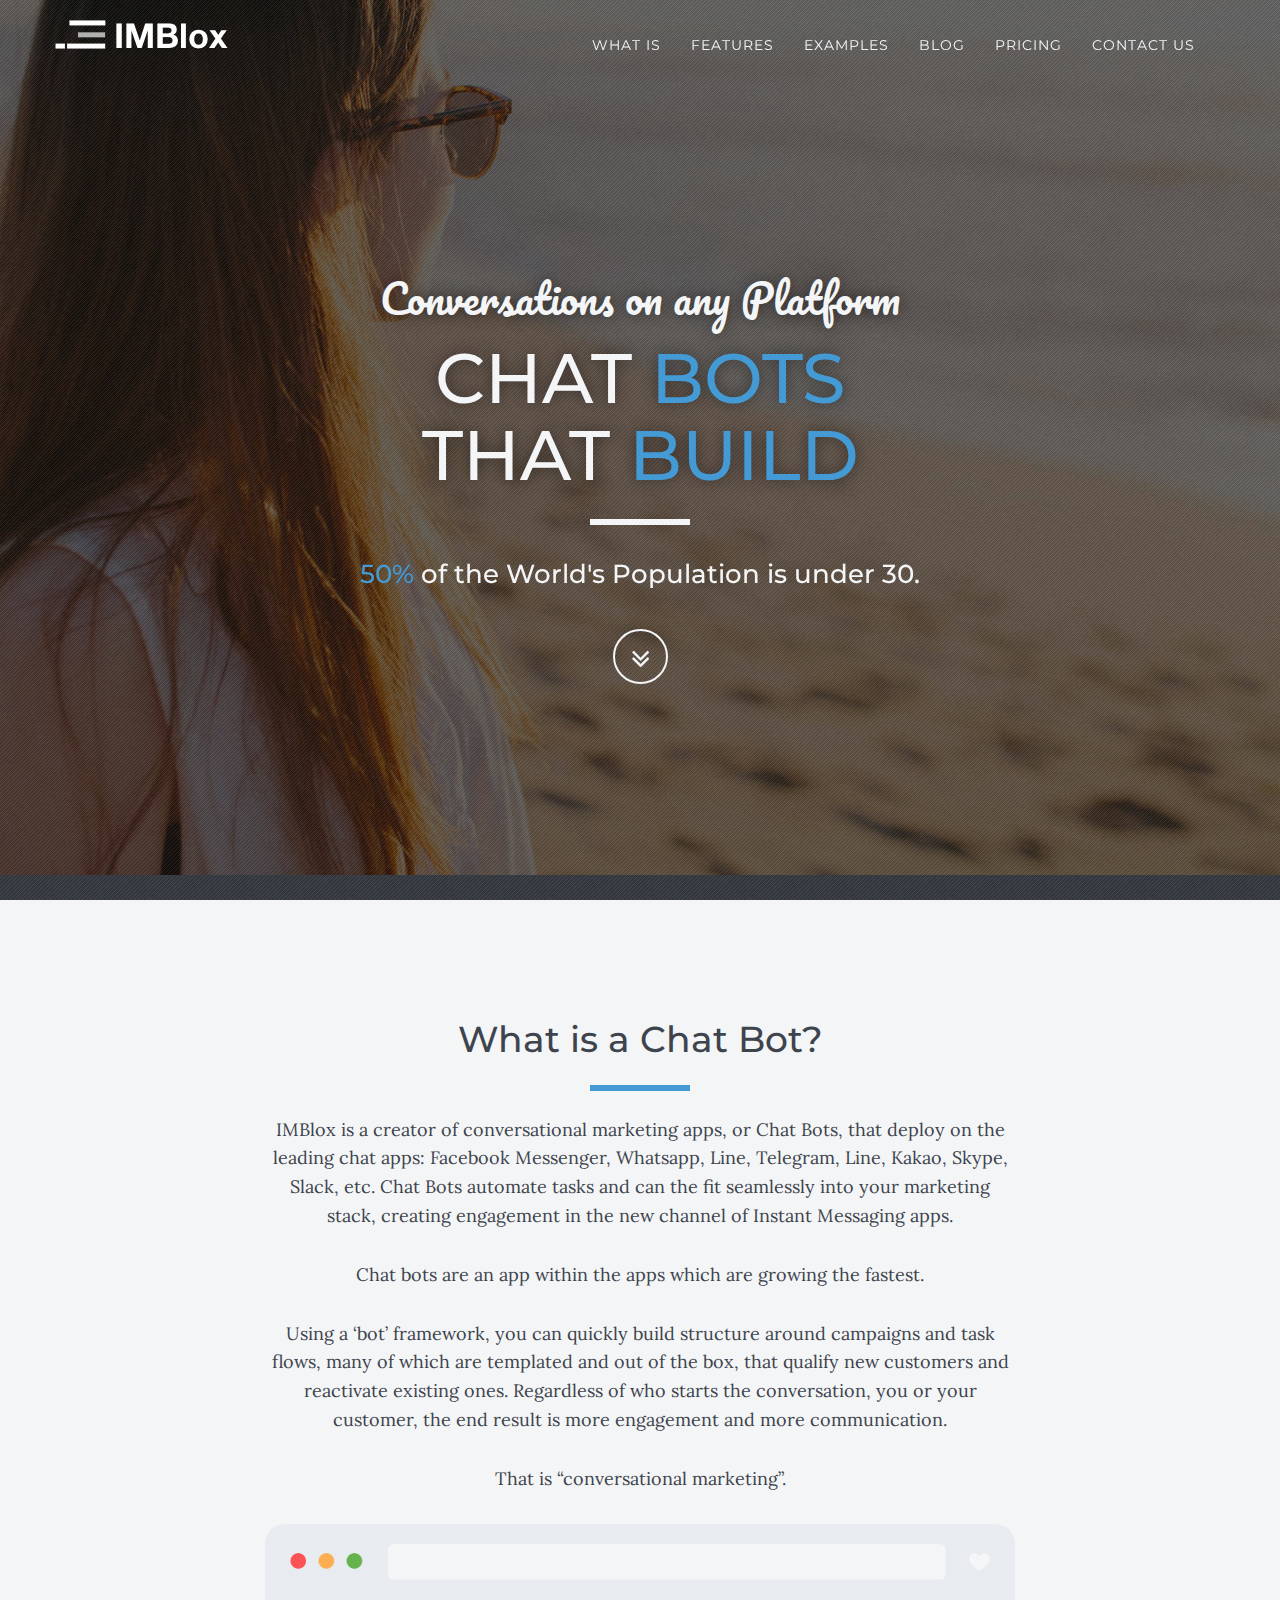
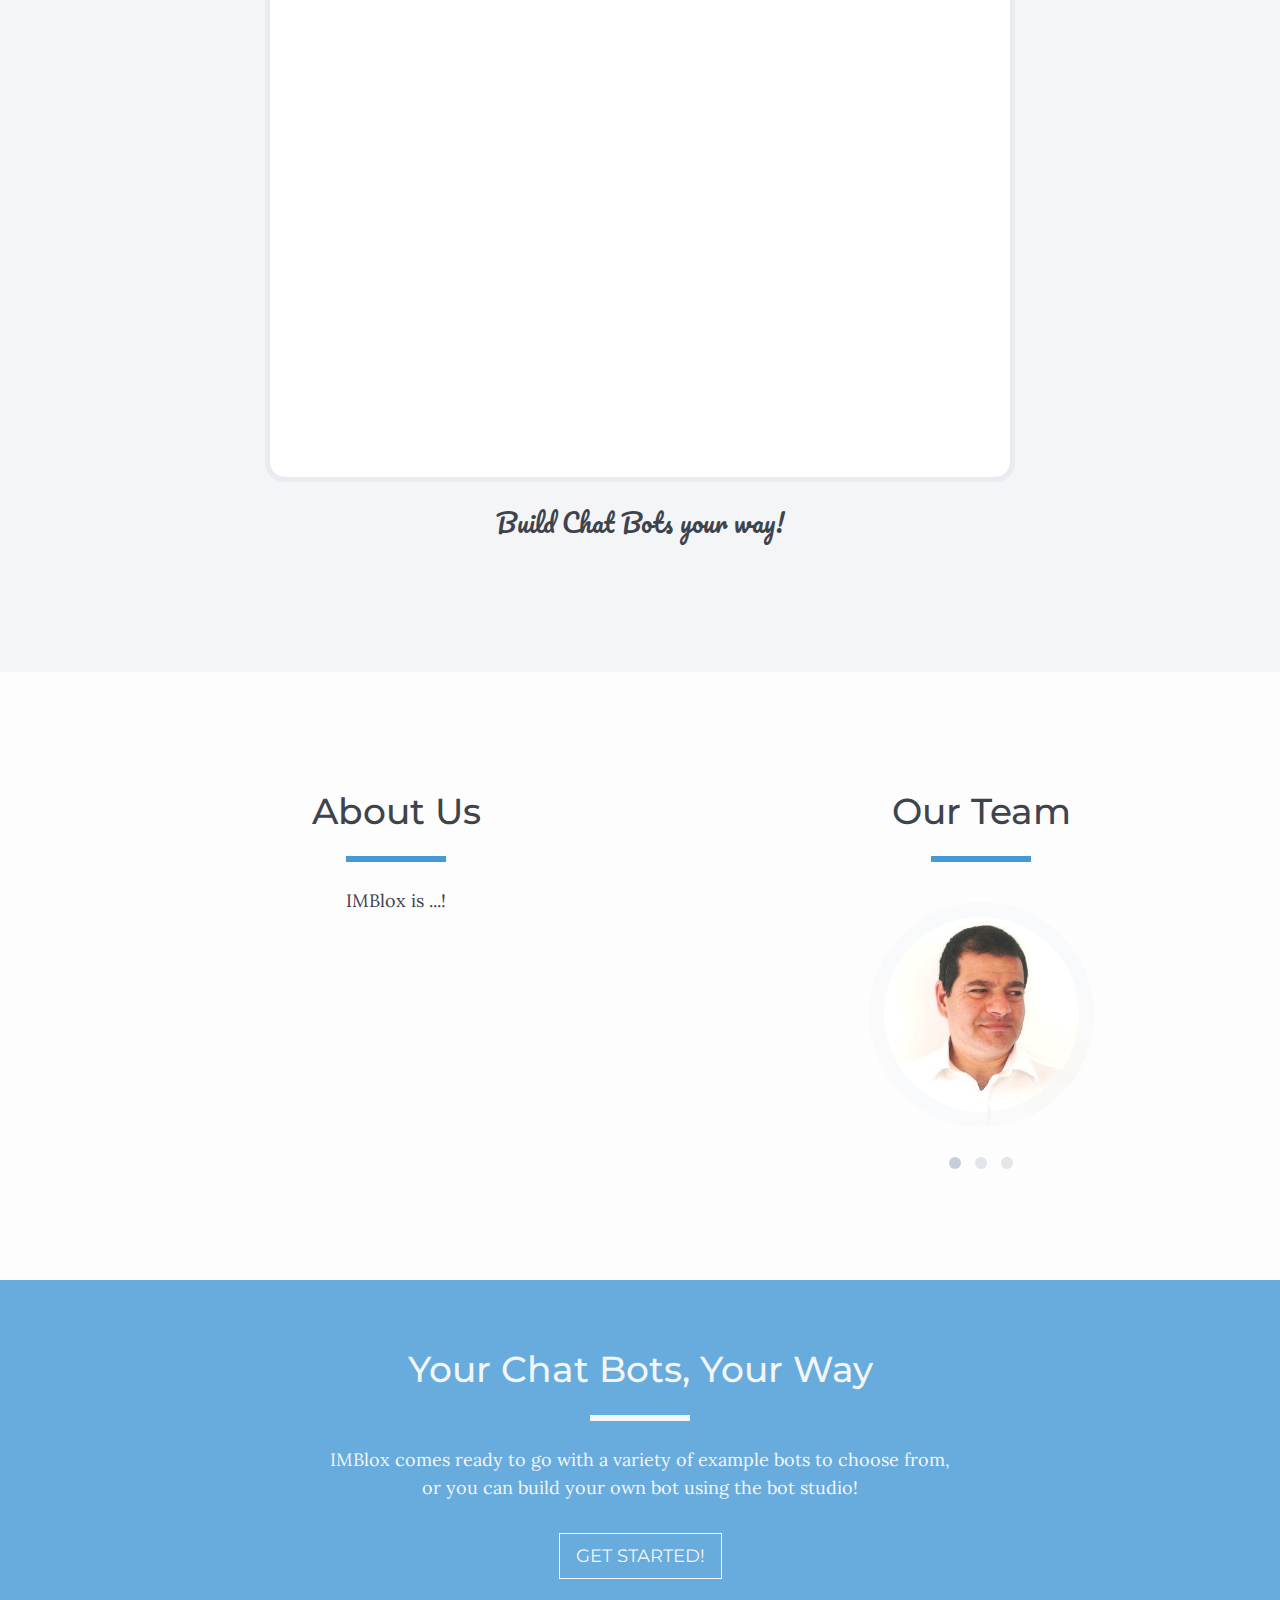
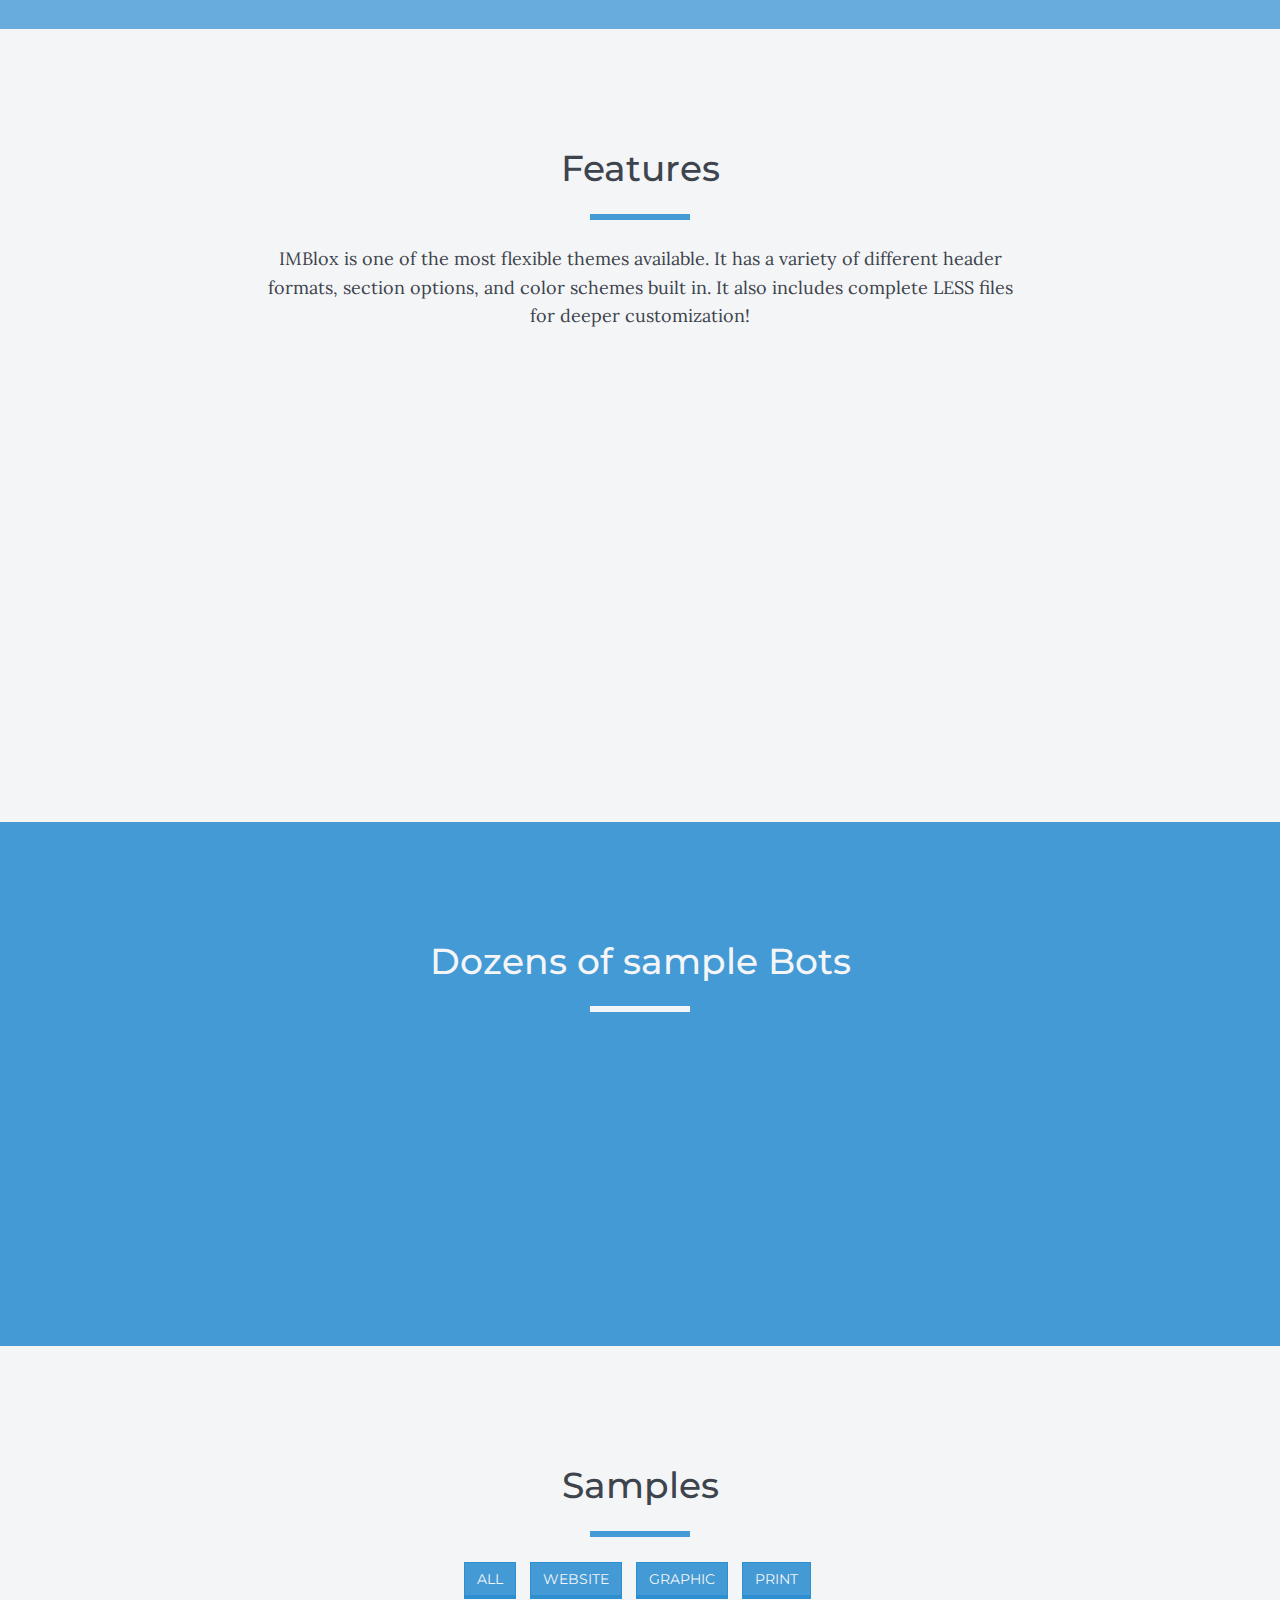
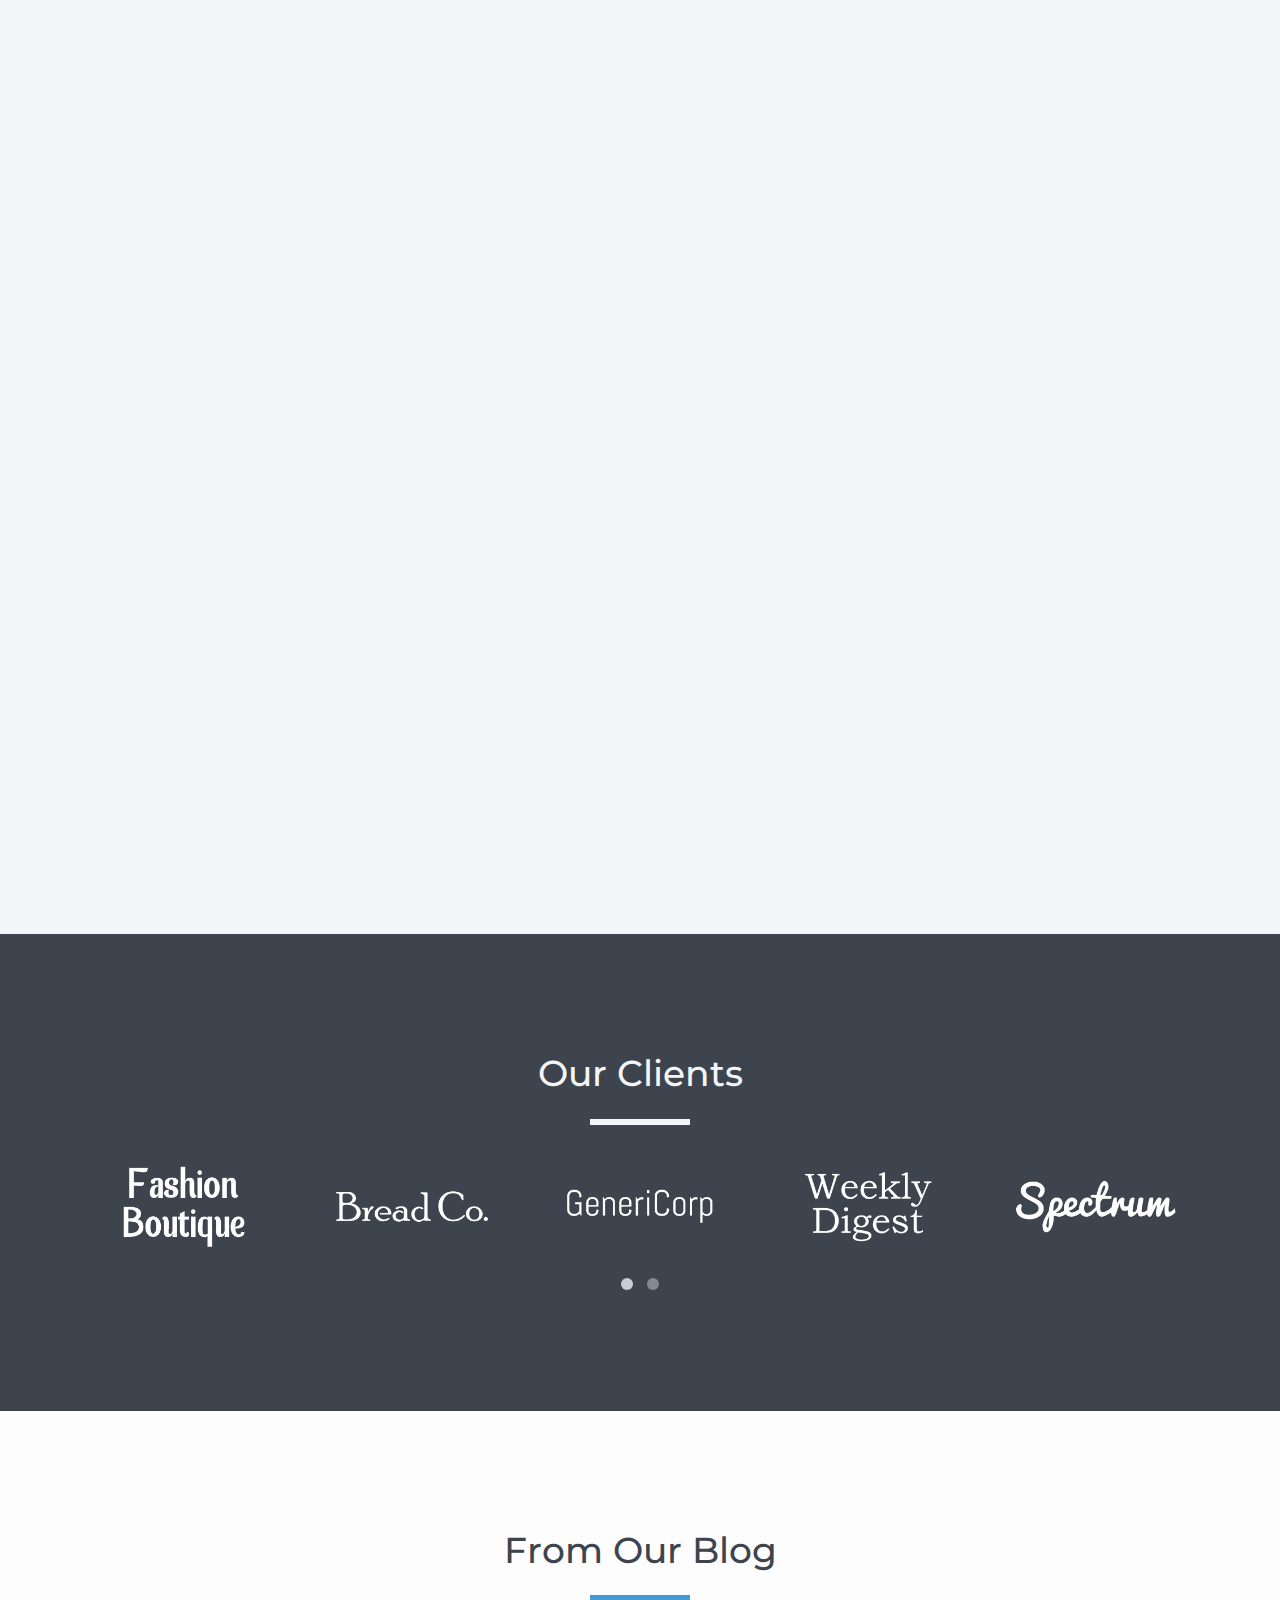
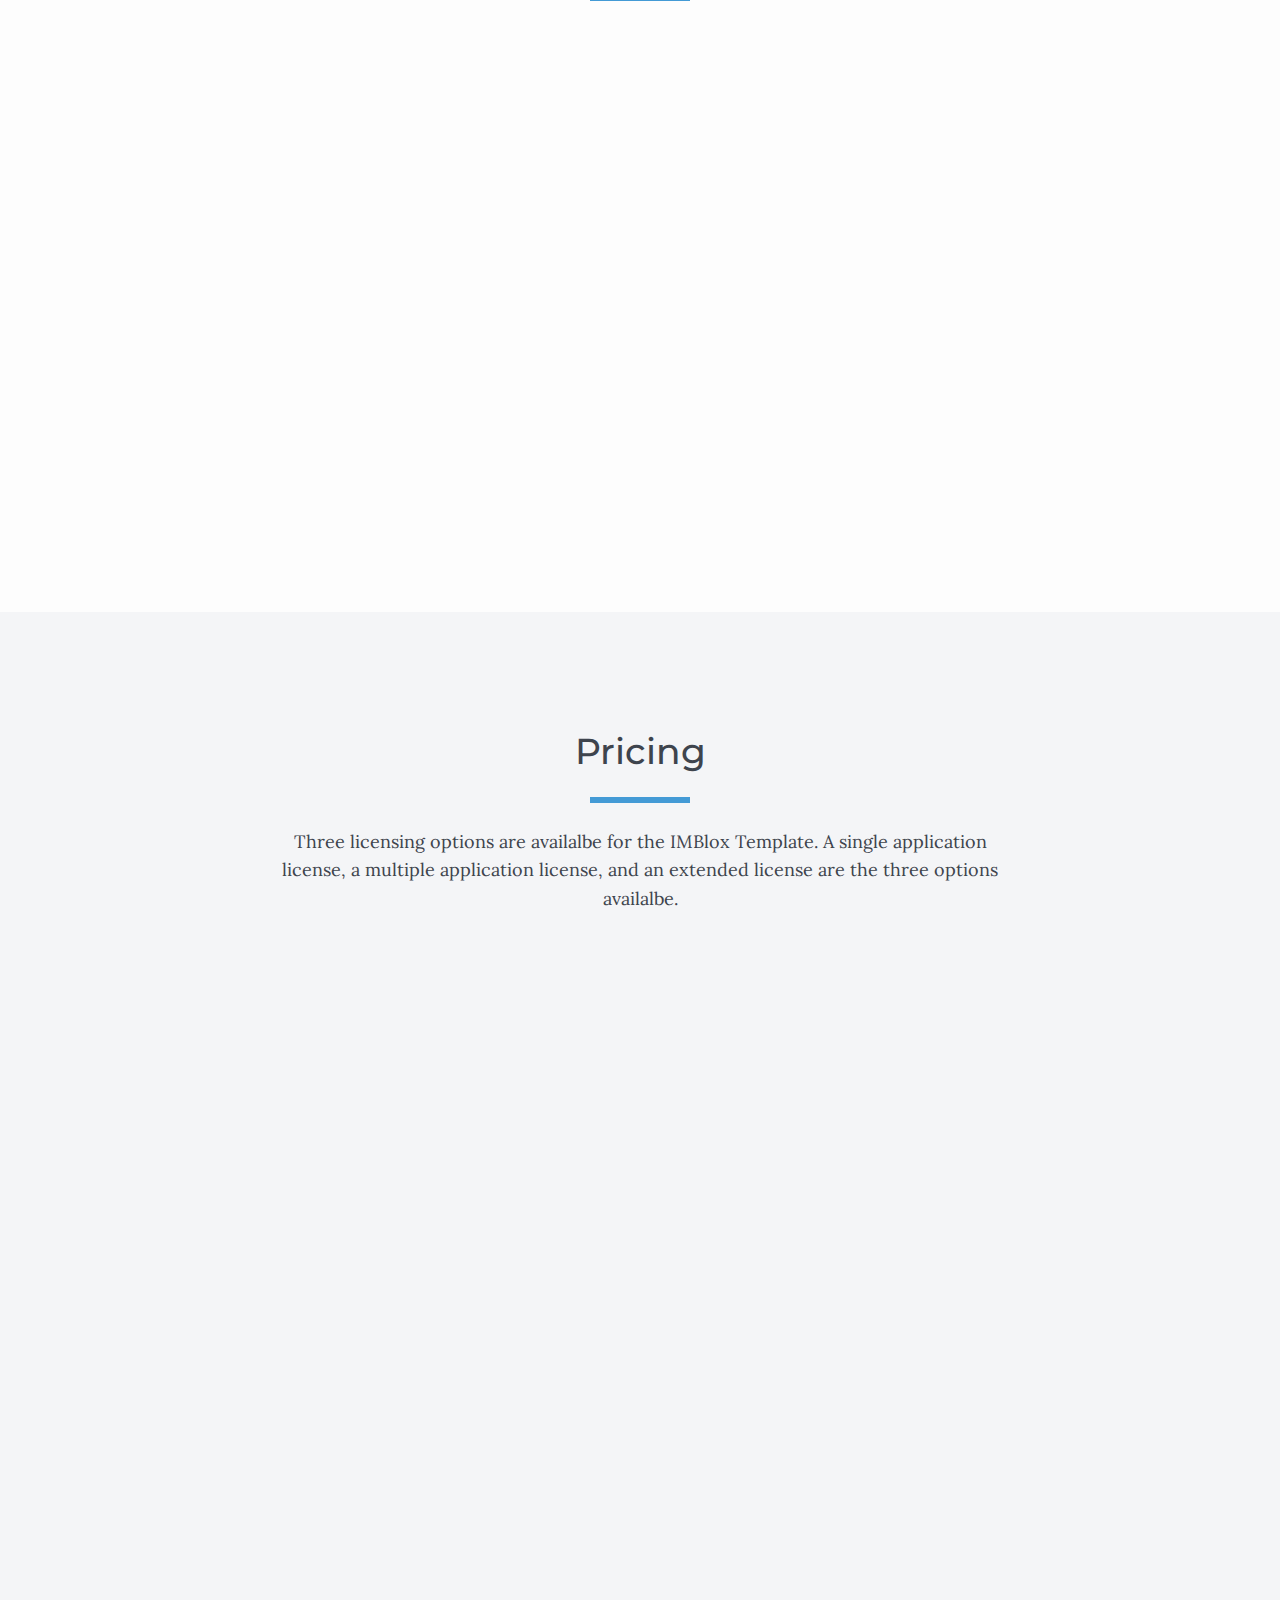
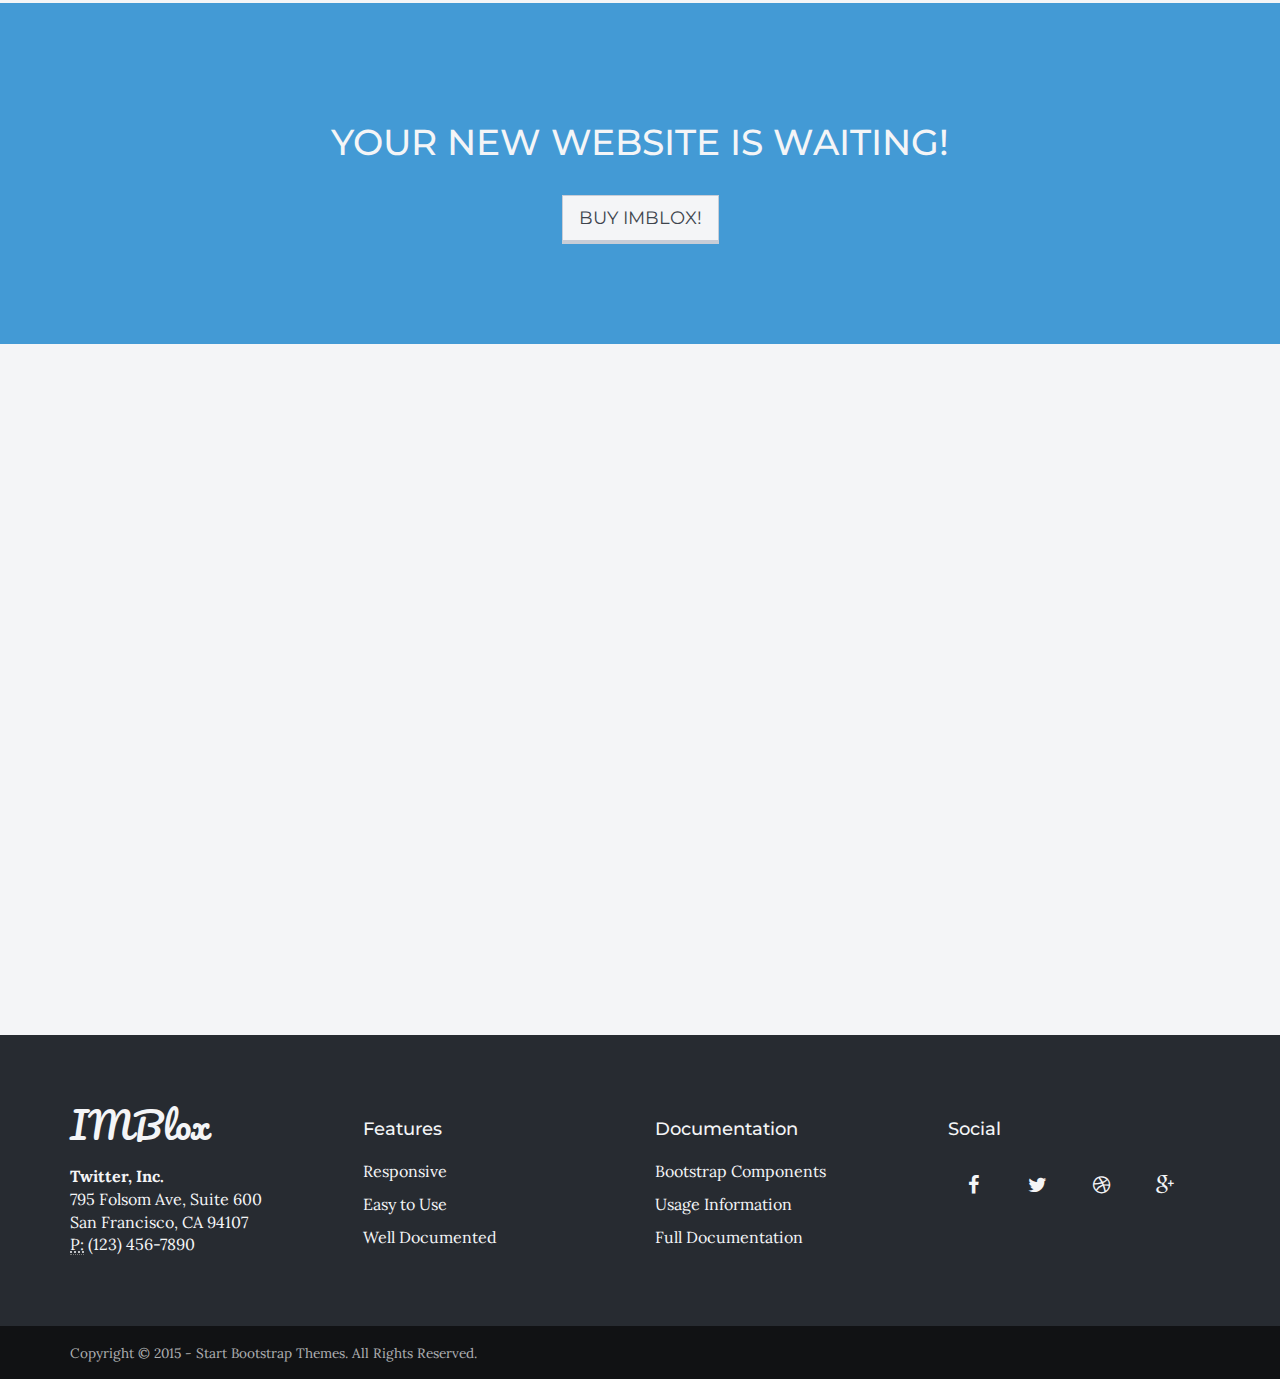
==== sample-01-full-image-parallax.html @ 072bf1d8 "Next gen changes" ====
<!DOCTYPE html>
<html lang="en">

<head>

    <meta charset="utf-8">
    <meta name="viewport" content="width=device-width, initial-scale=1, maximum-scale=1, user-scalable=no">
    <meta name="description" content="">
    <meta name="author" content="">

    <title>IMBlox</title>

    <!-- Bootstrap Core CSS -->
    <link href="assets/css/bootstrap/bootstrap.min.css" rel="stylesheet" type="text/css">

    <!-- Fonts -->
    <link href="assets/css/plugins/font-awesome/css/font-awesome.min.css" rel="stylesheet" type="text/css">
    <link href='http://fonts.googleapis.com/css?family=Lora:400,700,400italic,700italic' rel='stylesheet' type='text/css'>
    <link href='http://fonts.googleapis.com/css?family=Montserrat:400,700' rel='stylesheet' type='text/css'>
    <link href='http://fonts.googleapis.com/css?family=Pacifico' rel='stylesheet' type='text/css'>

    <!-- Retina Images Plugin -->
    <script src="assets/js/plugins/retina/retina.min.js"></script>

    <!-- Plugin CSS -->
    <link href="assets/css/plugins/hover/hover.min.css" rel="stylesheet">
    <link href="assets/css/plugins/owl.carousel/owl.carousel.css" rel="stylesheet">
    <link href="assets/css/plugins/owl.carousel/owl.theme.css" rel="stylesheet">
    <link href="assets/css/plugins/owl.carousel/owl.transitions.css" rel="stylesheet">
    <link href="assets/css/plugins/jquery.fs.wallpaper/jquery.fs.wallpaper.css" rel="stylesheet">
    <link href="assets/css/plugins/magnific-popup/magnific-popup.css" rel="stylesheet">

    <!-- Spectrum CSS -->
    <!-- Note: spectrum.css is the default blue theme. To use another theme, uncomment the one you want and delete the rest, including the default spectrum.css! -->
    <link href="assets/css/spectrum.css" rel="stylesheet">
    <!-- <link href="assets/css/spectrum-aqua.css" rel="stylesheet"> -->
    <!-- <link href="assets/css/spectrum-coffee.css" rel="stylesheet"> -->
    <!-- <link href="assets/css/spectrum-coral.css" rel="stylesheet"> -->
    <!-- <link href="assets/css/spectrum-lavender.css" rel="stylesheet"> -->
    <!-- <link href="assets/css/spectrum-olive.css" rel="stylesheet"> -->
    <!-- <link href="assets/css/spectrum-orange.css" rel="stylesheet"> -->
    <!-- <link href="assets/css/spectrum-peach.css" rel="stylesheet"> -->
    <!-- <link href="assets/css/spectrum-pink.css" rel="stylesheet"> -->
    <!-- <link href="assets/css/spectrum-purple.css" rel="stylesheet"> -->
    <!-- <link href="assets/css/spectrum-rust.css" rel="stylesheet"> -->
    <!-- <link href="assets/css/spectrum-seafoam.css" rel="stylesheet"> -->
    <!-- <link href="assets/css/spectrum-slate.css" rel="stylesheet"> -->
    <!-- <link href="assets/css/spectrum-turquoise.css" rel="stylesheet"> -->
    <!-- <link href="assets/css/spectrum-yellow.css" rel="stylesheet"> -->

    <!-- HTML5 shim and Respond.js IE8 support of HTML5 elements and media queries -->
    <!--[if lt IE 9]>
      <script src="assets/js/html5shiv.js"></script>
      <script src="assets/js/respond.min.js"></script>
    <![endif]-->

</head>

<body id="page-top" data-spy="scroll" data-target=".navbar-fixed-top">

    <div id="wrapper">

        <nav class="navbar navbar-dark navbar-fixed-top" role="navigation">
            <div class="container">
                <div class="navbar-header page-scroll">
                    <button type="button" class="navbar-toggle" data-toggle="collapse" data-target=".navbar-main-collapse">
                        <i class="fa fa-bars"></i>
                    </button>
                    <a class="navbar-brand" href="#page-top">
                        <span class="logo">
                            <img src="assets/img/logo.png" alt="">
                        </span>
                    </a>
                </div>

                <!-- Collect the nav links, forms, and other content for toggling -->
                <div class="collapse navbar-collapse navbar-right navbar-main-collapse">
                    <ul class="nav navbar-nav">
                        <!-- Hidden li included to remove active class from about link when scrolled up past about section -->
                        <li class="hidden">
                            <a href="#page-top"></a>
                        </li>
                        <li class="page-scroll">
                            <a href="#about">What is</a>
                        </li>
                        <li class="page-scroll">
                            <a href="#features">Features</a>
                        </li>
                        <li class="page-scroll">
                            <a href="#work">Examples</a>
                        </li>
                        <li class="page-scroll">
                            <a href="#blog">Blog</a>
                        </li>
                        <li class="page-scroll">
                            <a href="#pricing">Pricing</a>
                        </li>
                        <li class="page-scroll">
                            <a href="#contact">Contact US</a>
                        </li>
                    </ul>
                </div>
                <!-- /.navbar-collapse -->
            </div>
            <!-- /.container -->
        </nav>

        <header class="intro-img intro-dark-bg" style="background-image: url(assets/img/demo-bgs/demo-bg-1.jpg)" data-stellar-background-ratio="0.5">
            <div class="overlay"></div>
            <div class="intro-body" data-scrollreveal="move 0 over 1.5s">
                <div class="container">
                    <div class="intro-welcome">Conversations on any Platform</div>
                    <br>
                    <h1 class="brand-heading">
                        Chat <span class="text-primary">Bots </span><br>that <span class="text-primary">Build</span>
                    </h1>
                    <hr class="light">
                    <div class="carousel slide" data-ride="carousel">
                        <div class="carousel-inner">
                            <div class="item active">
                                <h4><span class="text-primary">50%</span> of the World's Population is under 30.</h4>
                            </div>
                            <div class="item">
                                <h4>More people own a mobile device, than own a <span class="text-primary">toothbrush</span>.</h4>
                            </div>
                            <div class="item">
                                <h4>Last month, <span class="text-primary">2.8 Billion</span> people used Chat Apps.</h4>
                            </div>
                            <div class="item">
                                <h4>They Chat with Friends, why not with <span class="text-primary">Businesses</span>?</h4>
                            </div>
                            <div class="item">
                                <h4>Social and Chat Apps aren't emerging...They're <span class="text-primary">MERGING</span>.</h4>
                            </div>
                            <div class="item">
                                <h4>Businesses don't have a choice of <span class="text-primary">whether</span> to do Chat Apps...</h4>
                            </div>
                            <div class="item">
                                <h4>The choice is <span class="text-primary">HOW WELL</span> you will do them.</h4>
                            </div>
                        </div>
                    </div>
                    <div class="page-scroll" data-scrollreveal="enter bottom after .6s">
                        <a href="#about" class="btn btn-scroll-light sink">
                            <i class="fa fa-angle-double-down"></i>
                        </a>
                    </div>
                </div>
            </div>
        </header>

        <section id="about" class="text-center">
            <div class="container">
                <div class="row">
                    <div class="col-md-8 col-md-offset-2">
                        <h2>What is a Chat Bot?</h2>
                        <hr class="primary">
                        <p>IMBlox is a creator of conversational marketing apps, or Chat Bots, that deploy on the leading chat apps: Facebook Messenger, Whatsapp, Line, Telegram, Line, Kakao, Skype, Slack, etc.  Chat Bots automate tasks and can the fit seamlessly into your marketing stack, creating engagement
                          in the new channel of Instant Messaging apps. </p><p> Chat bots are an app within the apps which are growing the fastest.</p><p>  Using a ‘bot’ framework, you can quickly build structure around campaigns and task flows,
                          many of which are templated and out of the box, that qualify new customers and reactivate existing ones.
                          Regardless of who starts the conversation, you or your customer, the end result is more engagement and more communication.
                          </p><p> That is “conversational marketing”.</p>
                        <div class="browser-demo">
                            <img class="img-responsive img-demo-bar" src="assets/demo/browser-bar.png" alt="">
                            <div class="inner">
                                <div class="fly-in nav" data-scrollreveal="enter right over 1.5s">
                                    <div class="fly-in-name">
                                        <h5>What would you like from our Restaurant?</h5>
                                    </div>
                                </div>
                                <div class="fly-in " data-scrollreveal="enter left over 1.5s">
                                    <div class="fly-in-name">
                                        <h5>Make a reservation.</h5>
                                    </div>
                                </div>
                                <div class="fly-in " data-scrollreveal="enter right over 1.5s">
                                    <div class="fly-in-name">
                                        <h5>Order food.</h5>
                                    </div>
                                </div>
                                <div class="fly-in " data-scrollreveal="enter left over 1.5s">
                                    <div class="fly-in-name">
                                        <h5>Talk to you.</h5>
                                    </div>
                                </div>
                                <div class="fly-in " data-scrollreveal="enter right over 1.5s">
                                    <div class="fly-in-name">
                                        <h5>Your Answer</h5>
                                    </div>
                                </div>
                            </div>
                        </div>
                        <p class="demo-text">Build Chat Bots your way!</p>
                    </div>
                </div>
            </div>
        </section>

        <section class="about-3 bg-lighter text-center">
            <div class="container">
                <div class="row">
                    <div class="col-lg-7 col-md-6">
                        <h2>About Us</h2>
                        <hr class="primary">
                        <p>IMBlox is ...!</p>
                        <p></p>
                    </div>
                    <div class="col-lg-3 col-lg-offset-1 col-md-6">
                        <h2>Our Team</h2>
                        <hr class="primary">
                        <div id="about-3-carousel" class="text-center">
                            <div class="item about-img-1">
                                <div class="info">
                                    <!-- Mobile Fallback Image -->
                                    <img class="img-responsive img-circle visible-xs" src="assets/img/demo-portraits/portrait-1.jpg" alt="">
                                    <!-- Name / Position / Social Links -->
                                    <h3>Dan Goren</h3>
                                    <p>CEO &amp; Founder</p>
                                    <ul class="list-inline">
                                        <li><a class="light-text" href="#"><i class="fa fa-facebook fa-fw"></i></a>
                                        </li>
                                        <li><a class="light-text" href="#"><i class="fa fa-linkedin fa-fw"></i></a>
                                        </li>
                                        <li><a class="light-text" href="#"><i class="fa fa-twitter fa-fw"></i></a>
                                        </li>
                                    </ul>
                                </div>
                            </div>
                            <div class="item about-img-2">
                                <div class="info">
                                    <!-- Mobile Fallback Image -->
                                    <img class="img-responsive img-circle visible-xs" src="assets/img/demo-portraits/portrait-2.jpg" alt="">
                                    <!-- Name / Position / Social Links -->
                                    <h3>Marc Parrish</h3>
                                    <p>Managing Director</p>
                                    <ul class="list-inline">
                                        <li><a class="light-text" href="#"><i class="fa fa-facebook fa-fw"></i></a>
                                        </li>
                                        <li><a class="light-text" href="#"><i class="fa fa-linkedin fa-fw"></i></a>
                                        </li>
                                        <li><a class="light-text" href="#"><i class="fa fa-twitter fa-fw"></i></a>
                                        </li>
                                    </ul>
                                </div>
                            </div>
                            <div class="item about-img-3">
                                <div class="info">
                                    <!-- Mobile Fallback Image -->
                                    <img class="img-responsive img-circle visible-xs" src="assets/img/demo-portraits/portrait-3.jpg" alt="">
                                    <!-- Name / Position / Social Links -->
                                    <h3>You!</h3>
                                    <p>Future Employee</p>
                                    <ul class="list-inline">
                                        <li><a class="light-text" href="#"><i class="fa fa-facebook fa-fw"></i></a>
                                        </li>
                                        <li><a class="light-text" href="#"><i class="fa fa-linkedin fa-fw"></i></a>
                                        </li>
                                        <li><a class="light-text" href="#"><i class="fa fa-twitter fa-fw"></i></a>
                                        </li>
                                    </ul>
                                </div>
                            </div>



                        </div>
                    </div>
                </div>
            </div>
        </section>

        <aside class="bg-parallax-dark nopadding" style="background-image: url(assets/img/demo-bgs/faces-demo.jpg);" data-stellar-background-ratio="0.5">
            <div class="aside-overlay">
                <div class="container">
                    <div class="row text-center">
                        <div class="col-lg-8 col-lg-offset-2">
                            <h2>Your Chat Bots, Your Way</h2>
                            <hr class="light">
                            <p>IMBlox comes ready to go with a variety of example bots to choose from,<br> or you can build your own bot using the bot studio!</p>
                            <a href="#" class="btn btn-outline btn-light btn-lg btn-square">Get Started!</a>
                        </div>
                    </div>
                </div>
            </div>
        </aside>

        <section id="features" class="services-1">
            <div class="container">
                <div class="row">
                    <div class="col-lg-8 col-lg-offset-2 text-center">
                        <h2>Features</h2>
                        <hr class="primary">
                        <p>IMBlox is one of the most flexible themes available. It has a variety of different header formats, section options, and color schemes built in. It also includes complete LESS files for deeper customization!</p>
                    </div>
                    <div class="col-lg-12 text-center" data-scrollreveal="enter bottom over 1.5s">
                        <ul id="services-1-carousel" class="icon-effect list-inline">
                            <!-- ICON USAGE: The icons in this example are generated using Font Awesome unicodes. To use different icons you will need to create a custom CSS class like the ones used below (ex. icon-code, or icon-envelope-o). -->
                            <li class="item">
                                <span class="icon icon-code"></span>
                                <h3>Easy to Use</h3>
                                <p>IMBlox's code is written in easy to use, HTML code blocks.</p>
                            </li>
                            <li class="item">
                                <span class="icon icon-envelope-o"></span>
                                <h3>Support</h3>
                                <p>We also provide email support just in case you get lost.</p>
                            </li>
                            <li class="item">
                                <span class="icon icon-mobile"></span>
                                <h3>Responsive</h3>
                                <p>IMBlox is 100% responsive and looks great on any screen.</p>
                            </li>
                            <li class="item">
                                <span class="icon icon-info-circle"></span>
                                <h3>Documented</h3>
                                <p>Includes complete documentation and usage instructions.</p>
                            </li>
                            <li class="item">
                                <span class="icon icon-pencil"></span>
                                <h3>Themes</h3>
                                <p>IMBlox includes a variety of ready to use color schemes.</p>
                            </li>
                            <li class="item">
                                <span class="icon icon-wrench"></span>
                                <h3>Plugins</h3>
                                <p>Well documented jQuery plugins bring special features to IMBlox.</p>
                            </li>
                            <li class="item">
                                <span class="icon icon-rocket"></span>
                                <h3>Ready to Launch</h3>
                                <p>Pick your sections, add your content, and your site is ready to launch!</p>
                            </li>
                            <li class="item">
                                <span class="icon icon-flag"></span>
                                <h3>Unique</h3>
                                <p>The the amount of customization available, IMBlox is one of a kind!</p>
                            </li>
                        </ul>
                    </div>
                </div>
            </div>
        </section>

        <section class="screen-cta text-center bg-primary">
            <div class="container">
                <div class="row">
                    <div class="col-lg-12">
                        <h2>Dozens of sample Bots</h2>
                        <hr class="light">
                        <div data-scrollreveal="enter bottom move 200px over 1.5s">
                            <img src="assets/img/call-to-action/screen.png" alt="">
                        </div>
                    </div>
                </div>
            </div>
        </section>

        <section id="work" class="portfolio-1">
            <div class="container">
                <div class="row">
                    <div class="col-lg-12 text-center">
                        <h2>Samples</h2>
                        <hr class="primary">
                        <ul class="list-inline hidden-xs" id="filters">
                            <li>
                                <button data-filter="*" type="button" class="btn btn-primary btn-square btn-raised">All</button>
                            </li>
                            <li>
                                <button data-filter=".web" type="button" class="btn btn-primary btn-square btn-raised">Website</button>
                            </li>
                            <li>
                                <button data-filter=".graphic" type="button" class="btn btn-primary btn-square btn-raised">Graphic</button>
                            </li>
                            <li>
                                <button data-filter=".print" type="button" class="btn btn-primary btn-square btn-raised">Print</button>
                            </li>
                        </ul>
                    </div>
                </div>
                <div class="row" data-scrollreveal="enter bottom over 1.5s">
                    <div class="isotope">
                        <div class="col-sm-4 portfolio-item web">
                            <a href="#portfolio-modal-1" class="portfolio-link" data-toggle="modal">
                                <div class="caption">
                                    <div class="caption-content">
                                        <h3><i class="fa fa-search fa-2x"></i>
                                        </h3>
                                    </div>
                                </div>
                                <img src="assets/img/demo-portfolio/1.jpg" class="img-centered" alt="">
                            </a>
                        </div>
                        <div class="col-sm-4 portfolio-item graphic">
                            <a href="#portfolio-modal-2" class="portfolio-link" data-toggle="modal">
                                <div class="caption">
                                    <div class="caption-content">
                                        <h3><i class="fa fa-search fa-2x"></i>
                                        </h3>
                                    </div>
                                </div>
                                <img src="assets/img/demo-portfolio/2.jpg" class="img-centered" alt="">
                            </a>
                        </div>
                        <div class="col-sm-4 portfolio-item print">
                            <a href="#portfolio-modal-1" class="portfolio-link" data-toggle="modal">
                                <div class="caption">
                                    <div class="caption-content">
                                        <h3><i class="fa fa-search fa-2x"></i>
                                        </h3>
                                    </div>
                                </div>
                                <img src="assets/img/demo-portfolio/3.jpg" class="img-centered" alt="">
                            </a>
                        </div>
                        <div class="col-sm-4 portfolio-item web">
                            <a href="#portfolio-modal-2" class="portfolio-link" data-toggle="modal">
                                <div class="caption">
                                    <div class="caption-content">
                                        <h3><i class="fa fa-search fa-2x"></i>
                                        </h3>
                                    </div>
                                </div>
                                <img src="assets/img/demo-portfolio/4.jpg" class="img-centered" alt="">
                            </a>
                        </div>
                        <div class="col-sm-4 portfolio-item graphic">
                            <a href="#portfolio-modal-1" class="portfolio-link" data-toggle="modal">
                                <div class="caption">
                                    <div class="caption-content">
                                        <h3><i class="fa fa-search fa-2x"></i>
                                        </h3>
                                    </div>
                                </div>
                                <img src="assets/img/demo-portfolio/5.jpg" class="img-centered" alt="">
                            </a>
                        </div>
                        <div class="col-sm-4 portfolio-item print">
                            <a href="#portfolio-modal-2" class="portfolio-link" data-toggle="modal">
                                <div class="caption">
                                    <div class="caption-content">
                                        <h3><i class="fa fa-search fa-2x"></i>
                                        </h3>
                                    </div>
                                </div>
                                <img src="assets/img/demo-portfolio/6.jpg" class="img-centered" alt="">
                            </a>
                        </div>
                        <div class="col-sm-4 portfolio-item web">
                            <a href="#portfolio-modal-2" class="portfolio-link" data-toggle="modal">
                                <div class="caption">
                                    <div class="caption-content">
                                        <h3><i class="fa fa-search fa-2x"></i>
                                        </h3>
                                    </div>
                                </div>
                                <img src="assets/img/demo-portfolio/7.jpg" class="img-centered" alt="">
                            </a>
                        </div>
                        <div class="col-sm-4 portfolio-item graphic">
                            <a href="#portfolio-modal-1" class="portfolio-link" data-toggle="modal">
                                <div class="caption">
                                    <div class="caption-content">
                                        <h3><i class="fa fa-search fa-2x"></i>
                                        </h3>
                                    </div>
                                </div>
                                <img src="assets/img/demo-portfolio/8.jpg" class="img-centered" alt="">
                            </a>
                        </div>
                        <div class="col-sm-4 portfolio-item print">
                            <a href="#portfolio-modal-2" class="portfolio-link" data-toggle="modal">
                                <div class="caption">
                                    <div class="caption-content">
                                        <h3><i class="fa fa-search fa-2x"></i>
                                        </h3>
                                    </div>
                                </div>
                                <img src="assets/img/demo-portfolio/9.jpg" class="img-centered" alt="">
                            </a>
                        </div>
                    </div>
                </div>
            </div>
        </section>

        <section class="clients bg-dark">
            <div class="container">
                <div class="row text-center">
                    <div class="col-lg-12">
                        <h2>Our Clients</h2>
                        <hr class="light">
                    </div>
                    <div class="col-lg-12">
                        <ul id="clients-carousel" class="text-center">
                            <li class="item">
                                <img class="img-responsive" src="assets/img/demo-clients/1.png" alt="">
                            </li>
                            <li class="item">
                                <img class="img-responsive" src="assets/img/demo-clients/2.png" alt="">
                            </li>
                            <li class="item">
                                <img class="img-responsive" src="assets/img/demo-clients/3.png" alt="">
                            </li>
                            <li class="item">
                                <img class="img-responsive" src="assets/img/demo-clients/4.png" alt="">
                            </li>
                            <li class="item">
                                <img class="img-responsive" src="assets/img/demo-clients/5.png" alt="">
                            </li>
                            <li class="item">
                                <img class="img-responsive" src="assets/img/demo-clients/6.png" alt="">
                            </li>
                            <li class="item">
                                <img class="img-responsive" src="assets/img/demo-clients/7.png" alt="">
                            </li>
                            <li class="item">
                                <img class="img-responsive" src="assets/img/demo-clients/8.png" alt="">
                            </li>
                            <li class="item">
                                <img class="img-responsive" src="assets/img/demo-clients/9.png" alt="">
                            </li>
                            <li class="item">
                                <img class="img-responsive" src="assets/img/demo-clients/10.png" alt="">
                            </li>
                        </ul>
                    </div>
                </div>
            </div>
        </section>

        <section id="blog" class="blog-1 bg-lighter">
            <div class="container">
                <div class="row">
                    <div class="col-lg-12 text-center">
                        <h2>From Our Blog</h2>
                        <hr class="primary mb">
                    </div>
                </div>
                <div class="row blog-row">
                    <div class="col-md-4 blog-col" data-scrollreveal="enter left over 1.5s">
                        <a href="#" class="blog-preview-img">
                            <div class="caption">
                                <div class="caption-content">
                                    <i class="fa fa-search fa-3x"></i>
                                </div>
                            </div>
                            <img src="assets/img/demo-blog/1.jpg" class="img-responsive" alt="">
                        </a>
                        <div class="blog-preview-content">
                            <h3>
                                <a href="#">Blog Post Title</a>
                            </h3>
                            <p>Lorem ipsum dolor sit amet, consectetur adipisicing elit. Nam, quisquam, sunt, corporis.</p>
                            <div class="continue"><a href="#">Continue Reading &rarr;</a>
                            </div>
                            <ul class="meta list-inline">
                                <li>February 31, 2015</li>
                                <li>9 Comments</li>
                                <li><i class="fa fa-heart text-primary"></i> 12</li>
                            </ul>
                        </div>
                    </div>
                    <div class="col-md-4 blog-col" data-scrollreveal="enter bottom over 1.5s">
                        <a href="#" class="blog-preview-img">
                            <div class="caption">
                                <div class="caption-content">
                                    <i class="fa fa-search fa-3x"></i>
                                </div>
                            </div>
                            <img src="assets/img/demo-blog/2.jpg" class="img-responsive" alt="">
                        </a>
                        <div class="blog-preview-content">
                            <h3>
                                <a href="#">Blog Post Title</a>
                            </h3>
                            <p>Lorem ipsum dolor sit amet, consectetur adipisicing elit. Nam, quisquam, sunt, corporis.</p>
                            <div class="continue"><a href="#">Continue Reading &rarr;</a>
                            </div>
                            <ul class="meta list-inline">
                                <li>February 31, 2015</li>
                                <li>9 Comments</li>
                                <li><i class="fa fa-heart text-primary"></i> 12</li>
                            </ul>
                        </div>
                    </div>
                    <div class="col-md-4 blog-col" data-scrollreveal="enter right over 1.5s">
                        <a href="#" class="blog-preview-img">
                            <div class="caption">
                                <div class="caption-content">
                                    <i class="fa fa-search fa-3x"></i>
                                </div>
                            </div>
                            <img src="assets/img/demo-blog/3.jpg" class="img-responsive" alt="">
                        </a>
                        <div class="blog-preview-content">
                            <h3>
                                <a href="#">Blog Post Title</a>
                            </h3>
                            <p>Lorem ipsum dolor sit amet, consectetur adipisicing elit. Nam, quisquam, sunt, corporis.</p>
                            <div class="continue"><a href="#">Continue Reading &rarr;</a>
                            </div>
                            <ul class="meta list-inline">
                                <li>February 31, 2015</li>
                                <li>9 Comments</li>
                                <li><i class="fa fa-heart text-primary"></i> 12</li>
                            </ul>
                        </div>
                    </div>
                </div>
            </div>
        </section>

        <section id="pricing" class="pricing-1">
            <div class="container">
                <div class="row text-center">
                    <div class="col-md-8 col-md-offset-2">
                        <h2>Pricing</h2>
                        <hr class="primary">
                        <p>Three licensing options are availalbe for the IMBlox Template. A single application license, a multiple application license, and an extended license are the three options availalbe.</p>
                    </div>
                </div>
                <div class="row">
                    <div class="col-md-4 pricing-col" data-scrollreveal="enter left over 1.5s">
                        <div class="pricing-table">
                            <div class="pricing-heading" style="background-image: url('assets/img/demo-pricing/1.jpg')">
                                <h2>Single</h2>
                            </div>
                            <div class="content">
                                <div class="price">
                                    <span class="amount">$15</span>
                                    <span class="period">one time</span>
                                </div>
                                <ul class="pricing-items list-unstyled text-center">
                                    <li class="item">Single Installation</li>
                                    <li class="item">
                                        <span class="text-primary">Fully Responsive</span> Design</li>
                                    <li class="item">Dedicated Email Support</li>
                                    <li class="item">Complete
                                        <span class="text-primary">CSS and LESS</span> Files Included</li>
                                    <li class="item">Full Documentation and Usage Instructions</li>
                                    <li class="pricing-button">
                                        <a href="#" class="btn btn-primary btn-square btn-raised">Buy Now</a>
                                    </li>
                                </ul>
                            </div>
                        </div>
                    </div>
                    <div class="col-md-4 pricing-col" data-scrollreveal="enter bottom over 1.5s">
                        <div class="pricing-table featured">
                            <div class="pricing-heading" style="background-image: url('assets/img/demo-pricing/2.jpg')">
                                <h2>Multiple</h2>
                            </div>
                            <div class="content">
                                <div class="price">
                                    <span class="amount">$55</span>
                                    <span class="period">one time</span>
                                </div>
                                <ul class="pricing-items list-unstyled text-center">
                                    <li class="item">Multiple Installations</li>
                                    <li class="item">
                                        <span class="text-primary">Fully Responsive</span> Design</li>
                                    <li class="item">Dedicated Email Support</li>
                                    <li class="item">Complete
                                        <span class="text-primary">CSS and LESS</span> Files Included</li>
                                    <li class="item">Full Documentation and Usage Instructions</li>
                                    <li class="pricing-button">
                                        <a href="#" class="btn btn-primary btn-square btn-raised">Buy Now</a>
                                    </li>
                                </ul>
                            </div>
                        </div>
                    </div>
                    <div class="col-md-4 pricing-col" data-scrollreveal="enter right over 1.5s">
                        <div class="pricing-table">
                            <div class="pricing-heading" style="background-image: url('assets/img/demo-pricing/1.jpg')">
                                <h2>Extended</h2>
                            </div>
                            <div class="content">
                                <div class="price">
                                    <span class="amount">$650</span>
                                    <span class="period">one time</span>
                                </div>
                                <ul class="pricing-items list-unstyled text-center">
                                    <li class="item">Multiple Installations, Sublicense, or Resell</li>
                                    <li class="item">
                                        <span class="text-primary">Fully Responsive</span> Design</li>
                                    <li class="item">Dedicated Email Support</li>
                                    <li class="item">Complete
                                        <span class="text-primary">CSS and LESS</span> Files Included</li>
                                    <li class="item">Full Documentation and Usage Instructions</li>
                                    <li class="pricing-button">
                                        <a href="#" class="btn btn-primary btn-square btn-raised">Buy Now</a>
                                    </li>
                                </ul>
                            </div>
                        </div>
                    </div>
                </div>
            </div>
        </section>

        <section class="bg-primary">
            <div class="container">
                <div class="row text-center">
                    <div class="col-lg-8 col-lg-offset-2">
                        <h2 class="allcaps">Your New Website is Waiting!</h2>
                        <br>
                        <a href="#" class="btn btn-default btn-lg btn-square btn-raised">Buy IMBlox!</a>
                    </div>
                </div>
            </div>
        </section>

        <section id="contact" class="contact-1">
            <div class="container">
                <div class="row">
                    <div class="col-lg-6" data-scrollreveal="enter left over 1.5s">
                        <h2>Contact Us</h2>
                        <p>IMBlox comes loaded with a working contact form! Just follow the instructions in the documentation to get your form working. All you need to do is change an email address, no code writing required!</p>
                        <p>The contact form to the right is a demo form and will not send email to Start Bootstrap. If you have a question about the theme, please contact us through our WrapBootstrap profile.</p>
                    </div>
                    <div class="col-lg-5 col-lg-offset-1" data-scrollreveal="enter right over 1.5s">
                        <br>
                        <form name="sentMessage" id="contactForm" novalidate>
                            <div class="row control-group">
                                <div class="form-group col-xs-12 floating-label-form-group controls">
                                    <label>Name</label>
                                    <input type="text" class="form-control" placeholder="Name" id="name" required data-validation-required-message="Please enter your name.">
                                    <p class="help-block text-danger"></p>
                                </div>
                            </div>
                            <div class="row control-group">
                                <div class="form-group col-xs-12 floating-label-form-group controls">
                                    <label>Email Address</label>
                                    <input type="email" class="form-control" placeholder="Email Address" id="email" required data-validation-required-message="Please enter your email address.">
                                    <p class="help-block text-danger"></p>
                                </div>
                            </div>
                            <div class="row control-group">
                                <div class="form-group col-xs-12 floating-label-form-group controls">
                                    <label>Message</label>
                                    <textarea rows="5" class="form-control" placeholder="Message" id="message" required data-validation-required-message="Please enter a message."></textarea>
                                    <p class="help-block text-danger"></p>
                                </div>
                            </div>
                            <br>
                            <div id="success"></div>
                            <div class="row">
                                <div class="form-group col-xs-12">
                                    <button type="submit" class="btn btn-lg btn-primary btn-square btn-raised">Send</button>
                                </div>
                            </div>
                        </form>
                    </div>
                </div>
            </div>
        </section>

        <footer class="footer-1">
            <div class="upper">
                <div class="container">
                    <div class="row">
                        <div class="col-md-3">
                            <h2 class="script">IMBlox</h2>
                            <address>
                                <strong>Twitter, Inc.</strong>
                                <br>795 Folsom Ave, Suite 600
                                <br>San Francisco, CA 94107
                                <br>
                                <abbr title="Phone">P:</abbr> (123) 456-7890
                            </address>
                        </div>
                        <div class="col-md-3">
                            <h4>Features</h4>
                            <ul class="list-unstyled footer-links">
                                <li>
                                    <a href="#">Responsive</a>
                                </li>
                                <li>
                                    <a href="#">Easy to Use</a>
                                </li>
                                <li>
                                    <a href="#">Well Documented</a>
                                </li>
                            </ul>
                        </div>
                        <div class="col-md-3">
                            <h4>Documentation</h4>
                            <ul class="list-unstyled footer-links">
                                <li>
                                    <a href="#">Bootstrap Components</a>
                                </li>
                                <li>
                                    <a href="#">Usage Information</a>
                                </li>
                                <li>
                                    <a href="#">Full Documentation</a>
                                </li>
                            </ul>
                        </div>
                        <div class="col-md-3">
                            <h4>Social</h4>
                            <ul class="list-inline">
                                <li>
                                    <a href="#" class="btn btn-social-light btn-facebook"><i class="fa fa-fw fa-facebook"></i></a>
                                </li>
                                <li>
                                    <a href="#" class="btn btn-social-light btn-twitter"><i class="fa fa-fw fa-twitter"></i></a>
                                </li>
                                <li>
                                    <a href="#" class="btn btn-social-light btn-dribbble"><i class="fa fa-fw fa-dribbble"></i></a>
                                </li>
                                <li>
                                    <a href="#" class="btn btn-social-light btn-google-plus"><i class="fa fa-fw fa-google-plus"></i></a>
                                </li>
                            </ul>
                        </div>
                    </div>
                </div>
            </div>
            <div class="lower">
                <div class="container">
                    <div class="row">
                        <div class="col-md-12">
                            <span class="small">Copyright &copy; 2015 - Start Bootstrap Themes. All Rights Reserved.</span>
                        </div>
                    </div>
                </div>
            </div>
        </footer>

    </div>

    <!-- Standard Portfolio Modal - Images and Text -->
    <div id="portfolio-modal-1" class="portfolio-modal modal fade" tabindex="-1" role="dialog" aria-hidden="true">
        <div class="modal-content">
            <div class="close-modal" data-dismiss="modal">
                <div class="lr">
                    <div class="rl">
                    </div>
                </div>
            </div>
            <div class="container">
                <div class="row first">
                    <div class="col-lg-12">
                        <h2 class="page-header">Project Name</h2>
                    </div>
                </div>
                <div class="row">
                    <div class="col-md-8">
                        <div id="project-details-carousel" class="owl-carousel owl-theme">

                            <div class="item">
                                <img src="assets/img/demo-portfolio/10.jpg" alt="">
                            </div>
                            <div class="item">
                                <img src="assets/img/demo-portfolio/11.jpg" alt="">
                            </div>
                            <div class="item">
                                <img src="assets/img/demo-portfolio/12.jpg" alt="">
                            </div>

                        </div>
                    </div>
                    <div class="col-md-4">
                        <h3>Project Description:</h3>
                        <p>Lorem ipsum dolor sit amet, consectetur adipisicing elit. Dicta, et, ea, accusantium reprehenderit aliquam numquam fuga natus fugiat odit distinctio illo at unde.</p>
                        <p>Lorem ipsum dolor sit amet, consectetur adipisicing elit. Incidunt, iusto molestiae possimus sint dignissimos! Laudantium, dolore, vel, sint, labore optio perferendis illo dolorum similique soluta eum cupiditate assumenda consequatur maiores.</p>
                    </div>
                </div>
                <div class="row">
                    <div class="col-md-8">
                        <h3>Project Details:</h3>
                        <ul class="list-unstyled project-details">
                            <li>
                                <strong>Client:</strong>Lorem Ipsum</li>
                            <li>
                                <strong>Services:</strong>Web Design, Photography</li>
                            <li>
                                <strong>Date:</strong>January 2015</li>
                        </ul>
                    </div>
                </div>
            </div>
        </div>
    </div>

    <!-- Standard Portfolio Modal - Video and Text -->
    <div id="portfolio-modal-2" class="portfolio-modal modal fade" tabindex="-1" role="dialog" aria-hidden="true">
        <div class="modal-content">
            <div class="close-modal" data-dismiss="modal">
                <div class="lr">
                    <div class="rl">
                    </div>
                </div>
            </div>
            <div class="container">
                <div class="row first">
                    <div class="col-lg-12">
                        <h2 class="page-header">Project Name</h2>
                    </div>
                </div>
                <div class="row">
                    <div class="col-md-8">
                        <iframe src="http://player.vimeo.com/video/87701971?title=0&amp;byline=0&amp;portrait=0" width="400" height="225" style="border: none;"></iframe>
                    </div>
                    <div class="col-md-4">
                        <h3>Project Description:</h3>
                        <p>Lorem ipsum dolor sit amet, consectetur adipisicing elit. Dicta, et, ea, accusantium reprehenderit aliquam numquam fuga natus fugiat odit distinctio illo at unde.</p>
                        <p>Lorem ipsum dolor sit amet, consectetur adipisicing elit. Incidunt, iusto molestiae possimus sint dignissimos! Laudantium, dolore, vel, sint, labore optio perferendis illo dolorum similique soluta eum cupiditate assumenda consequatur maiores.</p>
                    </div>
                </div>
                <div class="row">
                    <div class="col-md-8">
                        <h3>Project Details:</h3>
                        <ul class="list-unstyled project-details">
                            <li>
                                <strong>Client:</strong>Lorem Ipsum</li>
                            <li>
                                <strong>Services:</strong>Web Design, Photography</li>
                            <li>
                                <strong>Date:</strong>January 2015</li>
                        </ul>
                    </div>
                </div>
            </div>
        </div>
    </div>

    <!-- Core JavaScript Files -->
    <script src="assets/js/jquery-1.10.2.js"></script>
    <script src="assets/js/bootstrap/bootstrap.min.js"></script>
    <script src="assets/js/modernizr.custom.js"></script>

    <!-- Plugin JavaScript Files -->
    <script src="assets/js/plugins/jquery.easing/jquery.easing.1.3.js"></script>
    <script src="assets/js/plugins/jquery.fitvids/jquery.fitvids.js"></script>
    <script src="assets/js/plugins/jquery.fs.wallpaper/jquery.fs.wallpaper.min.js"></script>
    <script src="assets/js/plugins/jquery.magnific-popup/jquery.magnific-popup.min.js"></script>
    <script src="assets/js/plugins/jquery.tubular/jquery.tubular.1.0.js"></script>
    <script src="assets/js/plugins/owl.carousel/owl.carousel.min.js"></script>
    <script src="assets/js/plugins/scrollReveal/scrollReveal.js"></script>
    <script src="assets/js/plugins/stellar/stellar.js"></script>
    <script src="assets/js/plugins/SmoothScroll/SmoothScroll.js"></script>
    <script src="assets/js/plugins/jqBootstrapValidation/jqBootstrapValidation.js"></script>
    <script src="assets/js/contact_me.js"></script>
    <script src="assets/js/plugins/isotope/isotope.pkgd.min.js"></script>

    <!-- Spectrum JavaScript Files -->
    <script src="assets/js/spectrum.nav.js"></script>
    <script src="assets/js/spectrum.js"></script>

</body>

</html>
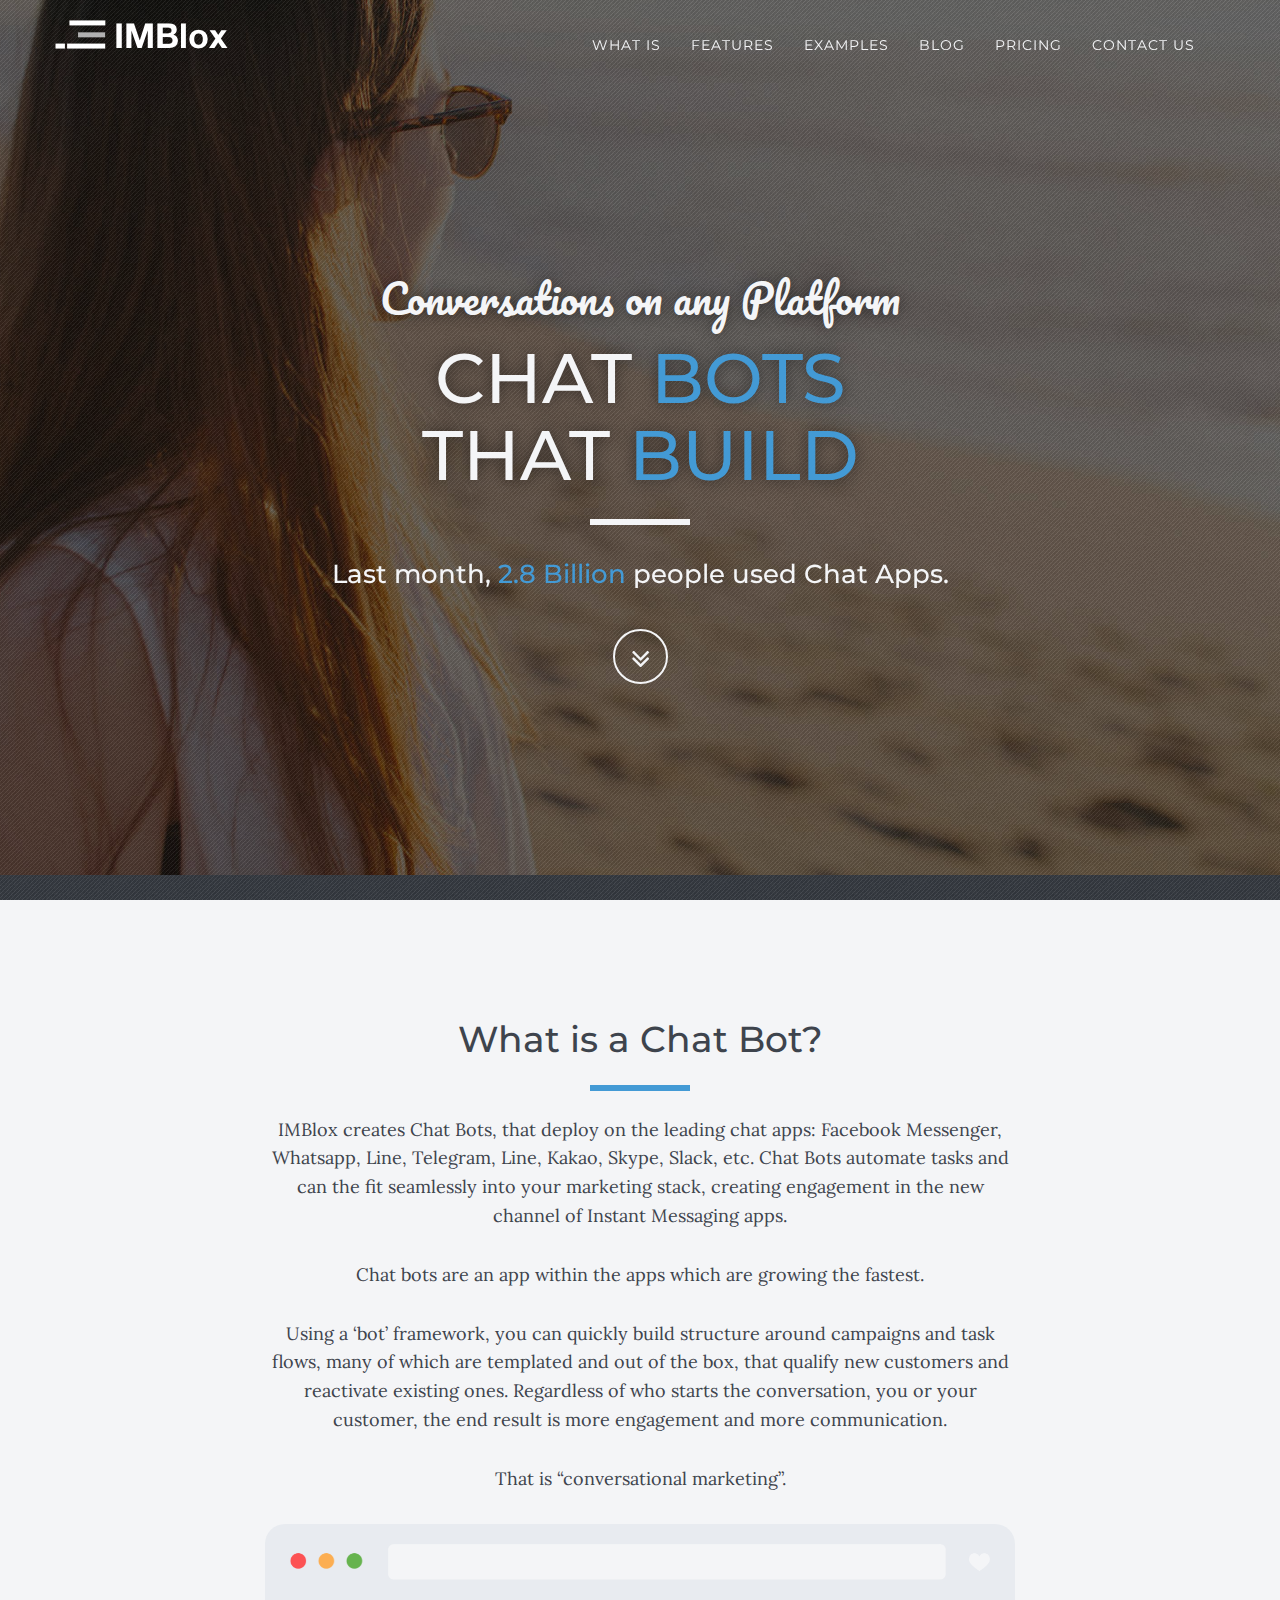
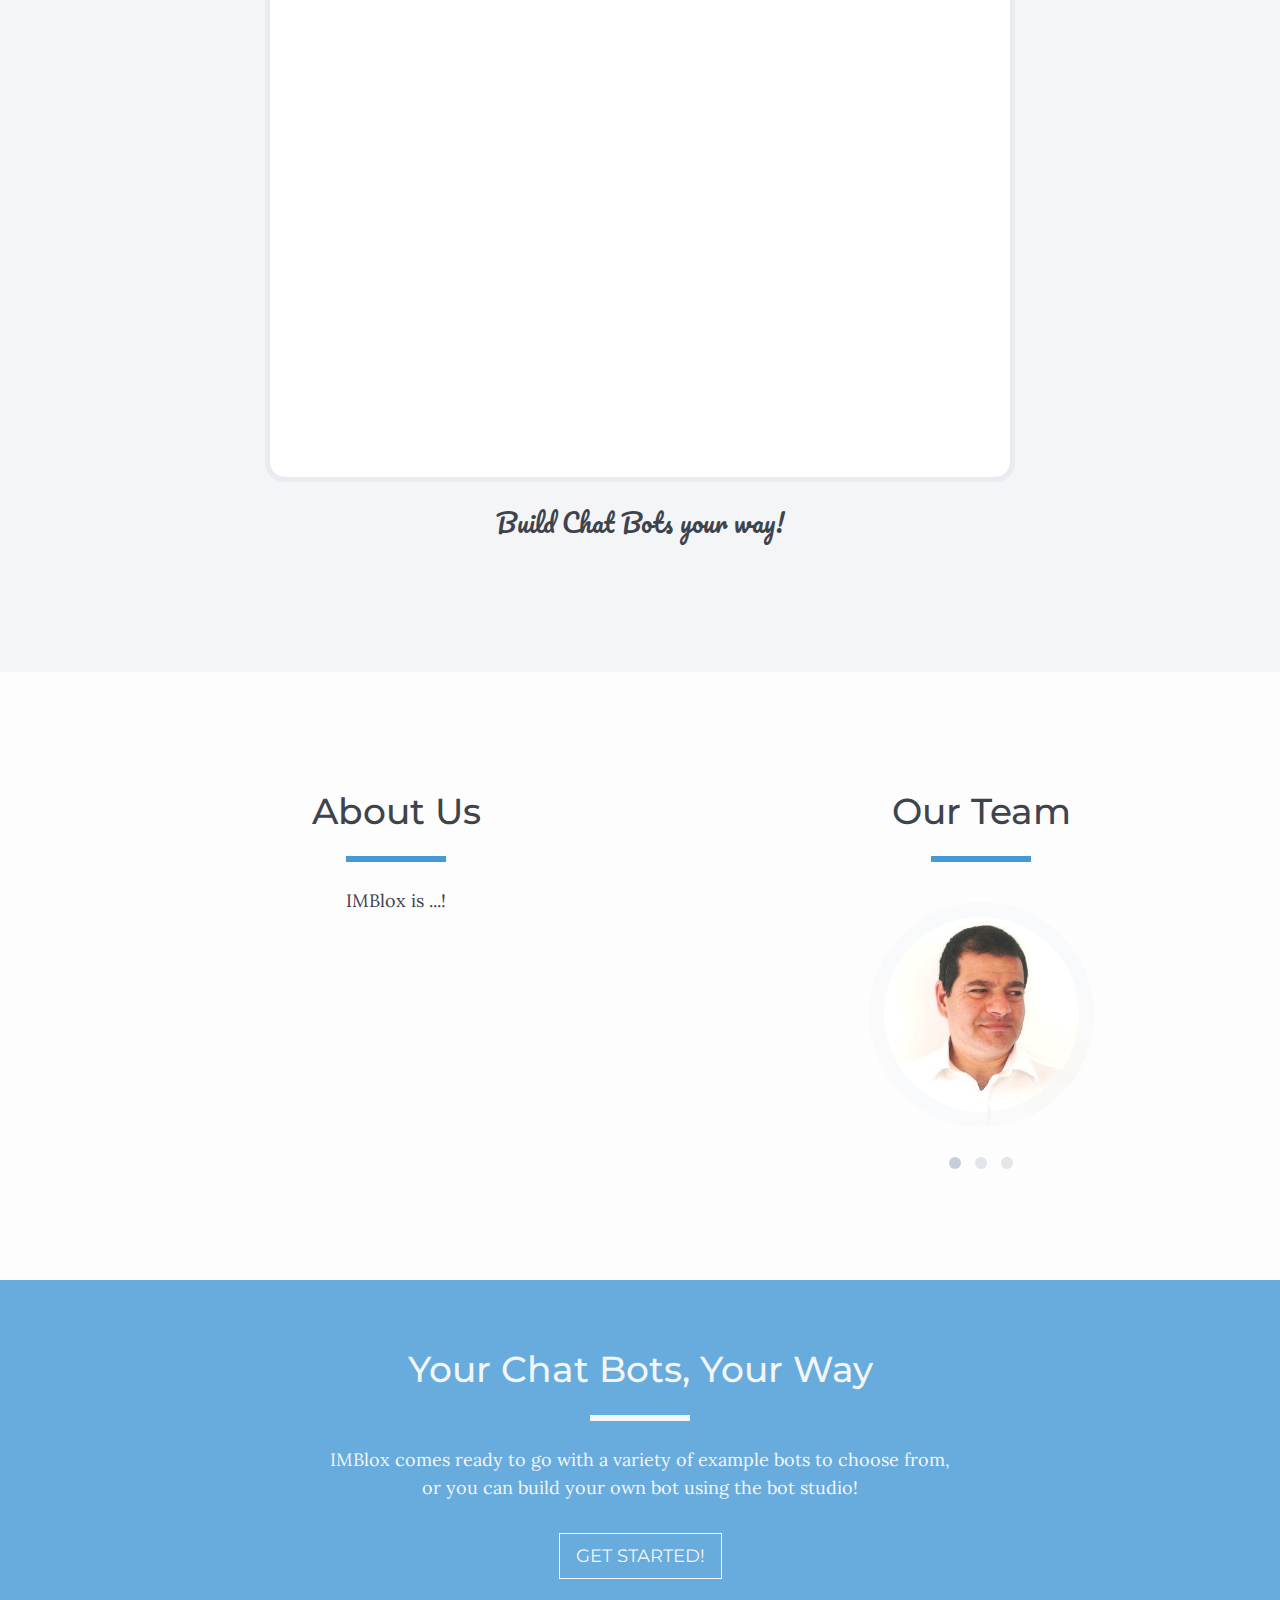
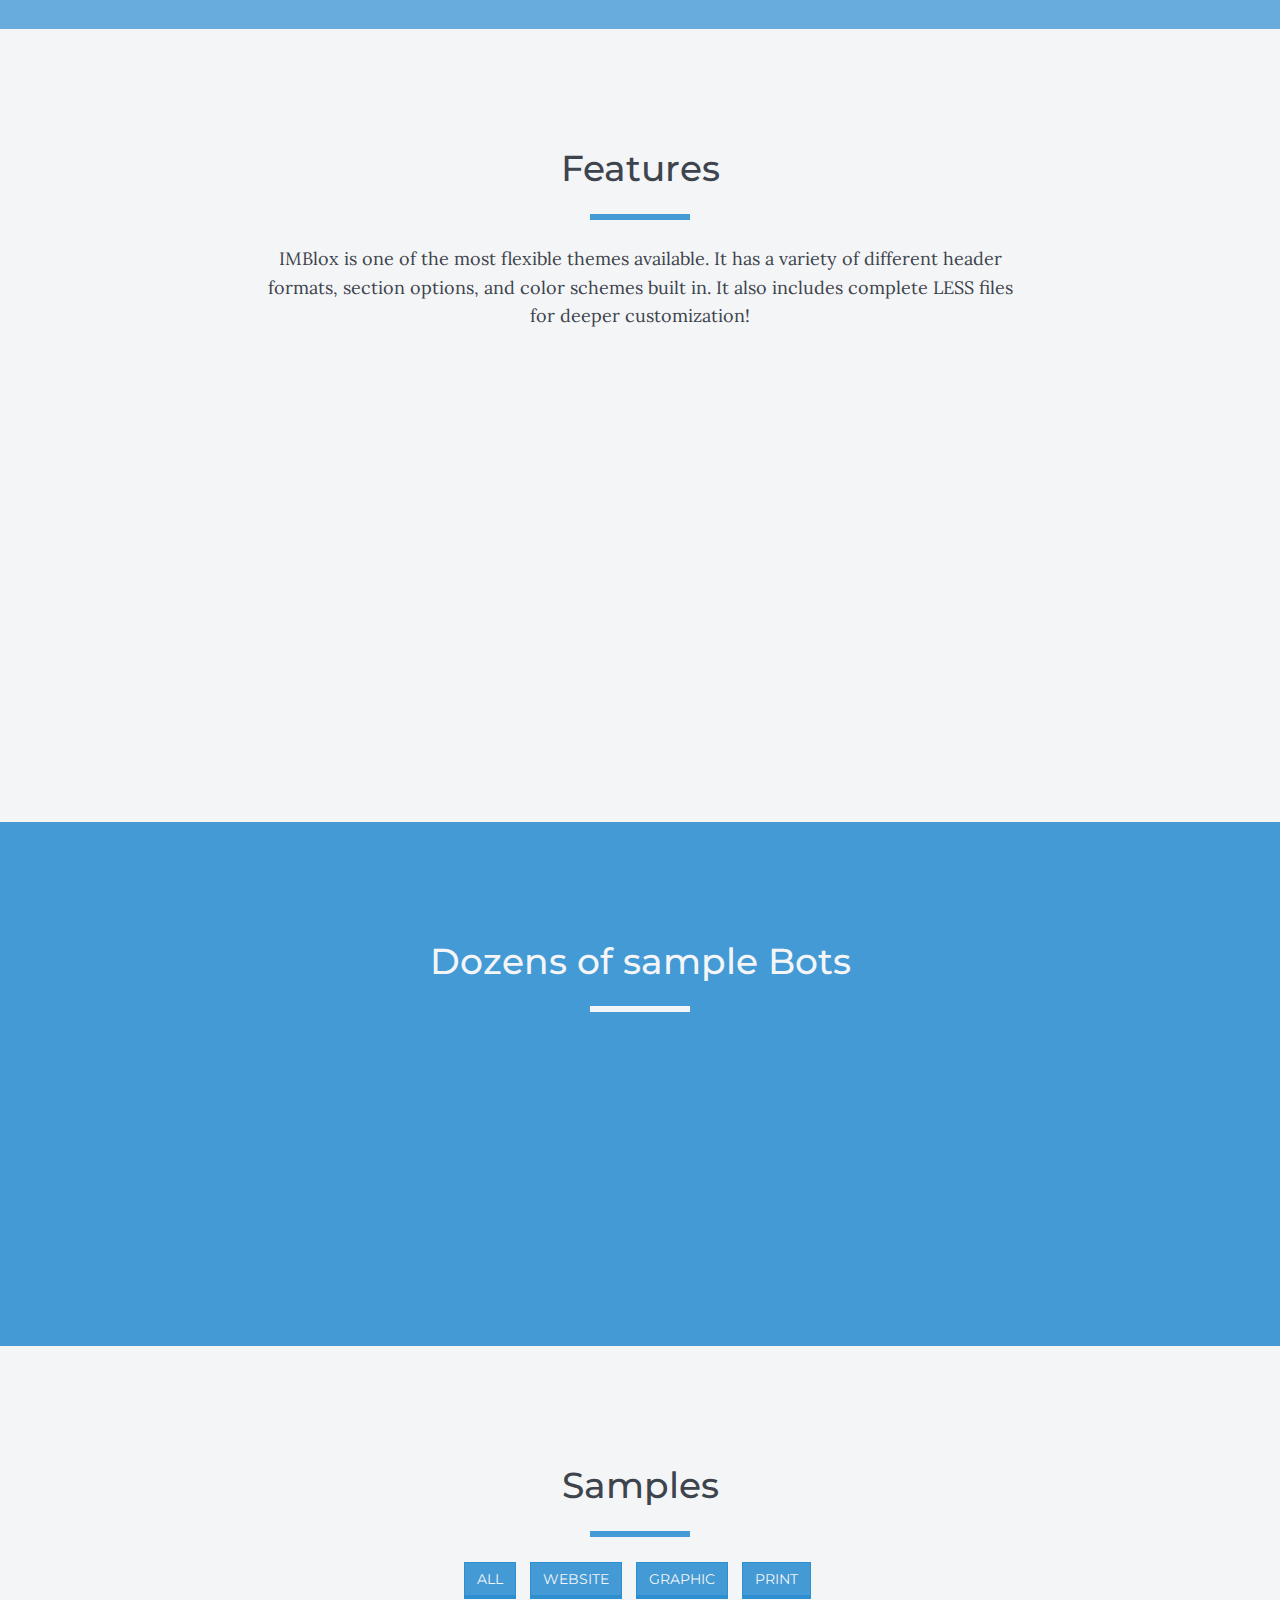
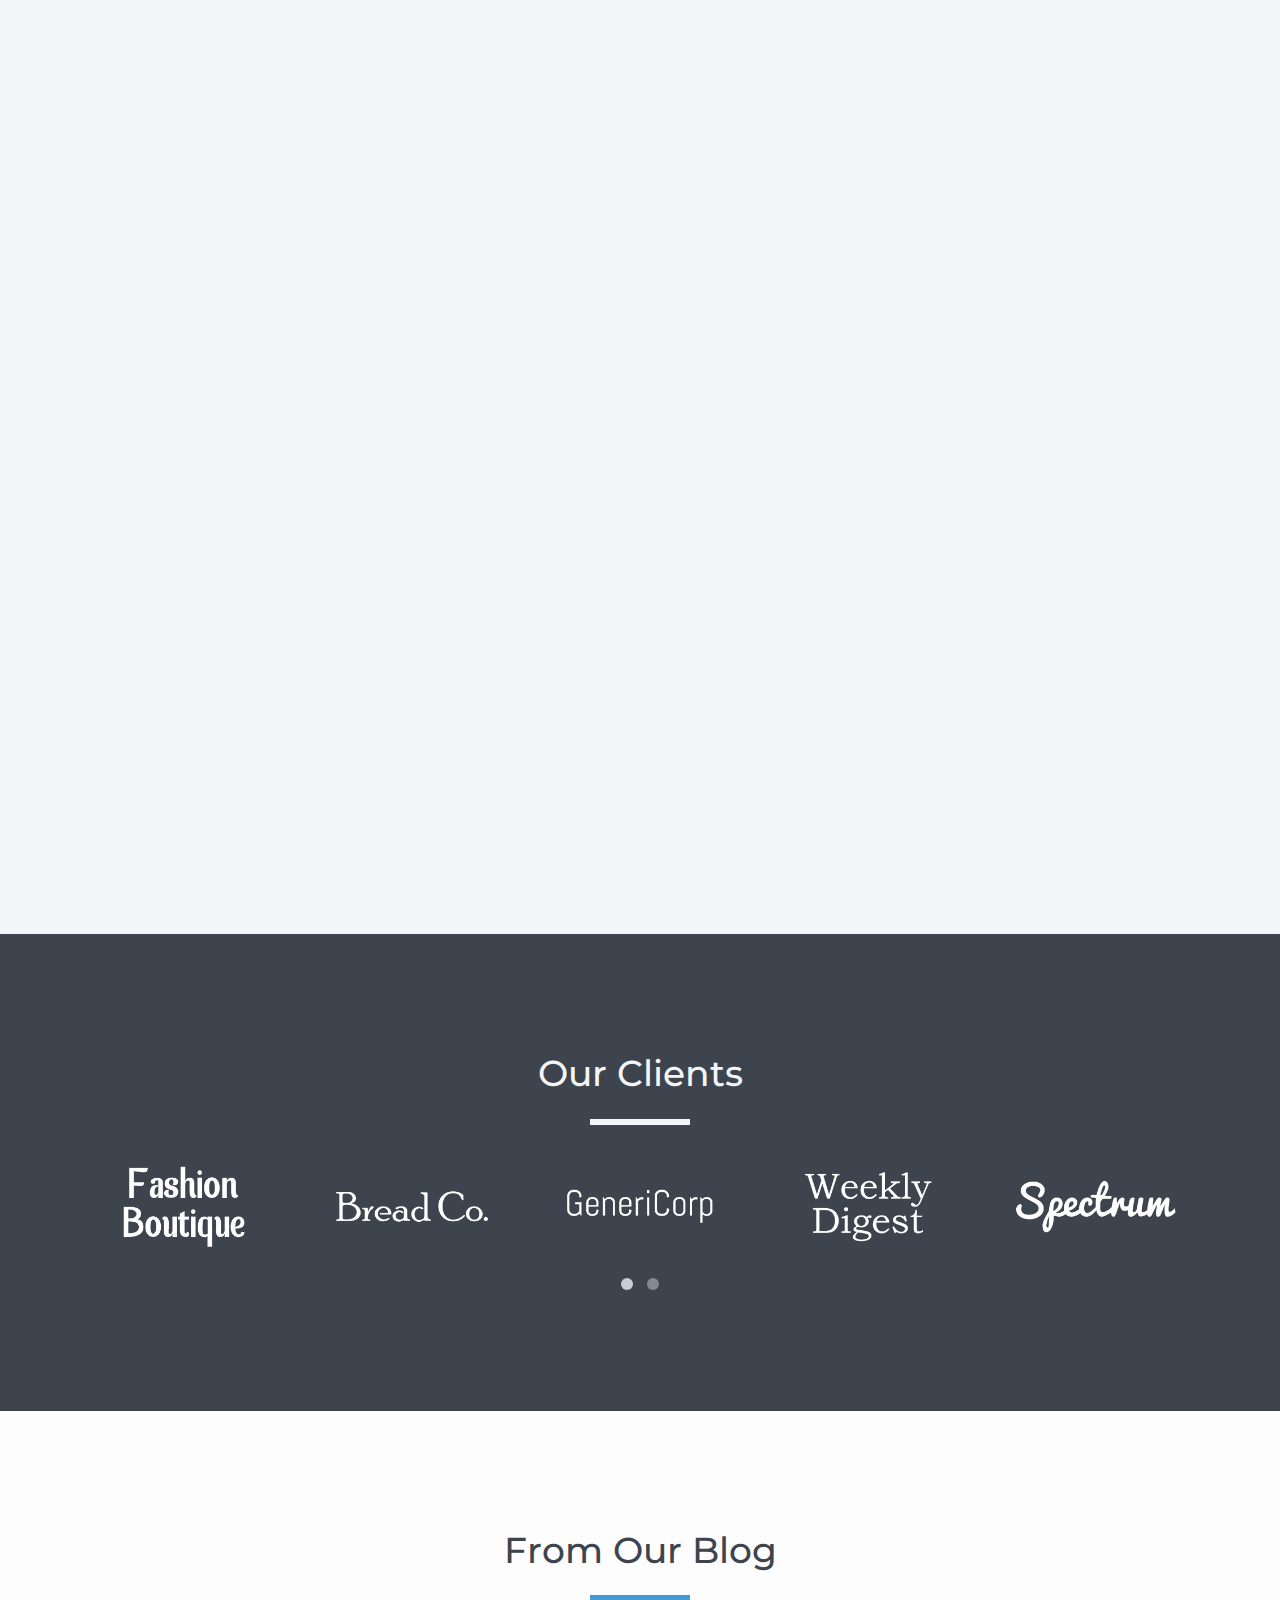
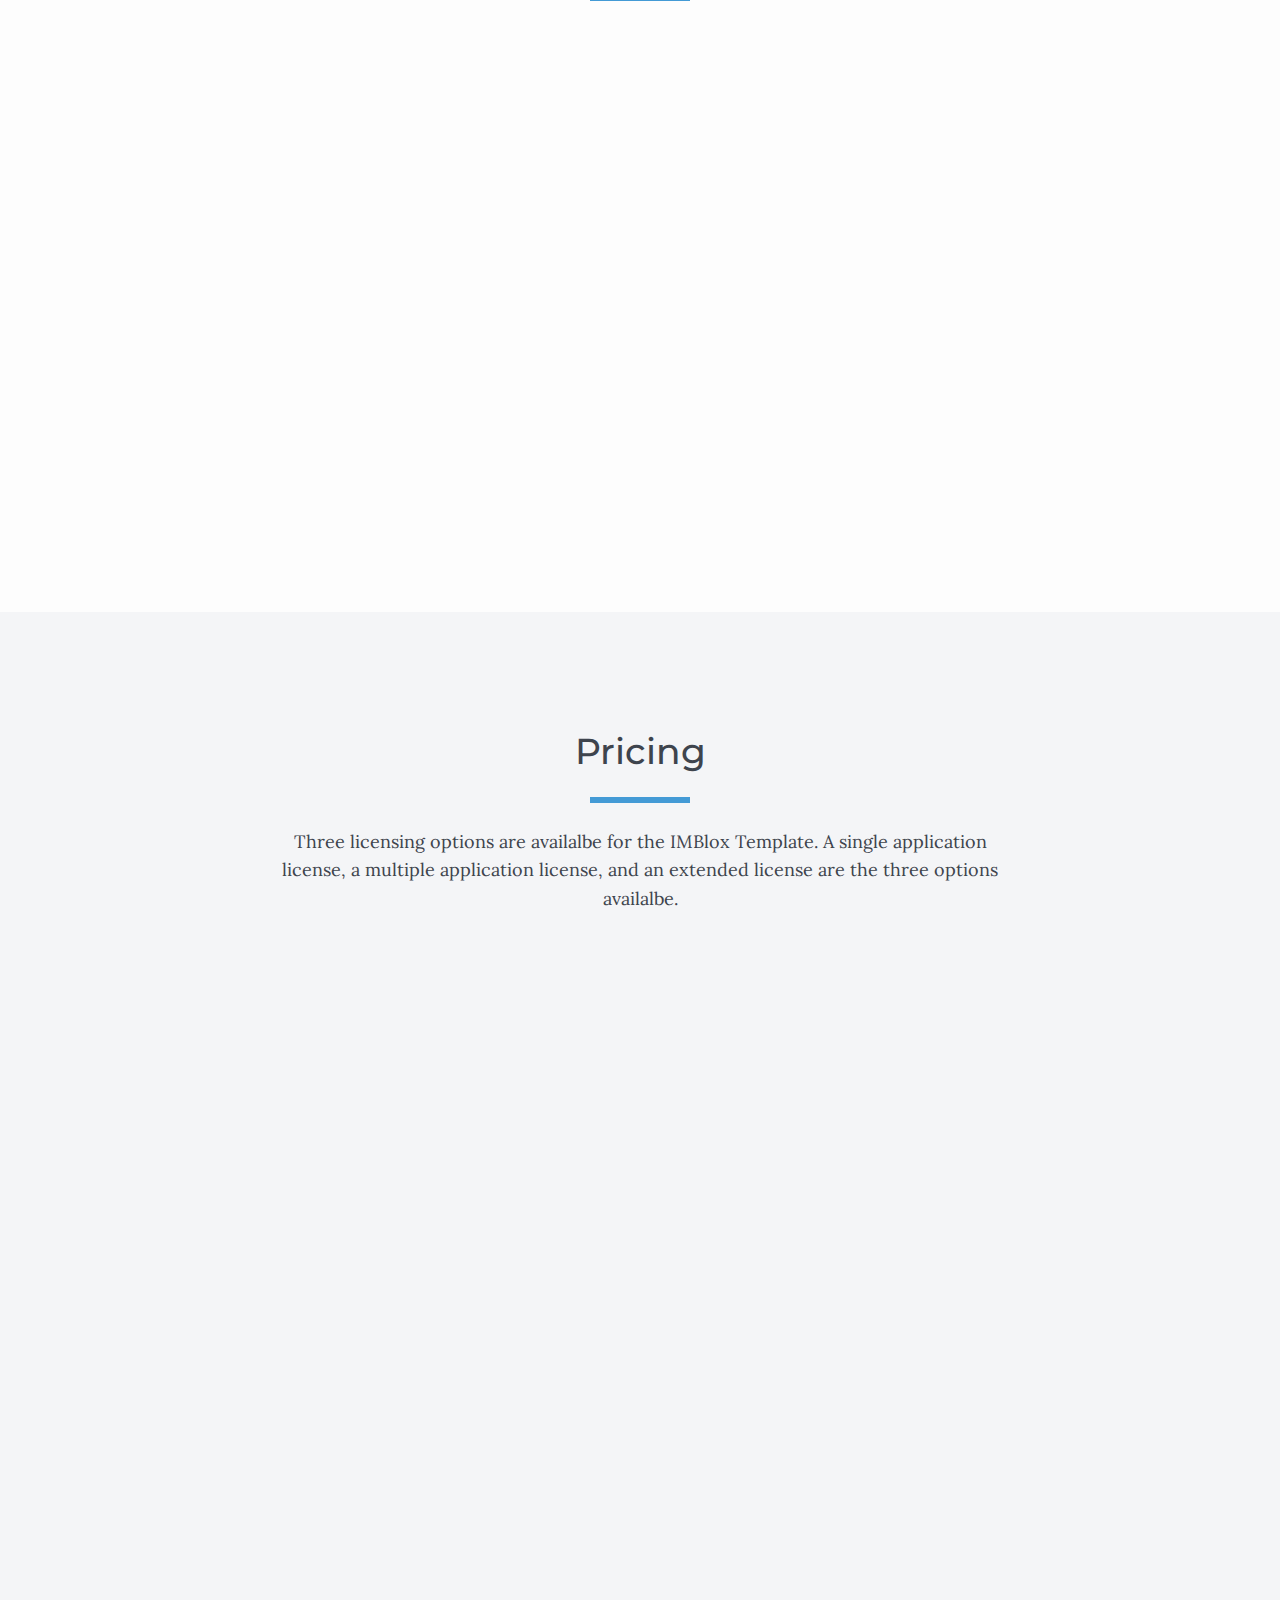
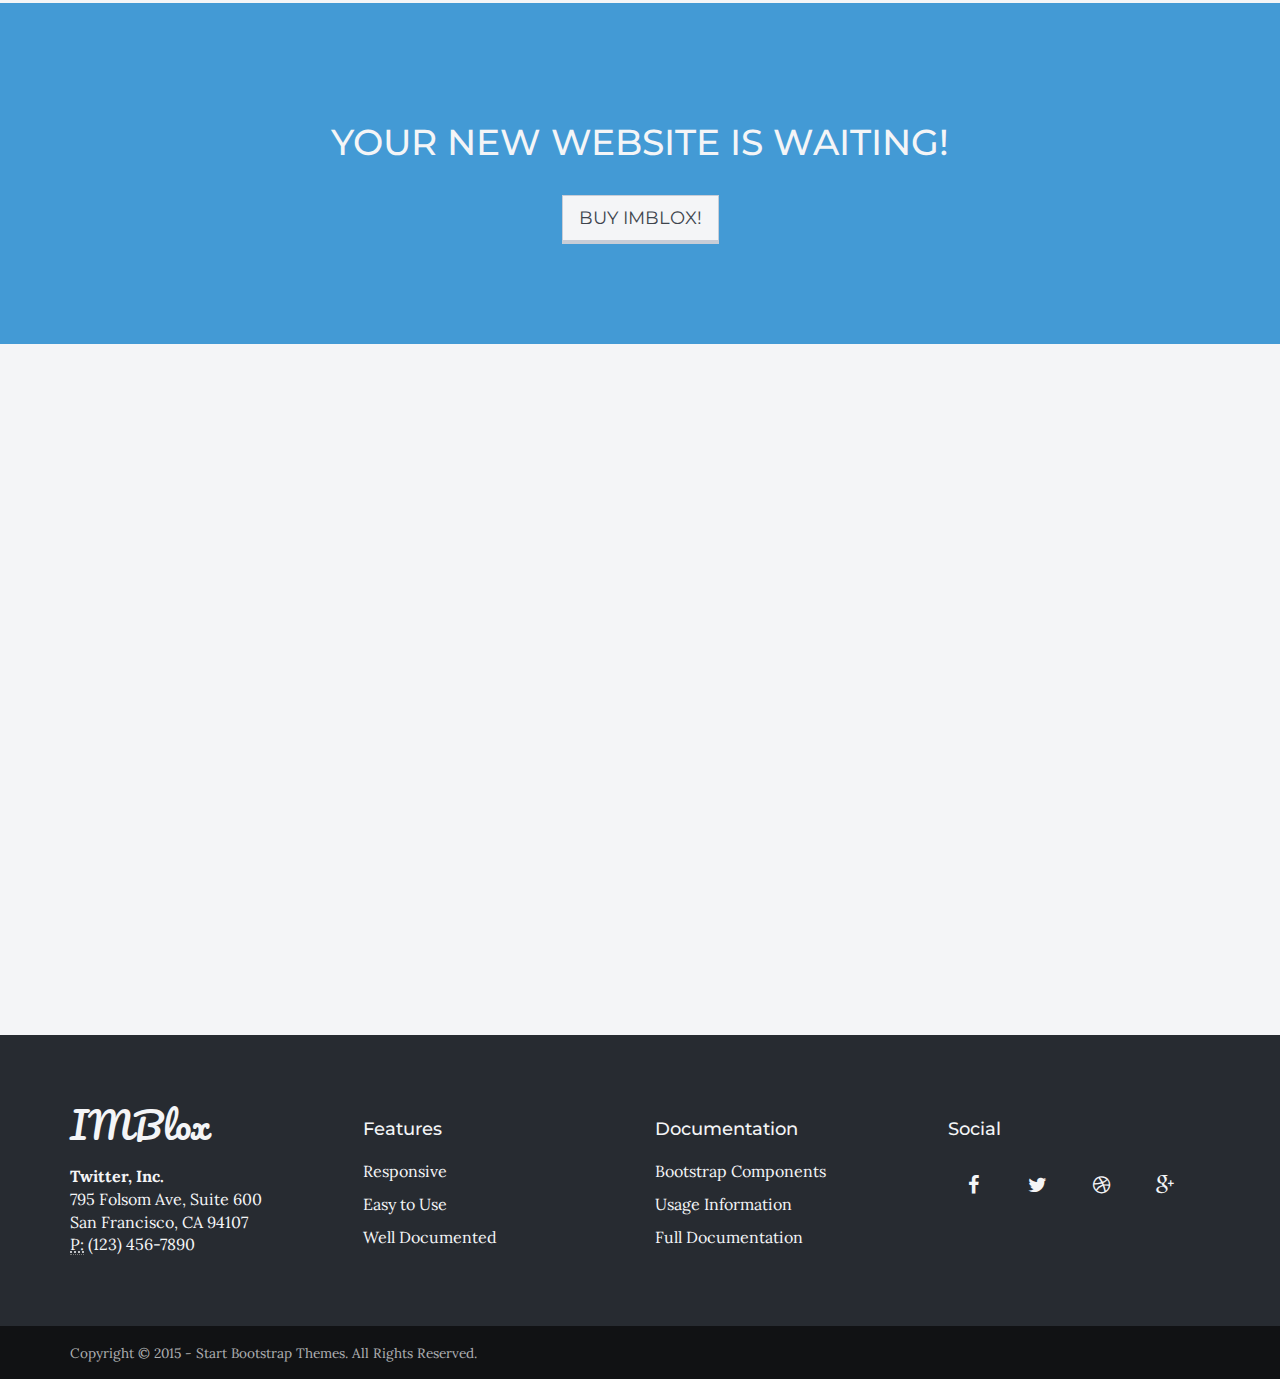
==== commit 5b9db420: "Additions of video" ====
--- a/sample-01-full-image-parallax.html
+++ b/sample-01-full-image-parallax.html
@@ -118,13 +118,13 @@
                     <div class="carousel slide" data-ride="carousel">
                         <div class="carousel-inner">
                             <div class="item active">
+                                <h4>Last month, <span class="text-primary">2.8 Billion</span> people used Chat Apps.</h4>
+                            </div>
+                            <div class="item">
                                 <h4><span class="text-primary">50%</span> of the World's Population is under 30.</h4>
                             </div>
                             <div class="item">
                                 <h4>More people own a mobile device, than own a <span class="text-primary">toothbrush</span>.</h4>
-                            </div>
-                            <div class="item">
-                                <h4>Last month, <span class="text-primary">2.8 Billion</span> people used Chat Apps.</h4>
                             </div>
                             <div class="item">
                                 <h4>They Chat with Friends, why not with <span class="text-primary">Businesses</span>?</h4>
@@ -155,7 +155,7 @@
                     <div class="col-md-8 col-md-offset-2">
                         <h2>What is a Chat Bot?</h2>
                         <hr class="primary">
-                        <p>IMBlox is a creator of conversational marketing apps, or Chat Bots, that deploy on the leading chat apps: Facebook Messenger, Whatsapp, Line, Telegram, Line, Kakao, Skype, Slack, etc.  Chat Bots automate tasks and can the fit seamlessly into your marketing stack, creating engagement
+                        <p>IMBlox creates Chat Bots, that deploy on the leading chat apps: Facebook Messenger, Whatsapp, Line, Telegram, Line, Kakao, Skype, Slack, etc.  Chat Bots automate tasks and can the fit seamlessly into your marketing stack, creating engagement
                           in the new channel of Instant Messaging apps. </p><p> Chat bots are an app within the apps which are growing the fastest.</p><p>  Using a ‘bot’ framework, you can quickly build structure around campaigns and task flows,
                           many of which are templated and out of the box, that qualify new customers and reactivate existing ones.
                           Regardless of who starts the conversation, you or your customer, the end result is more engagement and more communication.
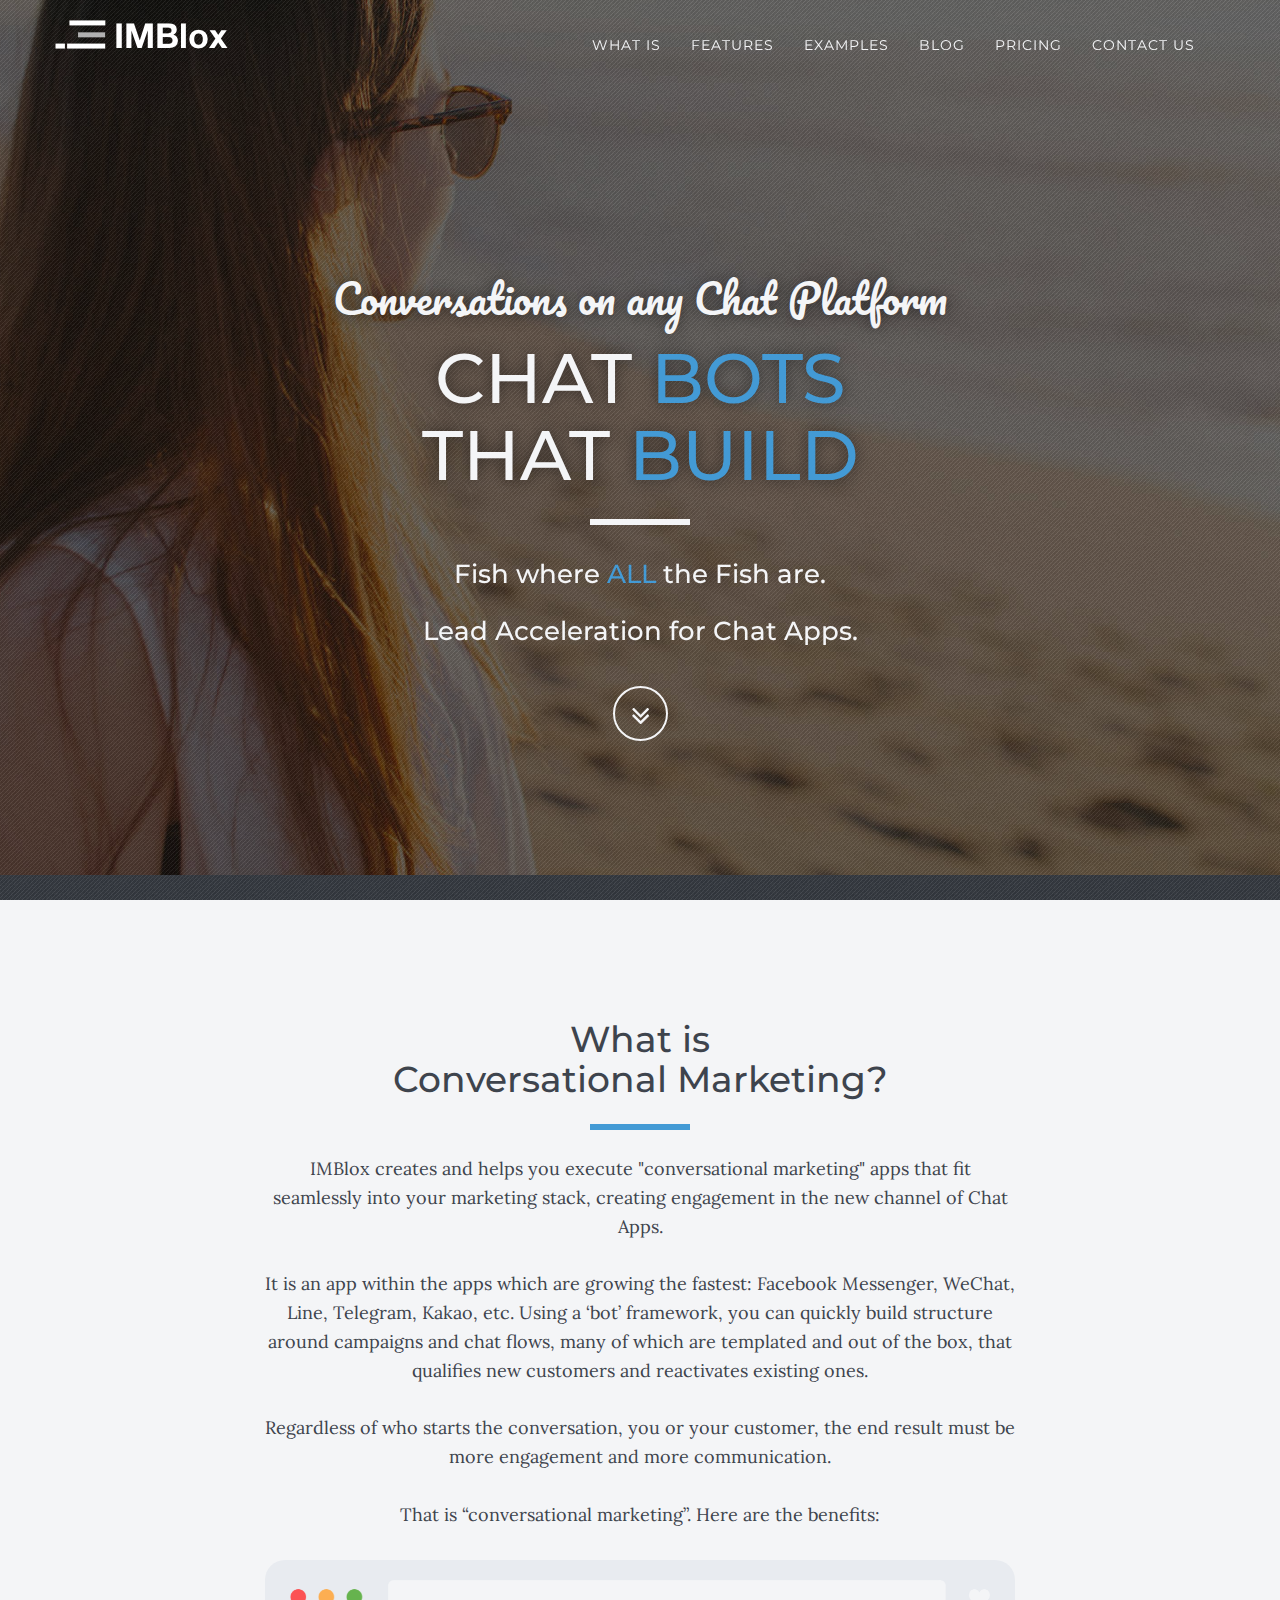
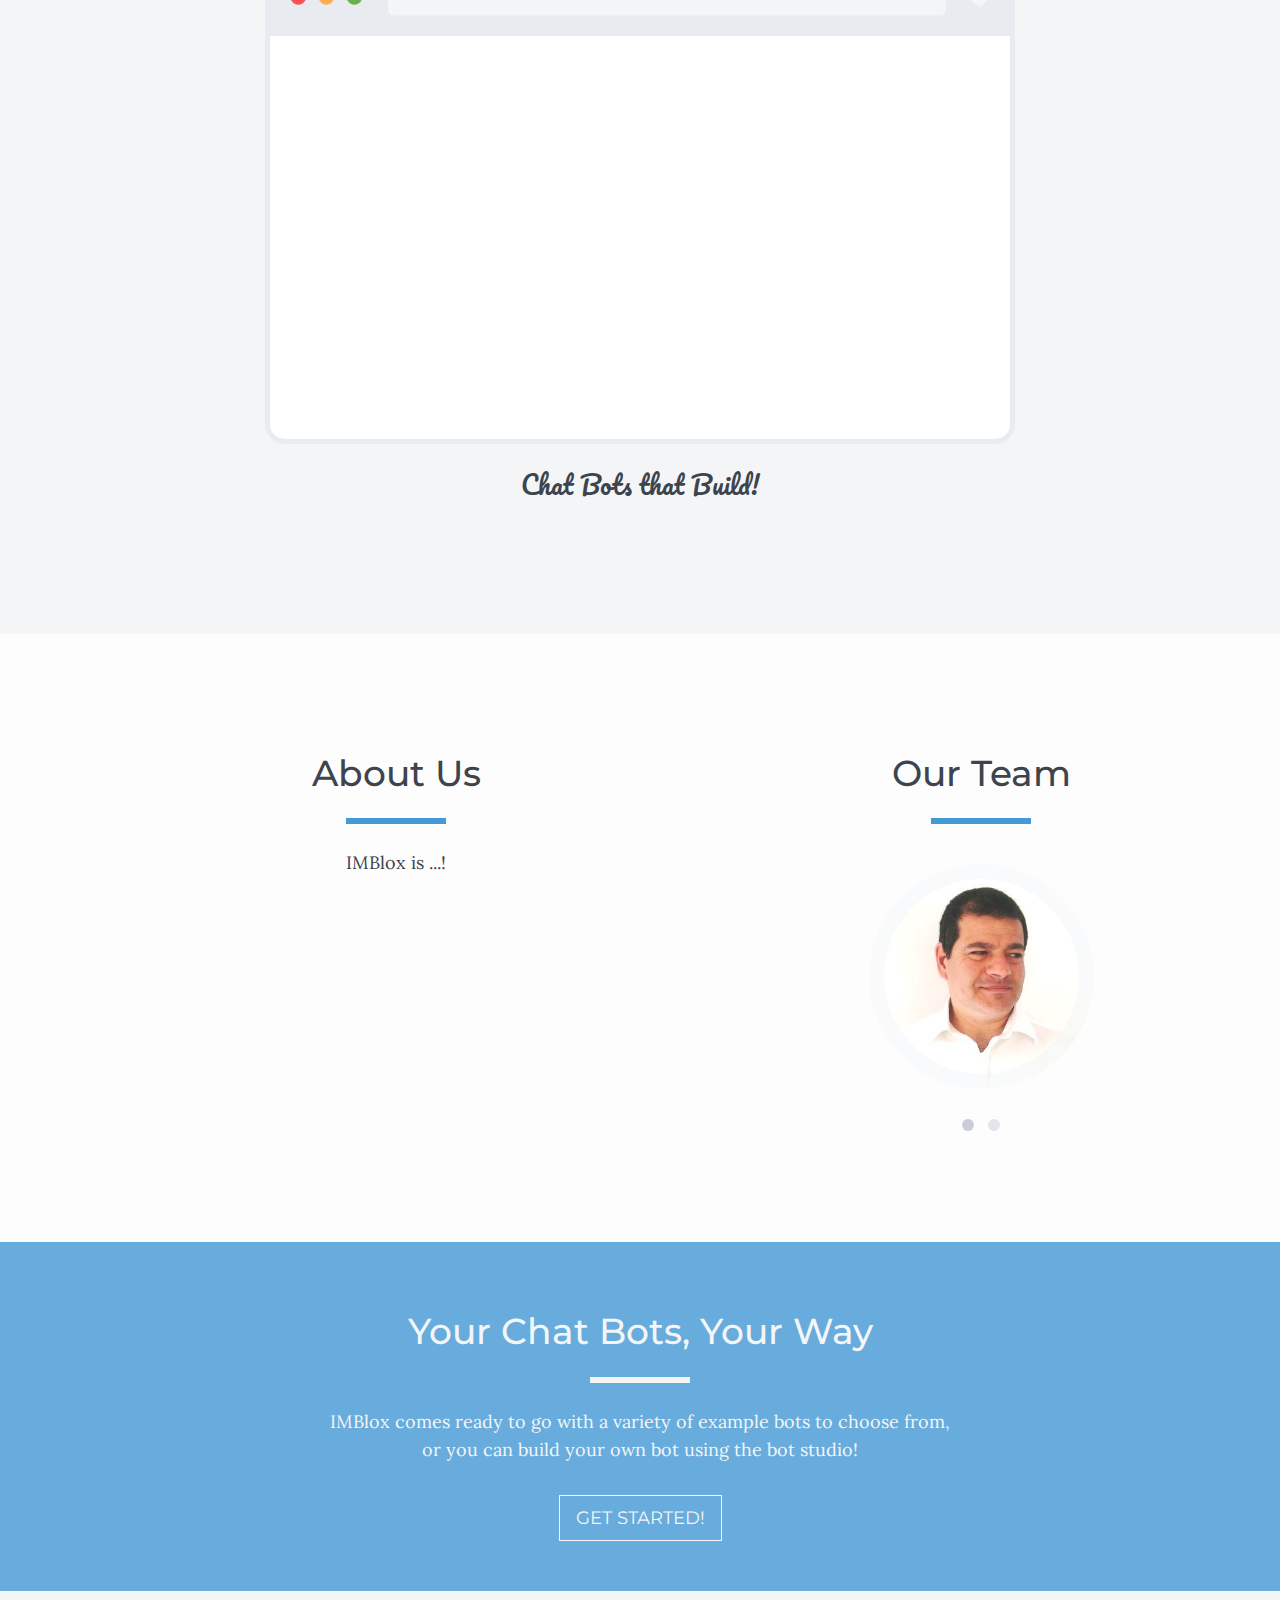
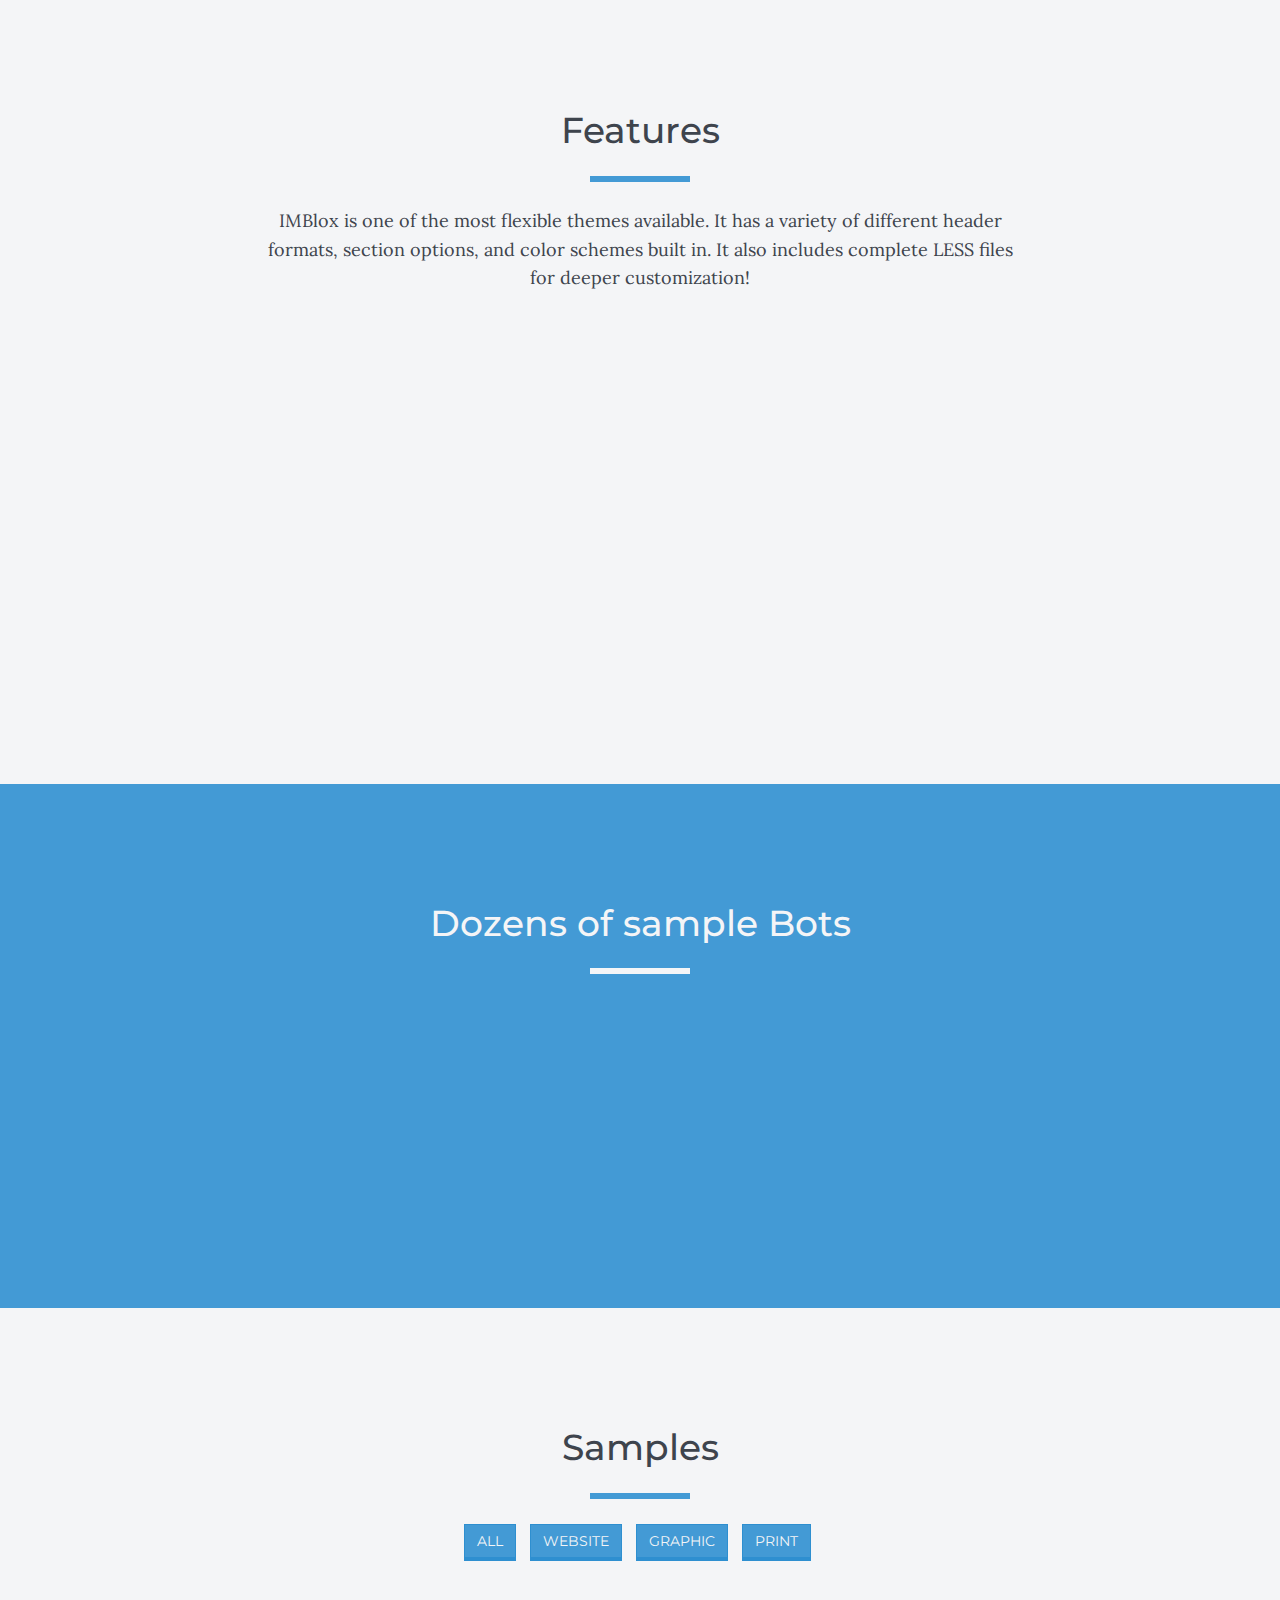
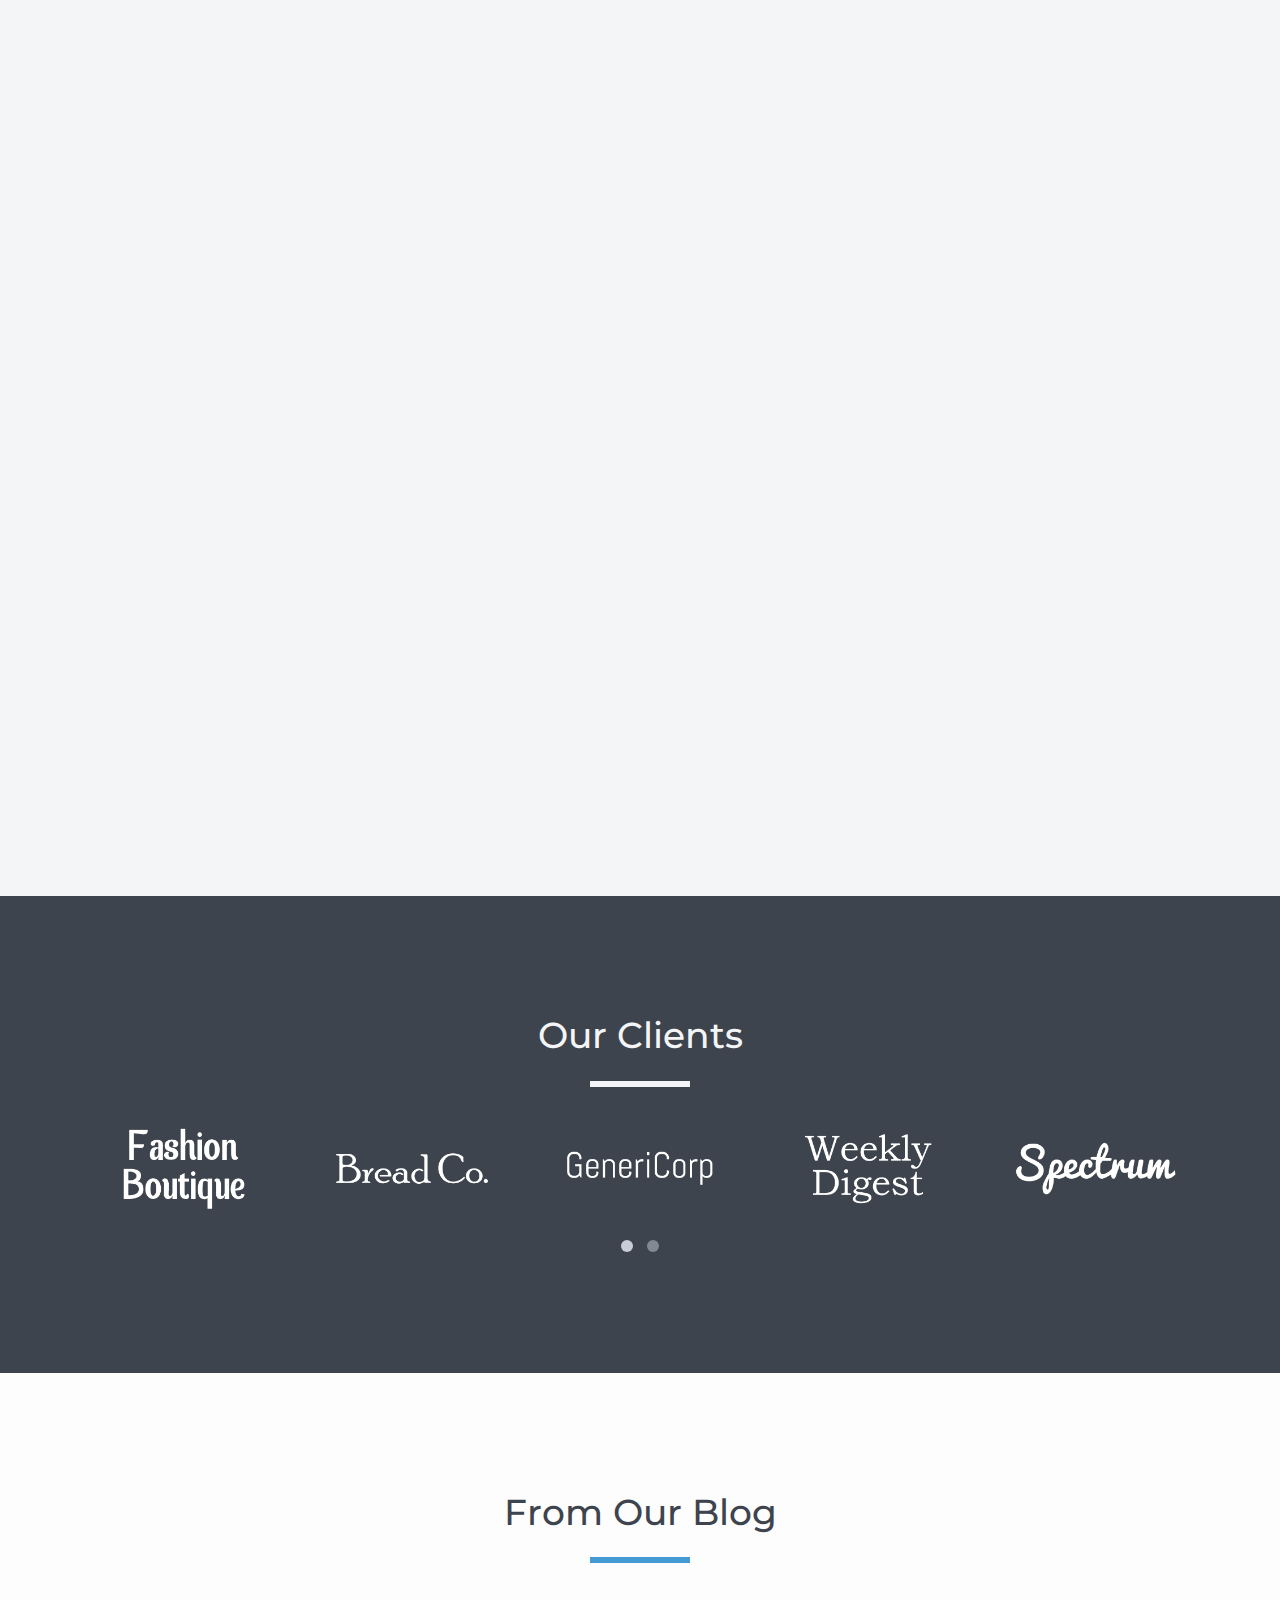
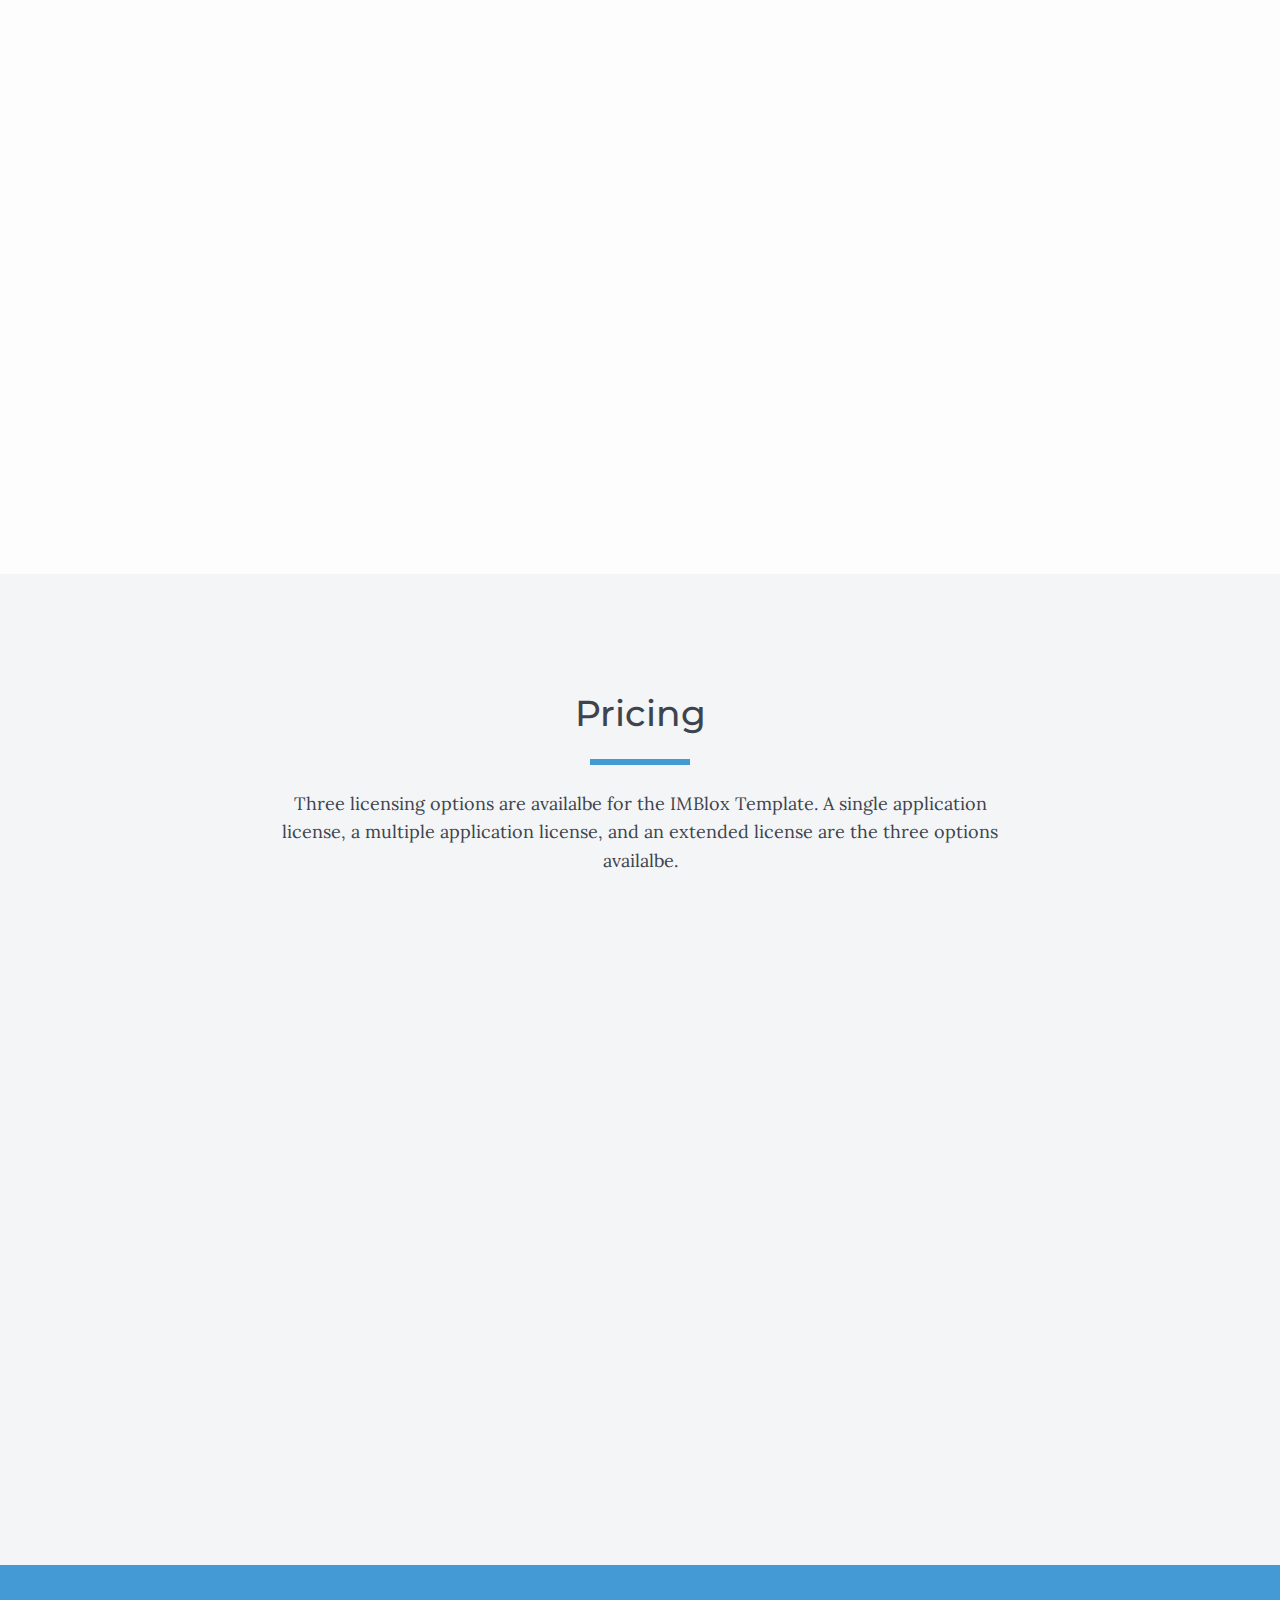
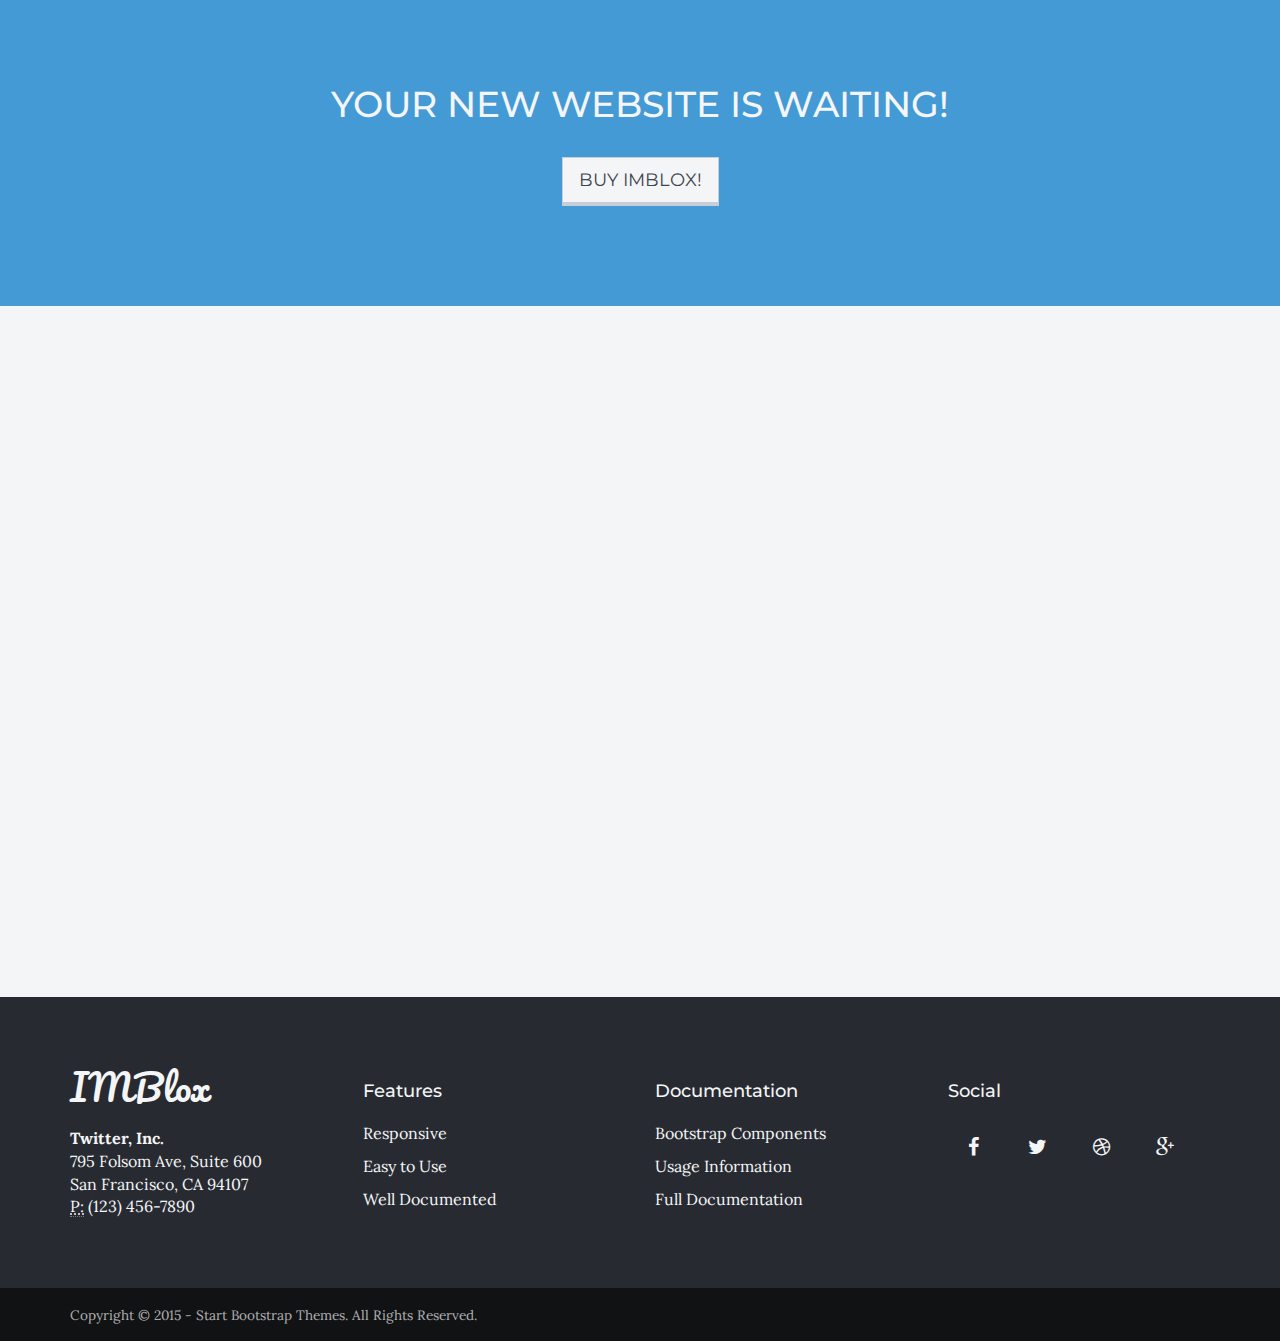
==== commit 9e8d8dd6: "Updates" ====
--- a/sample-01-full-image-parallax.html
+++ b/sample-01-full-image-parallax.html
@@ -109,7 +109,7 @@
             <div class="overlay"></div>
             <div class="intro-body" data-scrollreveal="move 0 over 1.5s">
                 <div class="container">
-                    <div class="intro-welcome">Conversations on any Platform</div>
+                    <div class="intro-welcome">Conversations on any Chat Platform</div>
                     <br>
                     <h1 class="brand-heading">
                         Chat <span class="text-primary">Bots </span><br>that <span class="text-primary">Build</span>
@@ -118,25 +118,19 @@
                     <div class="carousel slide" data-ride="carousel">
                         <div class="carousel-inner">
                             <div class="item active">
-                                <h4>Last month, <span class="text-primary">2.8 Billion</span> people used Chat Apps.</h4>
+                                <h4>Fish where <span class="text-primary">ALL</span> the Fish are.<br><br>Lead Acceleration for Chat Apps.</h4>
                             </div>
                             <div class="item">
-                                <h4><span class="text-primary">50%</span> of the World's Population is under 30.</h4>
+                                <h4><span class="text-primary">2.8 Billion</span> people use Chat Apps every month.<br><br>And it only grows.</h4>
                             </div>
                             <div class="item">
-                                <h4>More people own a mobile device, than own a <span class="text-primary">toothbrush</span>.</h4>
+                                <h4>Chat Bots integrate onto any platfrom to quickly<br><br>qualify, profile and activate leads.</h4>
                             </div>
                             <div class="item">
-                                <h4>They Chat with Friends, why not with <span class="text-primary">Businesses</span>?</h4>
+                                <h4>Integrate Social Ads, Marketing Automation, and CRM<br><br> into "Conversational Marketing".</h4>
                             </div>
                             <div class="item">
-                                <h4>Social and Chat Apps aren't emerging...They're <span class="text-primary">MERGING</span>.</h4>
-                            </div>
-                            <div class="item">
-                                <h4>Businesses don't have a choice of <span class="text-primary">whether</span> to do Chat Apps...</h4>
-                            </div>
-                            <div class="item">
-                                <h4>The choice is <span class="text-primary">HOW WELL</span> you will do them.</h4>
+                                <h4>See how it works.</h4>
                             </div>
                         </div>
                     </div>
@@ -153,44 +147,38 @@
             <div class="container">
                 <div class="row">
                     <div class="col-md-8 col-md-offset-2">
-                        <h2>What is a Chat Bot?</h2>
+                        <h2>What is<br> Conversational Marketing?</h2>
                         <hr class="primary">
-                        <p>IMBlox creates Chat Bots, that deploy on the leading chat apps: Facebook Messenger, Whatsapp, Line, Telegram, Line, Kakao, Skype, Slack, etc.  Chat Bots automate tasks and can the fit seamlessly into your marketing stack, creating engagement
-                          in the new channel of Instant Messaging apps. </p><p> Chat bots are an app within the apps which are growing the fastest.</p><p>  Using a ‘bot’ framework, you can quickly build structure around campaigns and task flows,
-                          many of which are templated and out of the box, that qualify new customers and reactivate existing ones.
-                          Regardless of who starts the conversation, you or your customer, the end result is more engagement and more communication.
-                          </p><p> That is “conversational marketing”.</p>
+                        <p>IMBlox creates and helps you execute "conversational marketing" apps that fit seamlessly into your marketing stack, creating engagement in the new channel of Chat Apps.
+                          <br><br>It is an app within the apps which are growing the fastest: Facebook Messenger, WeChat, Line, Telegram, Kakao, etc.  Using a ‘bot’ framework, you can quickly build structure around campaigns and chat flows, many of which are templated and out of the box, that qualifies new customers and reactivates existing ones.
+                          <br><br>Regardless of who starts the conversation, you or your customer, the end result must be more engagement and more communication.
+                          <br><br>That is “conversational marketing”.  Here are the benefits:</p>
                         <div class="browser-demo">
                             <img class="img-responsive img-demo-bar" src="assets/demo/browser-bar.png" alt="">
                             <div class="inner">
                                 <div class="fly-in nav" data-scrollreveal="enter right over 1.5s">
                                     <div class="fly-in-name">
-                                        <h5>What would you like from our Restaurant?</h5>
+                                        <h5>5X the response rate from existing Facebook Advertising</h5>
                                     </div>
                                 </div>
                                 <div class="fly-in " data-scrollreveal="enter left over 1.5s">
                                     <div class="fly-in-name">
-                                        <h5>Make a reservation.</h5>
+                                        <h5>Permission to direct message any prospect inside a chat app.</h5>
                                     </div>
                                 </div>
                                 <div class="fly-in " data-scrollreveal="enter right over 1.5s">
                                     <div class="fly-in-name">
-                                        <h5>Order food.</h5>
+                                        <h5>Rapid profiling, qualification and lead acceleration on chat.</h5>
                                     </div>
                                 </div>
                                 <div class="fly-in " data-scrollreveal="enter left over 1.5s">
                                     <div class="fly-in-name">
-                                        <h5>Talk to you.</h5>
-                                    </div>
-                                </div>
-                                <div class="fly-in " data-scrollreveal="enter right over 1.5s">
-                                    <div class="fly-in-name">
-                                        <h5>Your Answer</h5>
-                                    </div>
-                                </div>
-                            </div>
-                        </div>
-                        <p class="demo-text">Build Chat Bots your way!</p>
+                                        <h5>Integration with your existing Marketing Automation: <br>Marketo, Pardot, Eloqua, etc.</h5>
+                                    </div>
+                                </div>
+                            </div>
+                        </div>
+                        <p class="demo-text">Chat Bots that Build!</p>
                     </div>
                 </div>
             </div>
@@ -215,7 +203,7 @@
                                     <img class="img-responsive img-circle visible-xs" src="assets/img/demo-portraits/portrait-1.jpg" alt="">
                                     <!-- Name / Position / Social Links -->
                                     <h3>Dan Goren</h3>
-                                    <p>CEO &amp; Founder</p>
+                                    <p>C0-Founder</p>
                                     <ul class="list-inline">
                                         <li><a class="light-text" href="#"><i class="fa fa-facebook fa-fw"></i></a>
                                         </li>
@@ -232,7 +220,7 @@
                                     <img class="img-responsive img-circle visible-xs" src="assets/img/demo-portraits/portrait-2.jpg" alt="">
                                     <!-- Name / Position / Social Links -->
                                     <h3>Marc Parrish</h3>
-                                    <p>Managing Director</p>
+                                    <p>Co-Founder</p>
                                     <ul class="list-inline">
                                         <li><a class="light-text" href="#"><i class="fa fa-facebook fa-fw"></i></a>
                                         </li>
@@ -243,23 +231,7 @@
                                     </ul>
                                 </div>
                             </div>
-                            <div class="item about-img-3">
-                                <div class="info">
-                                    <!-- Mobile Fallback Image -->
-                                    <img class="img-responsive img-circle visible-xs" src="assets/img/demo-portraits/portrait-3.jpg" alt="">
-                                    <!-- Name / Position / Social Links -->
-                                    <h3>You!</h3>
-                                    <p>Future Employee</p>
-                                    <ul class="list-inline">
-                                        <li><a class="light-text" href="#"><i class="fa fa-facebook fa-fw"></i></a>
-                                        </li>
-                                        <li><a class="light-text" href="#"><i class="fa fa-linkedin fa-fw"></i></a>
-                                        </li>
-                                        <li><a class="light-text" href="#"><i class="fa fa-twitter fa-fw"></i></a>
-                                        </li>
-                                    </ul>
-                                </div>
-                            </div>
+
 
 
 
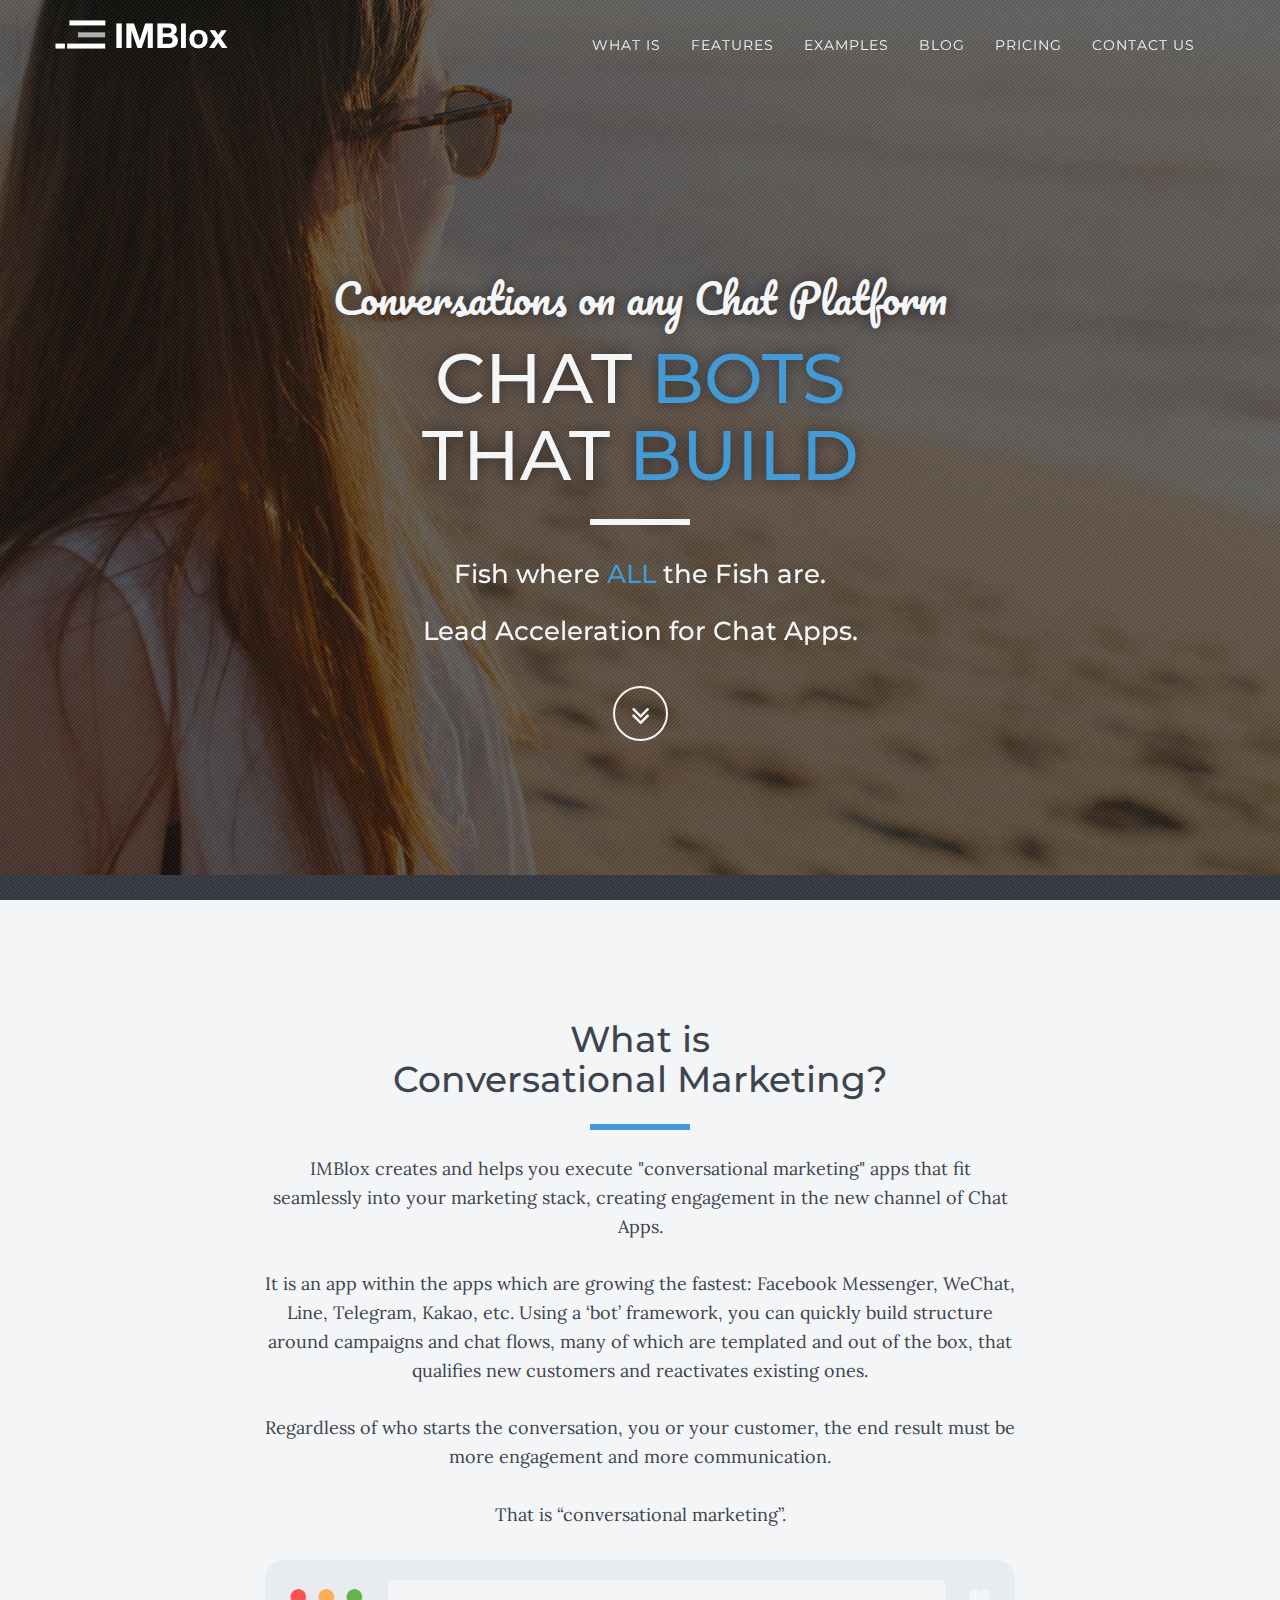
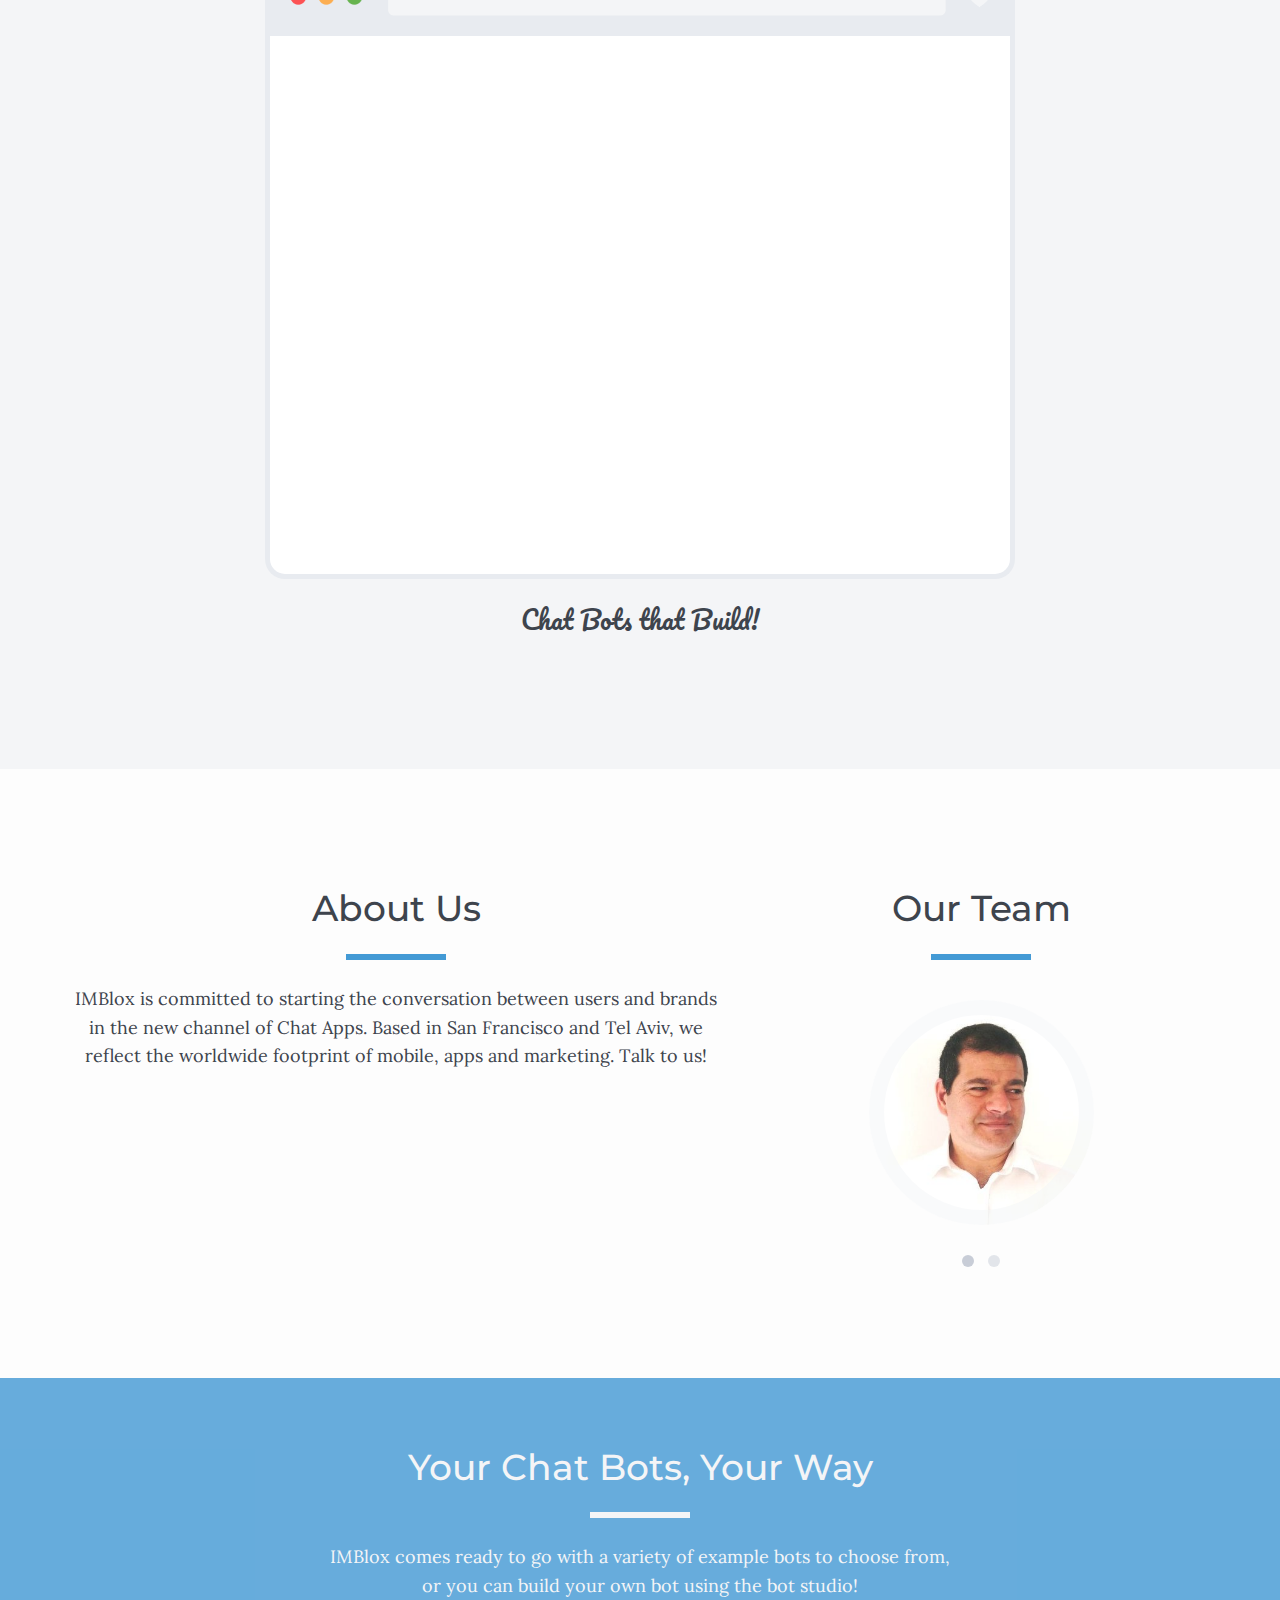
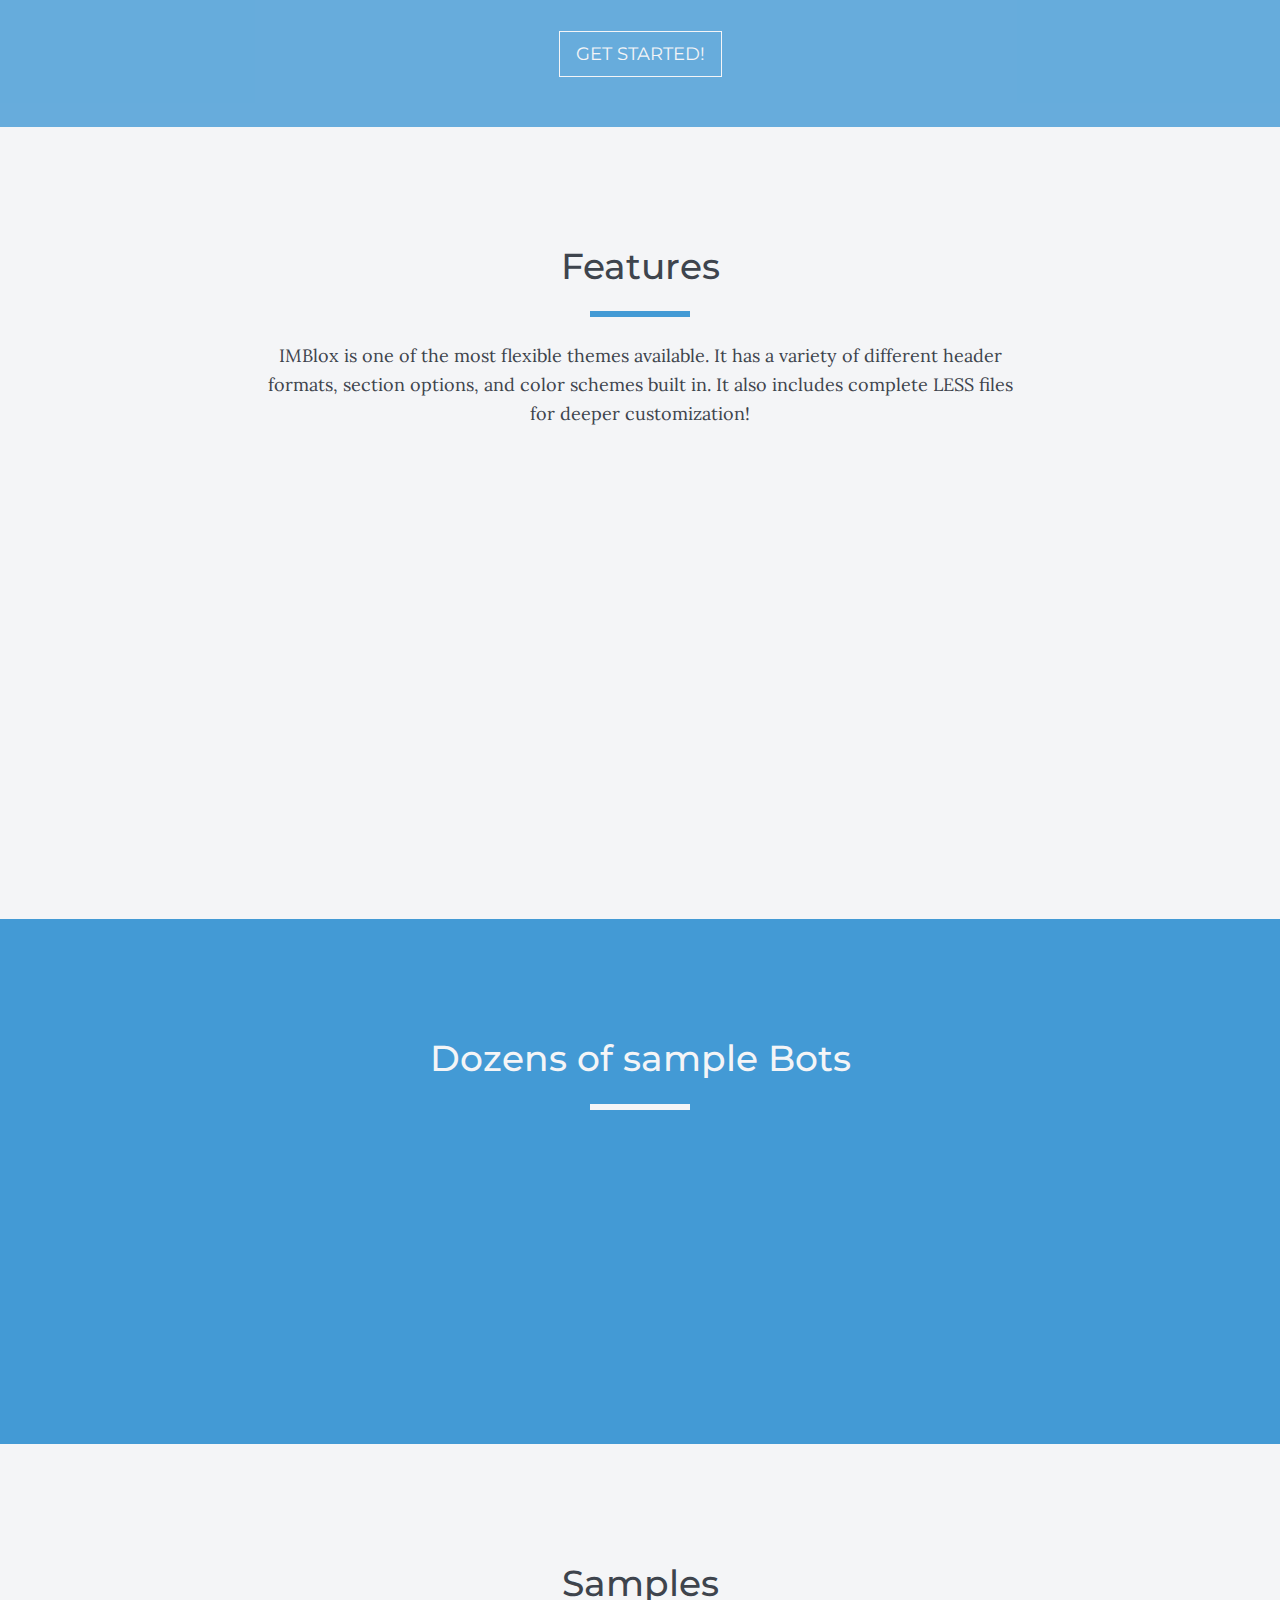
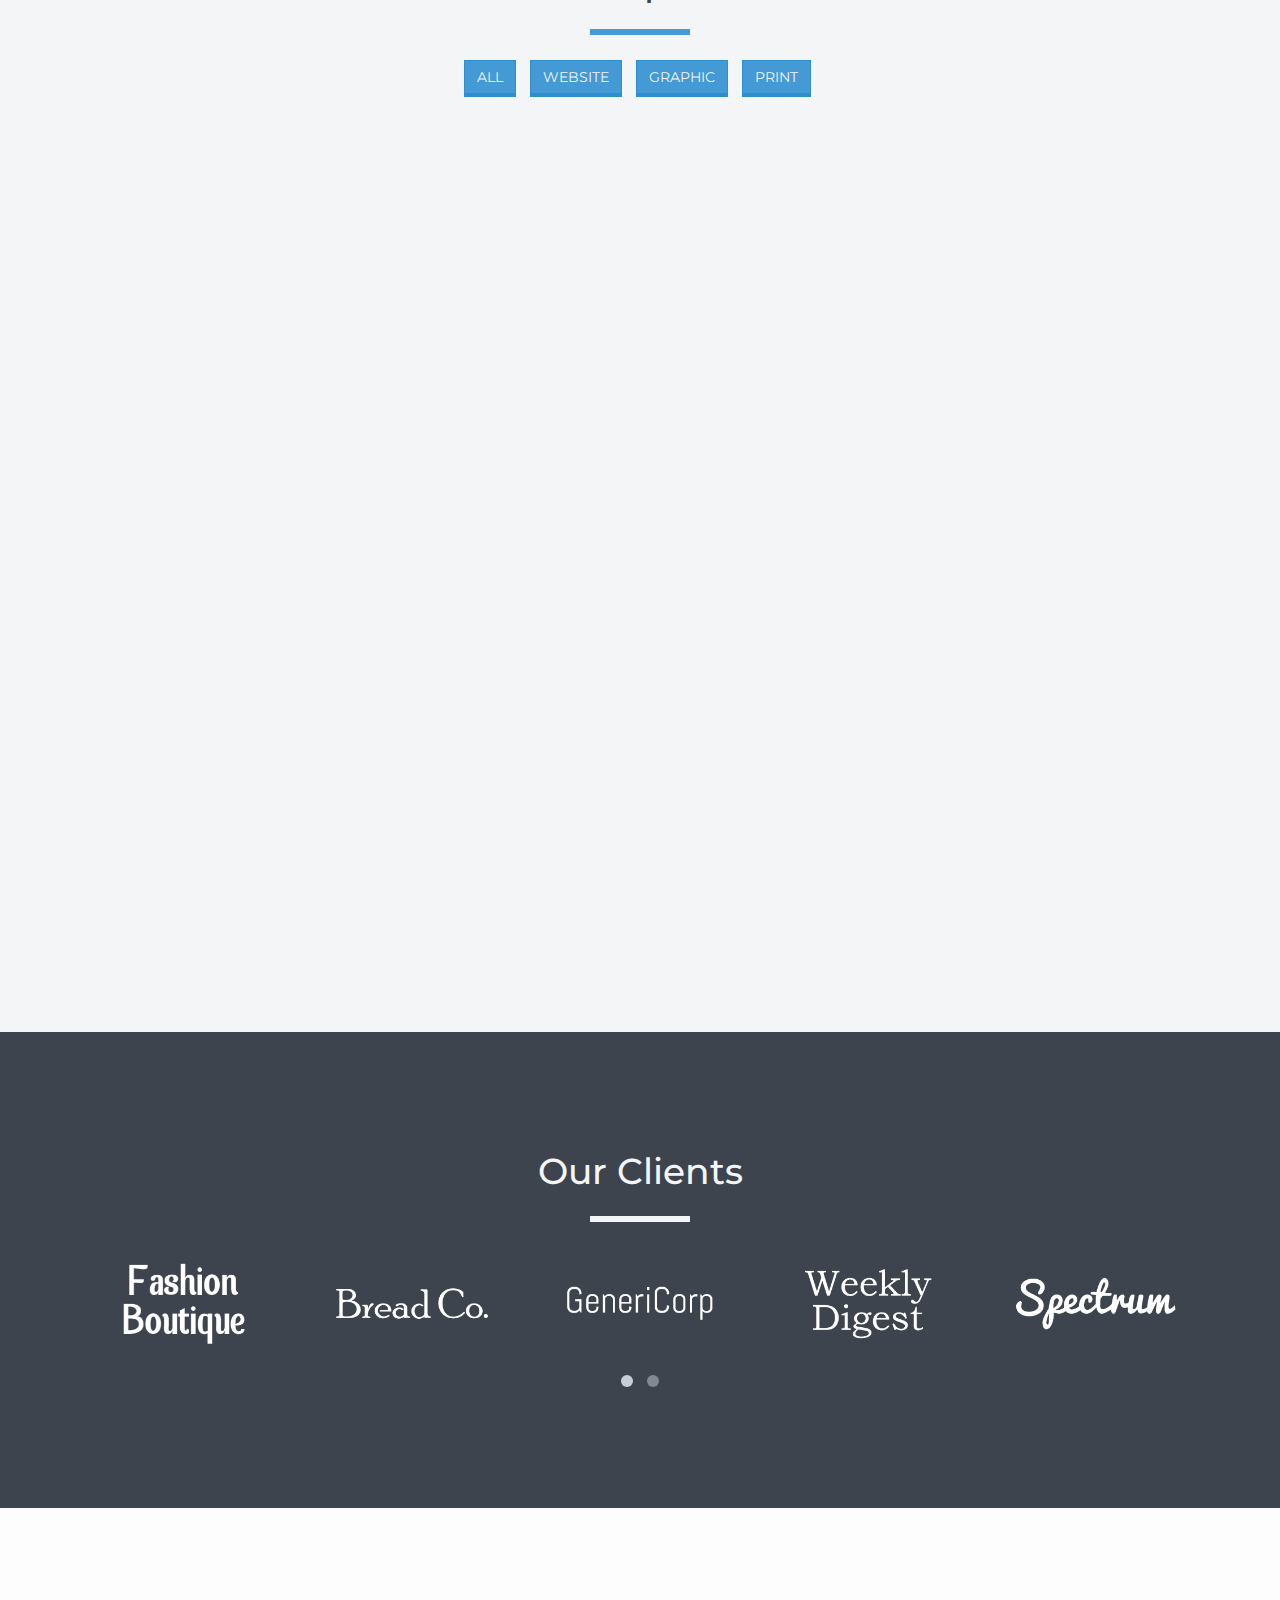
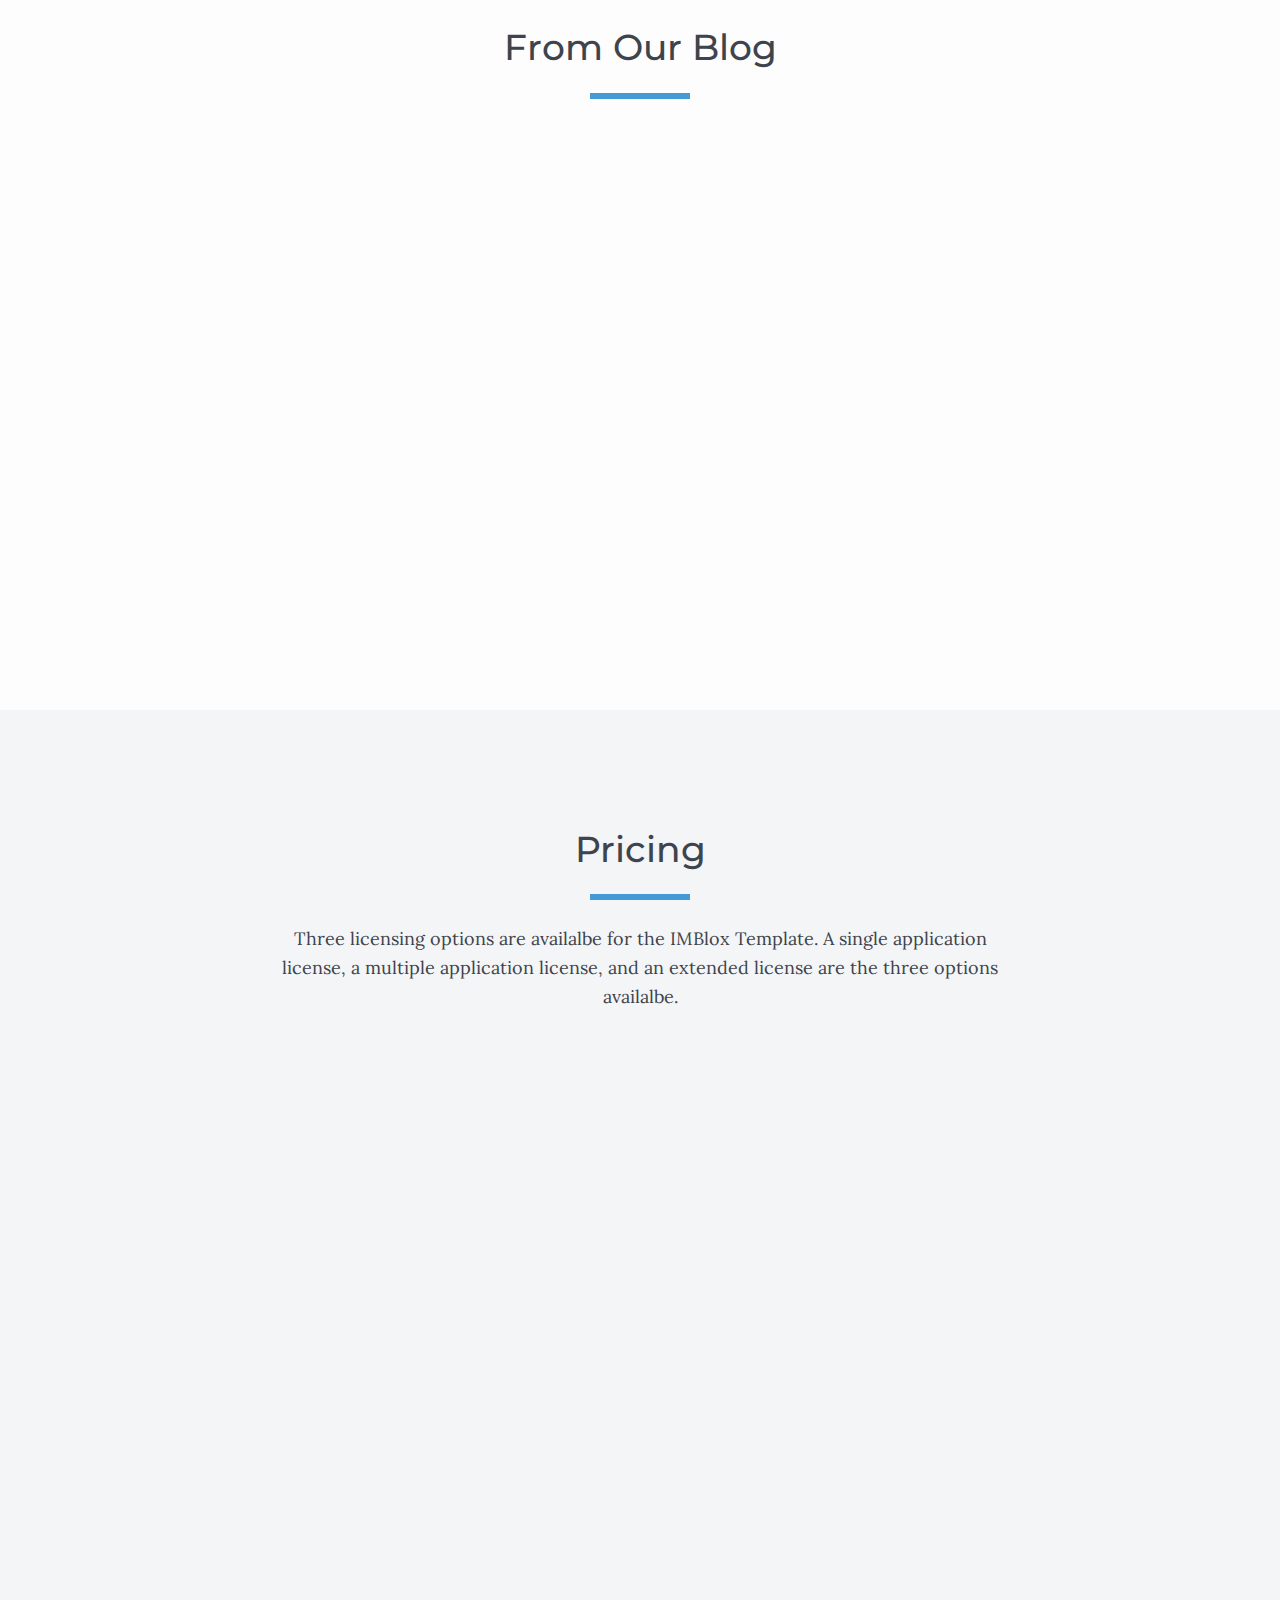
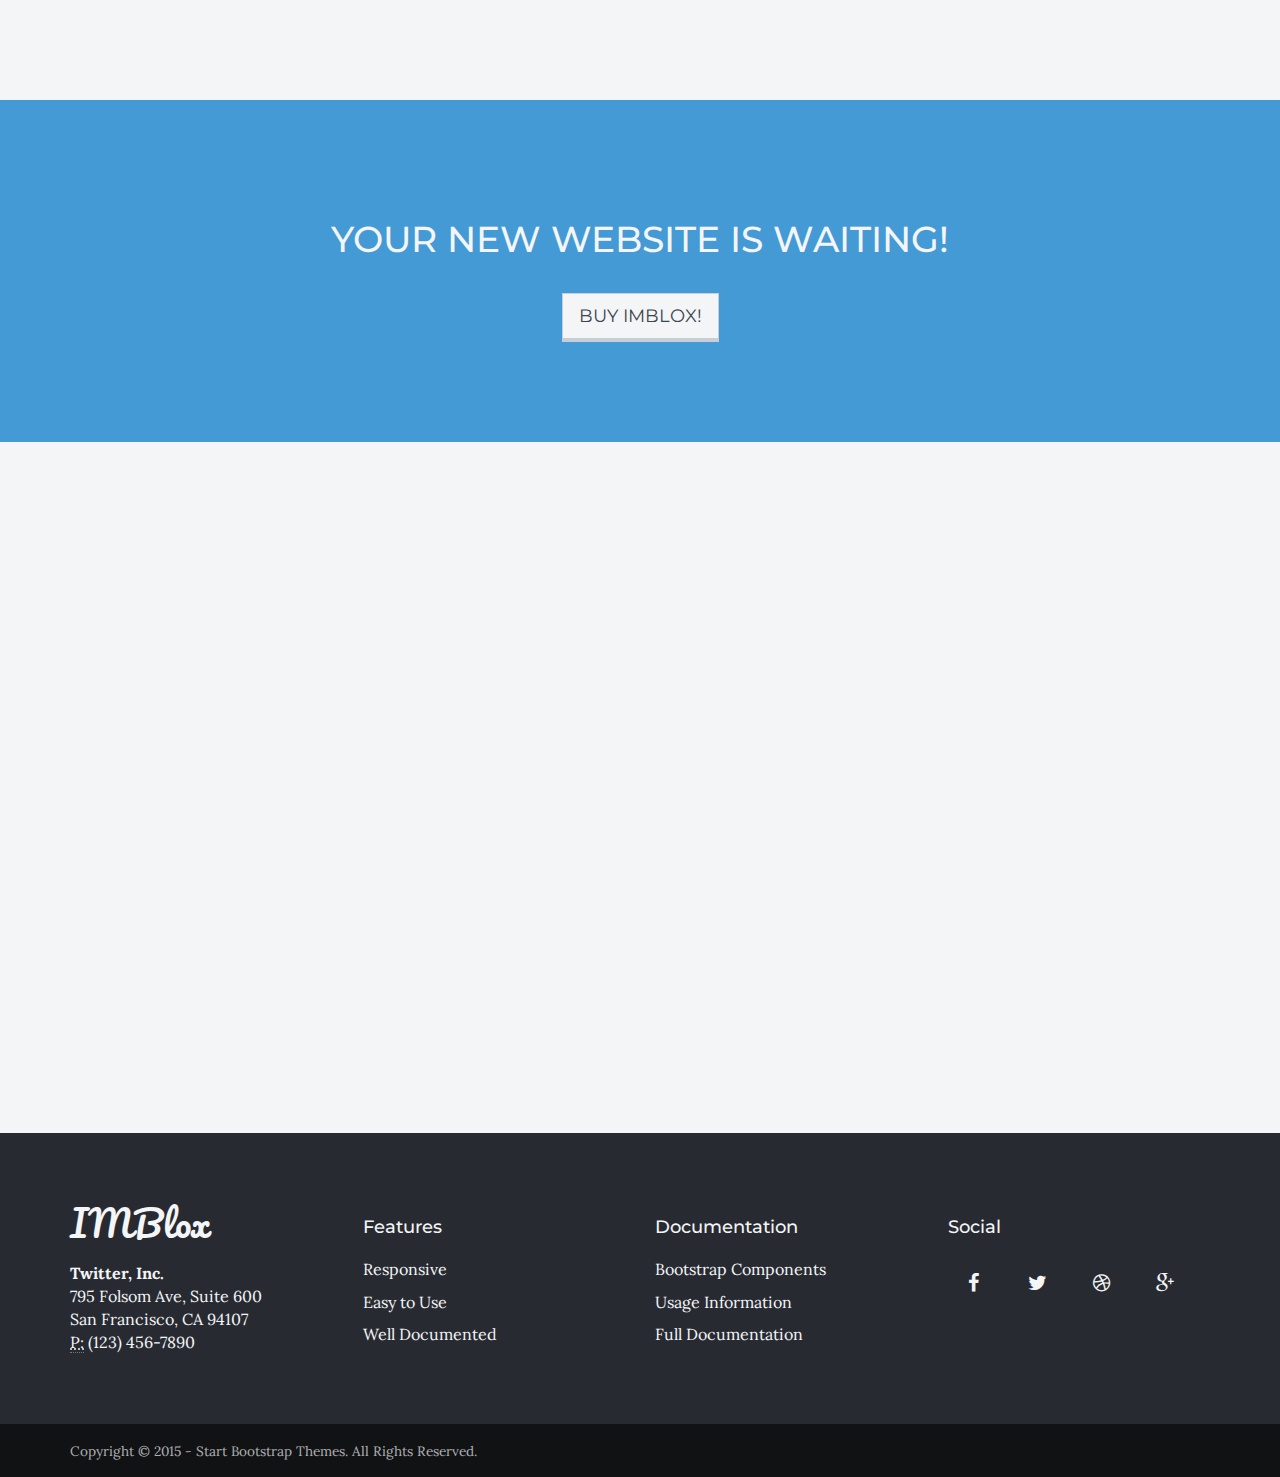
==== commit f2771474: "upload" ====
--- a/sample-01-full-image-parallax.html
+++ b/sample-01-full-image-parallax.html
@@ -104,7 +104,6 @@
             </div>
             <!-- /.container -->
         </nav>
-
         <header class="intro-img intro-dark-bg" style="background-image: url(assets/img/demo-bgs/demo-bg-1.jpg)" data-stellar-background-ratio="0.5">
             <div class="overlay"></div>
             <div class="intro-body" data-scrollreveal="move 0 over 1.5s">
@@ -152,23 +151,28 @@
                         <p>IMBlox creates and helps you execute "conversational marketing" apps that fit seamlessly into your marketing stack, creating engagement in the new channel of Chat Apps.
                           <br><br>It is an app within the apps which are growing the fastest: Facebook Messenger, WeChat, Line, Telegram, Kakao, etc.  Using a ‘bot’ framework, you can quickly build structure around campaigns and chat flows, many of which are templated and out of the box, that qualifies new customers and reactivates existing ones.
                           <br><br>Regardless of who starts the conversation, you or your customer, the end result must be more engagement and more communication.
-                          <br><br>That is “conversational marketing”.  Here are the benefits:</p>
+                          <br><br>That is “conversational marketing”.</p>
                         <div class="browser-demo">
                             <img class="img-responsive img-demo-bar" src="assets/demo/browser-bar.png" alt="">
                             <div class="inner">
-                                <div class="fly-in nav" data-scrollreveal="enter right over 1.5s">
+                              <div class="fly-in nav" data-scrollreveal="enter right over 1.5s">
+                                  <div class="fly-in-name">
+                                      <h5>HERE ARE THE BENEFITS</h5>
+                                  </div>
+                              </div>
+                              <div class="fly-in nav" data-scrollreveal="enter right over 1.5s">
                                     <div class="fly-in-name">
-                                        <h5>5X the response rate from existing Facebook Advertising</h5>
+                                        <h5>5X the response rate from existing <br>Facebook Advertising</h5>
                                     </div>
                                 </div>
                                 <div class="fly-in " data-scrollreveal="enter left over 1.5s">
                                     <div class="fly-in-name">
-                                        <h5>Permission to direct message any prospect inside a chat app.</h5>
+                                        <h5>Permission to direct message any prospect <br>inside a chat app.</h5>
                                     </div>
                                 </div>
                                 <div class="fly-in " data-scrollreveal="enter right over 1.5s">
                                     <div class="fly-in-name">
-                                        <h5>Rapid profiling, qualification and lead acceleration on chat.</h5>
+                                        <h5>Rapid profiling, qualification and <br>lead acceleration on chat.</h5>
                                     </div>
                                 </div>
                                 <div class="fly-in " data-scrollreveal="enter left over 1.5s">
@@ -190,7 +194,8 @@
                     <div class="col-lg-7 col-md-6">
                         <h2>About Us</h2>
                         <hr class="primary">
-                        <p>IMBlox is ...!</p>
+                        <p>IMBlox is committed to starting the conversation between users and brands in the new channel of Chat Apps.
+                          Based in San Francisco and Tel Aviv, we reflect the worldwide footprint of mobile, apps and marketing. Talk to us!</p>
                         <p></p>
                     </div>
                     <div class="col-lg-3 col-lg-offset-1 col-md-6">
@@ -205,11 +210,10 @@
                                     <h3>Dan Goren</h3>
                                     <p>C0-Founder</p>
                                     <ul class="list-inline">
-                                        <li><a class="light-text" href="#"><i class="fa fa-facebook fa-fw"></i></a>
+
+                                        <li><a class="light-text" href="https://il.linkedin.com/in/dan-goren-4a86339a"><i class="fa fa-linkedin fa-fw"></i></a>
                                         </li>
-                                        <li><a class="light-text" href="#"><i class="fa fa-linkedin fa-fw"></i></a>
-                                        </li>
-                                        <li><a class="light-text" href="#"><i class="fa fa-twitter fa-fw"></i></a>
+                                        <li><a class="light-text" href="https://twitter.com/dan_goren"><i class="fa fa-twitter fa-fw"></i></a>
                                         </li>
                                     </ul>
                                 </div>
@@ -222,19 +226,15 @@
                                     <h3>Marc Parrish</h3>
                                     <p>Co-Founder</p>
                                     <ul class="list-inline">
-                                        <li><a class="light-text" href="#"><i class="fa fa-facebook fa-fw"></i></a>
+                                        <li><a class="light-text" href="https://www.facebook.com/mparrishxx"><i class="fa fa-facebook fa-fw"></i></a>
                                         </li>
-                                        <li><a class="light-text" href="#"><i class="fa fa-linkedin fa-fw"></i></a>
+                                        <li><a class="light-text" href="https://www.linkedin.com/in/marcparrish"><i class="fa fa-linkedin fa-fw"></i></a>
                                         </li>
-                                        <li><a class="light-text" href="#"><i class="fa fa-twitter fa-fw"></i></a>
+                                        <li><a class="light-text" href="https://twitter.com/marc_parrish_"><i class="fa fa-twitter fa-fw"></i></a>
                                         </li>
                                     </ul>
                                 </div>
                             </div>
-
-
-
-
                         </div>
                     </div>
                 </div>
@@ -249,7 +249,7 @@
                             <h2>Your Chat Bots, Your Way</h2>
                             <hr class="light">
                             <p>IMBlox comes ready to go with a variety of example bots to choose from,<br> or you can build your own bot using the bot studio!</p>
-                            <a href="#" class="btn btn-outline btn-light btn-lg btn-square">Get Started!</a>
+                            <a href="#contact" class="btn btn-outline btn-light btn-lg btn-square">Get Started!</a>
                         </div>
                     </div>
                 </div>
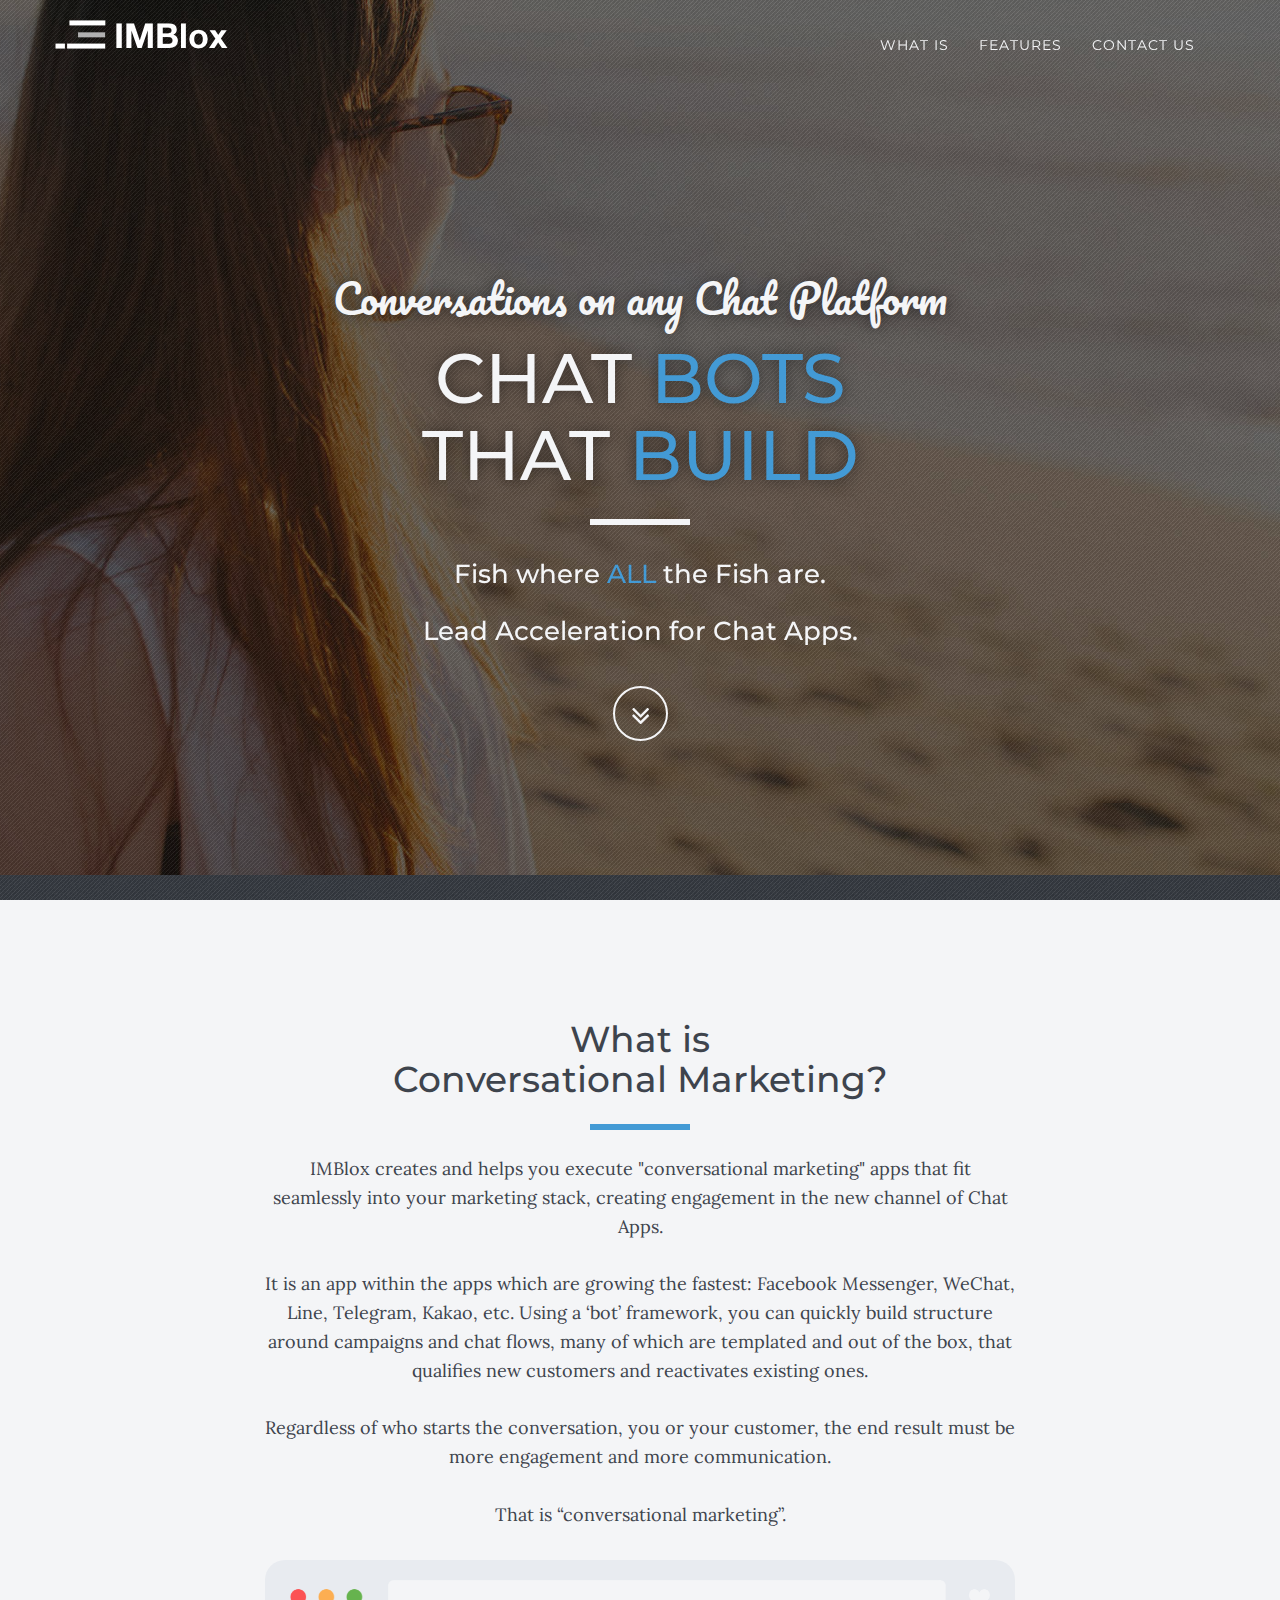
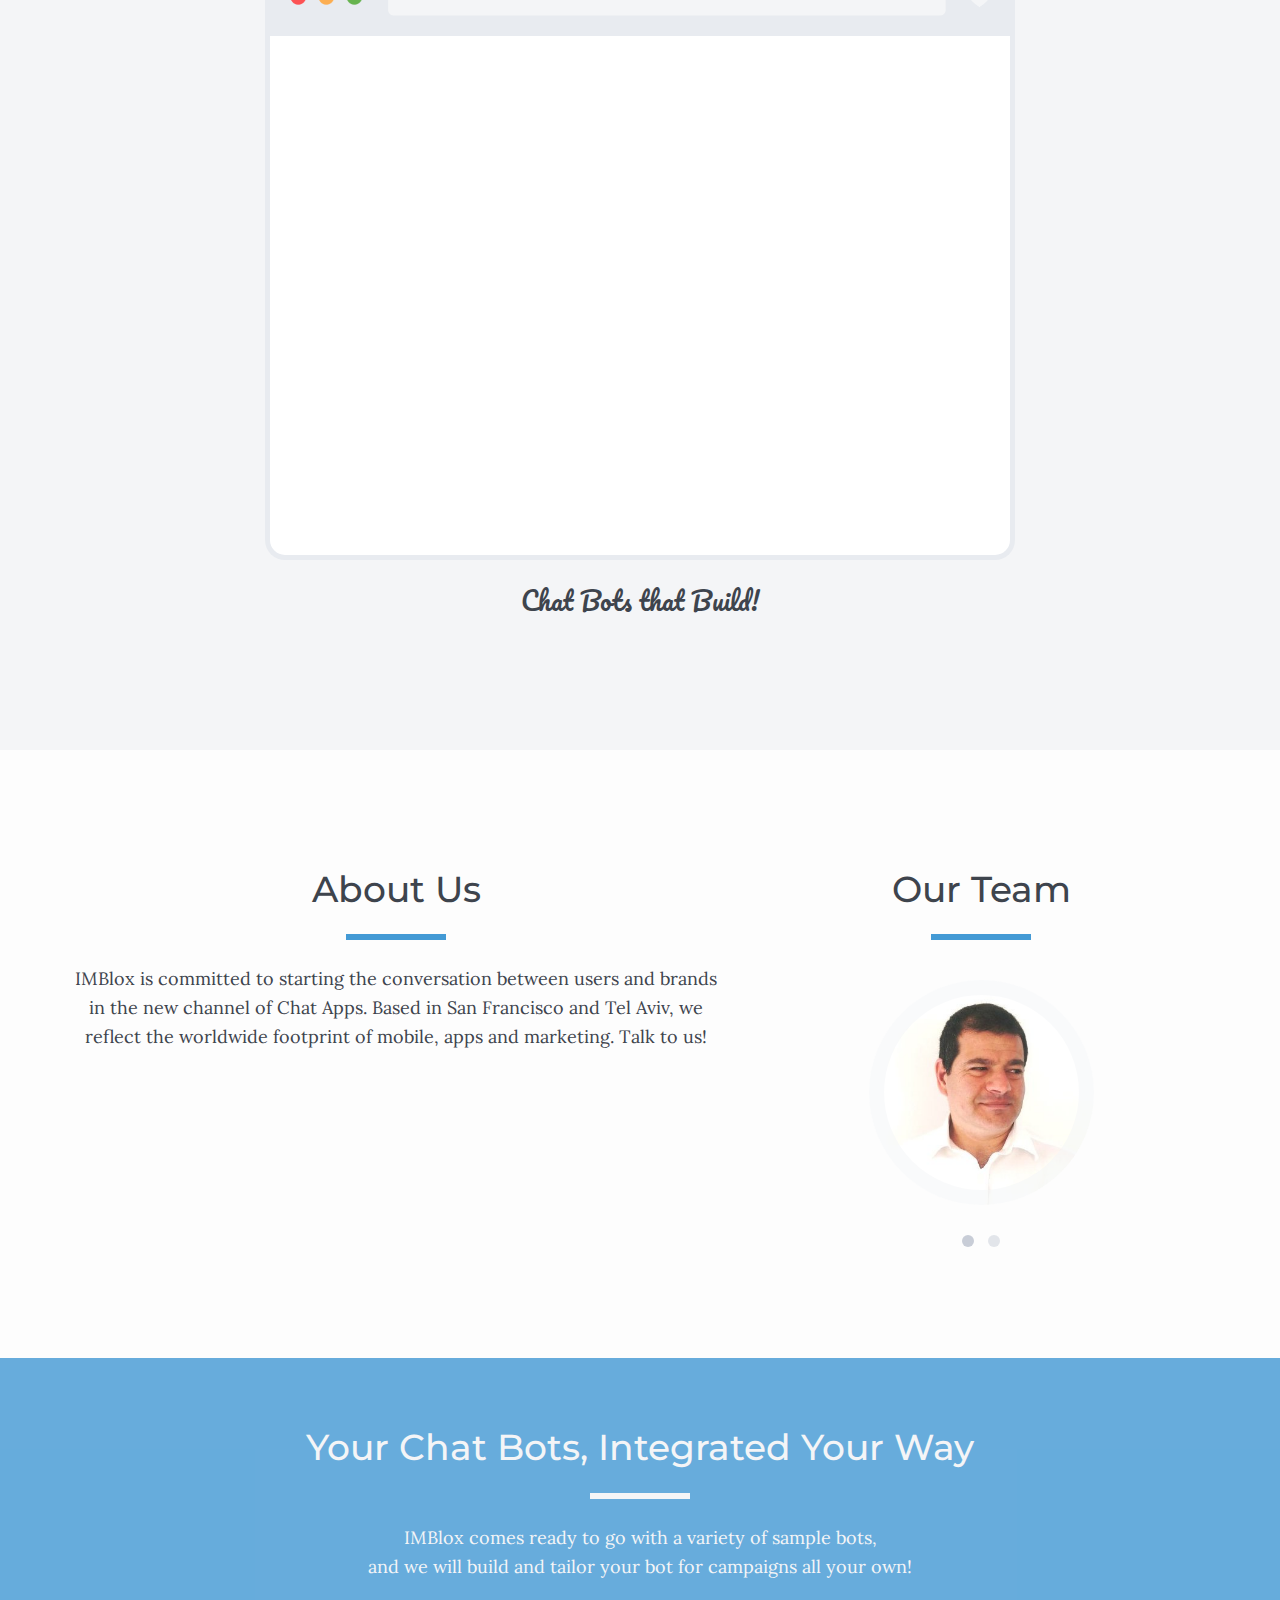
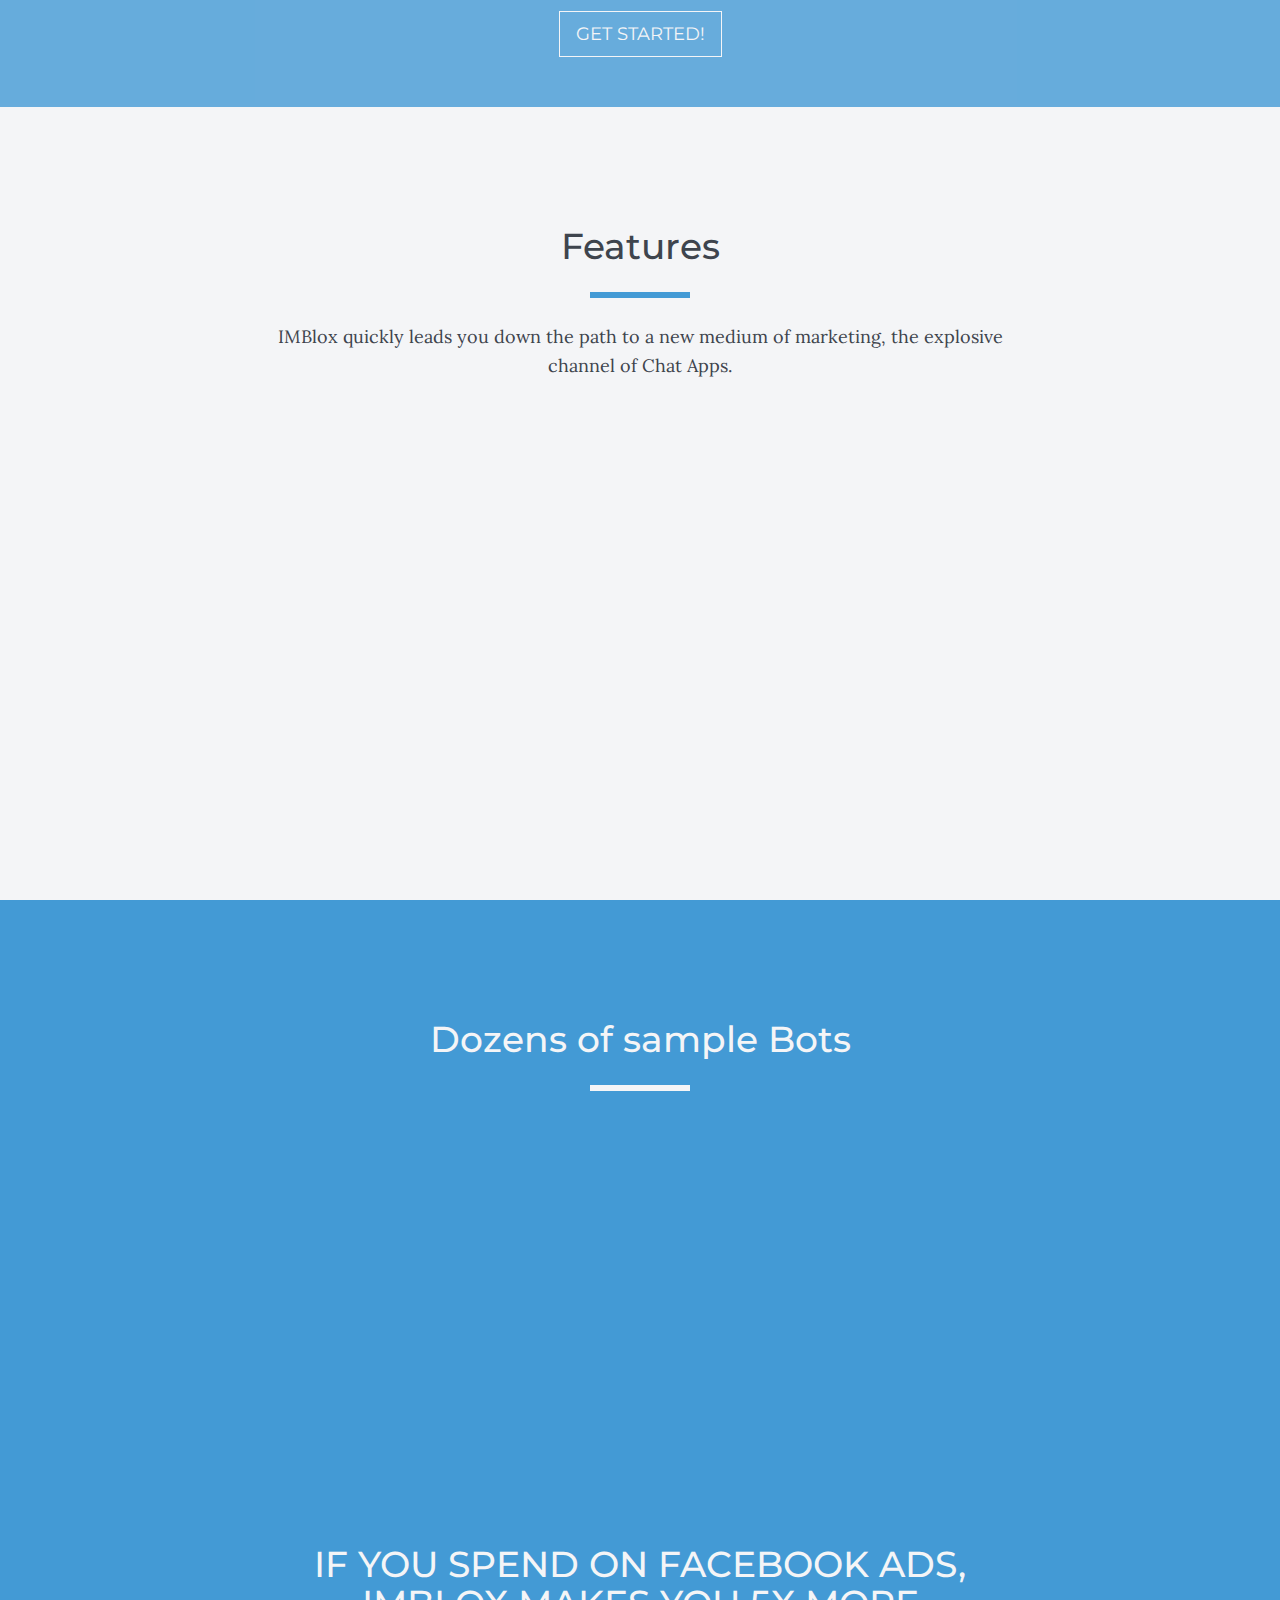
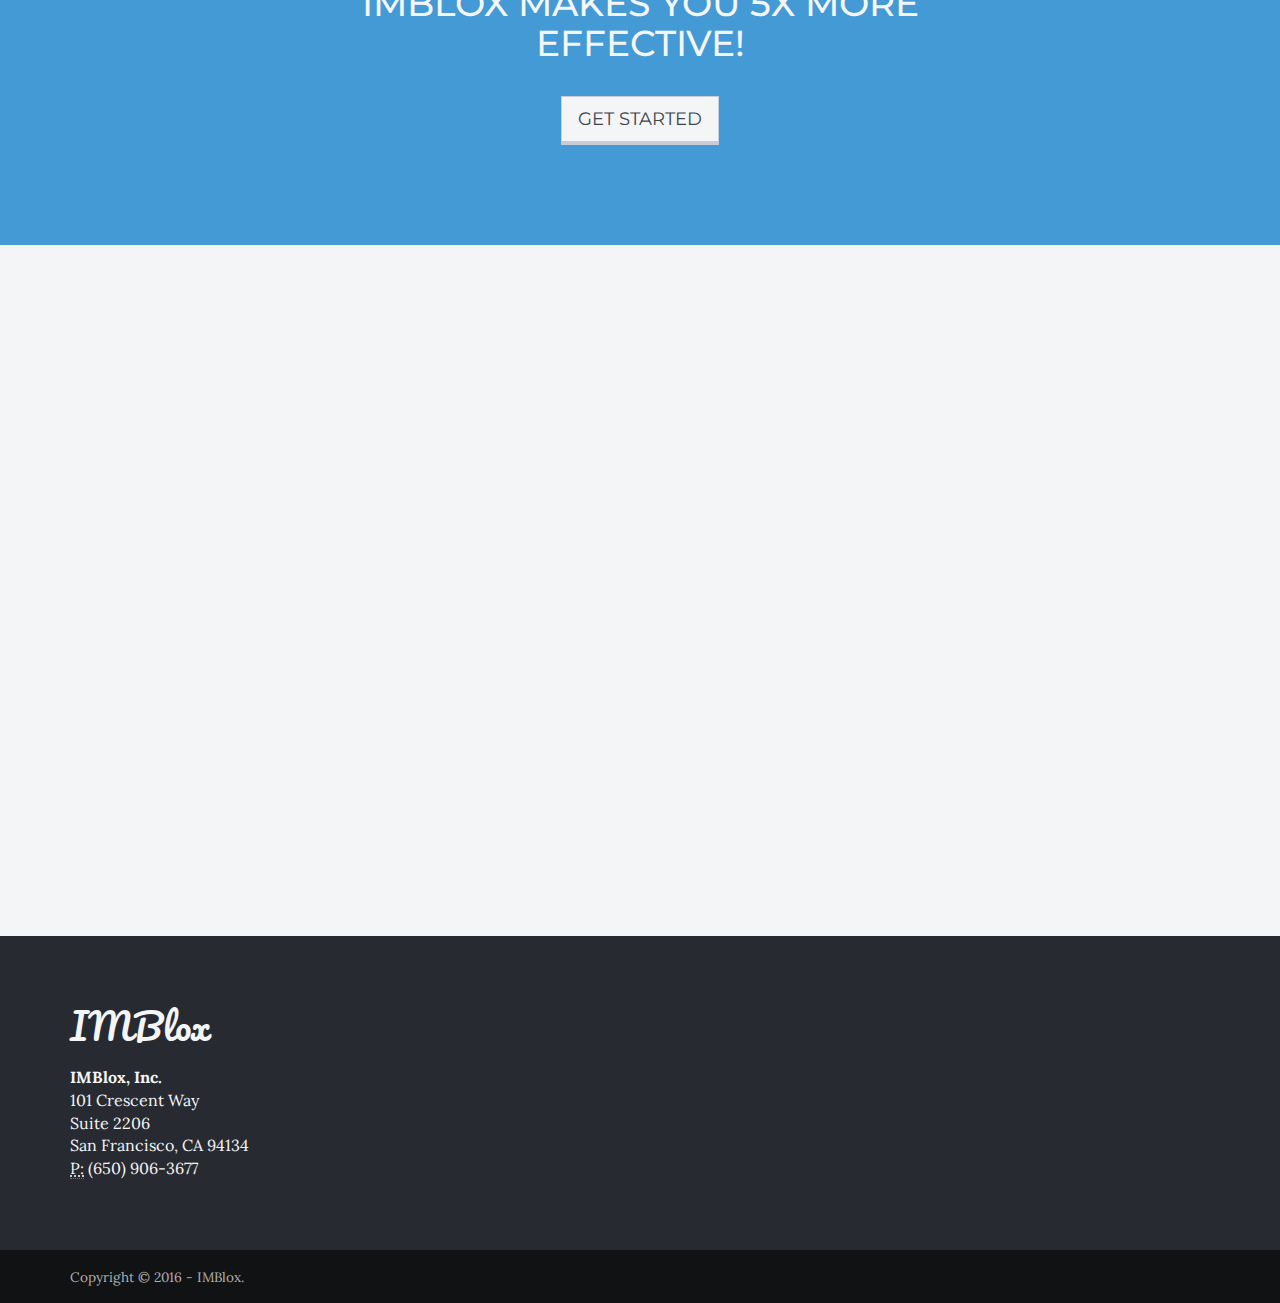
==== commit 5f1b1c73: "Sample # 1" ====
--- a/sample-01-full-image-parallax.html
+++ b/sample-01-full-image-parallax.html
@@ -86,6 +86,7 @@
                         <li class="page-scroll">
                             <a href="#features">Features</a>
                         </li>
+                        <!--
                         <li class="page-scroll">
                             <a href="#work">Examples</a>
                         </li>
@@ -95,6 +96,7 @@
                         <li class="page-scroll">
                             <a href="#pricing">Pricing</a>
                         </li>
+                      -->
                         <li class="page-scroll">
                             <a href="#contact">Contact US</a>
                         </li>
@@ -157,7 +159,7 @@
                             <div class="inner">
                               <div class="fly-in nav" data-scrollreveal="enter right over 1.5s">
                                   <div class="fly-in-name">
-                                      <h5>HERE ARE THE BENEFITS</h5>
+                                      <h4>THE BENEFITS ARE CLEAR</h4>
                                   </div>
                               </div>
                               <div class="fly-in nav" data-scrollreveal="enter right over 1.5s">
@@ -208,9 +210,8 @@
                                     <img class="img-responsive img-circle visible-xs" src="assets/img/demo-portraits/portrait-1.jpg" alt="">
                                     <!-- Name / Position / Social Links -->
                                     <h3>Dan Goren</h3>
-                                    <p>C0-Founder</p>
+                                    <p>Co-Founder</p>
                                     <ul class="list-inline">
-
                                         <li><a class="light-text" href="https://il.linkedin.com/in/dan-goren-4a86339a"><i class="fa fa-linkedin fa-fw"></i></a>
                                         </li>
                                         <li><a class="light-text" href="https://twitter.com/dan_goren"><i class="fa fa-twitter fa-fw"></i></a>
@@ -246,9 +247,9 @@
                 <div class="container">
                     <div class="row text-center">
                         <div class="col-lg-8 col-lg-offset-2">
-                            <h2>Your Chat Bots, Your Way</h2>
+                            <h2>Your Chat Bots, Integrated Your Way</h2>
                             <hr class="light">
-                            <p>IMBlox comes ready to go with a variety of example bots to choose from,<br> or you can build your own bot using the bot studio!</p>
+                            <p>IMBlox comes ready to go with a variety of sample bots,<br> and we will build and tailor your bot for campaigns all your own!</p>
                             <a href="#contact" class="btn btn-outline btn-light btn-lg btn-square">Get Started!</a>
                         </div>
                     </div>
@@ -262,51 +263,52 @@
                     <div class="col-lg-8 col-lg-offset-2 text-center">
                         <h2>Features</h2>
                         <hr class="primary">
-                        <p>IMBlox is one of the most flexible themes available. It has a variety of different header formats, section options, and color schemes built in. It also includes complete LESS files for deeper customization!</p>
+                        <p>IMBlox quickly leads you down the path to a new medium of marketing, the explosive channel of Chat Apps.</p>
                     </div>
                     <div class="col-lg-12 text-center" data-scrollreveal="enter bottom over 1.5s">
                         <ul id="services-1-carousel" class="icon-effect list-inline">
                             <!-- ICON USAGE: The icons in this example are generated using Font Awesome unicodes. To use different icons you will need to create a custom CSS class like the ones used below (ex. icon-code, or icon-envelope-o). -->
                             <li class="item">
+                                <span class="icon icon-wrench"></span>
+                                <h3>Building</h3>
+                                <p>...your specific Chat Bot for your specific campaigns.</p>
+                            </li>
+                            <li class="item">
+                                <span class="icon icon-mobile"></span>
+                                <h3>Deploying</h3>
+                                <p>...to every Chat App platform seamlessly.</p>
+                            </li>
+                            <li class="item">
+                                <span class="icon icon-envelope-o"></span>
+                                <h3>Integrating</h3>
+                                <p>...with your existing Marketing Automation and CRM: Marketo, Pardot, Adobe Campaign, etc.</p>
+                            </li>
+                            <li class="item">
                                 <span class="icon icon-code"></span>
-                                <h3>Easy to Use</h3>
-                                <p>IMBlox's code is written in easy to use, HTML code blocks.</p>
-                            </li>
-                            <li class="item">
-                                <span class="icon icon-envelope-o"></span>
-                                <h3>Support</h3>
-                                <p>We also provide email support just in case you get lost.</p>
-                            </li>
-                            <li class="item">
-                                <span class="icon icon-mobile"></span>
-                                <h3>Responsive</h3>
-                                <p>IMBlox is 100% responsive and looks great on any screen.</p>
+                                <h3>Easily</h3>
+                                <p>...managed A/B testing.</p>
                             </li>
                             <li class="item">
                                 <span class="icon icon-info-circle"></span>
                                 <h3>Documented</h3>
-                                <p>Includes complete documentation and usage instructions.</p>
+                                <p>... with complete usage instructions.</p>
                             </li>
                             <li class="item">
                                 <span class="icon icon-pencil"></span>
-                                <h3>Themes</h3>
-                                <p>IMBlox includes a variety of ready to use color schemes.</p>
-                            </li>
-                            <li class="item">
-                                <span class="icon icon-wrench"></span>
-                                <h3>Plugins</h3>
-                                <p>Well documented jQuery plugins bring special features to IMBlox.</p>
-                            </li>
-                            <li class="item">
-                                <span class="icon icon-rocket"></span>
-                                <h3>Ready to Launch</h3>
-                                <p>Pick your sections, add your content, and your site is ready to launch!</p>
+                                <h3>Data Driven</h3>
+                                <p>... with easily understood analytics.</p>
                             </li>
                             <li class="item">
                                 <span class="icon icon-flag"></span>
                                 <h3>Unique</h3>
-                                <p>The the amount of customization available, IMBlox is one of a kind!</p>
-                            </li>
+                                <p>... marketing driven approach!</p>
+                            </li>
+                            <li class="item">
+                                <span class="icon icon-rocket"></span>
+                                <h3>Ready</h3>
+                                <p>... to to Launch when you are!</p>
+                            </li>
+
                         </ul>
                     </div>
                 </div>
@@ -326,7 +328,7 @@
                 </div>
             </div>
         </section>
-
+<!--
         <section id="work" class="portfolio-1">
             <div class="container">
                 <div class="row">
@@ -454,7 +456,8 @@
                 </div>
             </div>
         </section>
-
+-->
+<!--
         <section class="clients bg-dark">
             <div class="container">
                 <div class="row text-center">
@@ -670,14 +673,14 @@
                 </div>
             </div>
         </section>
-
+-->
         <section class="bg-primary">
             <div class="container">
                 <div class="row text-center">
                     <div class="col-lg-8 col-lg-offset-2">
-                        <h2 class="allcaps">Your New Website is Waiting!</h2>
+                        <h2 class="allcaps">If you spend on Facebook Ads, <br>IMBlox makes you 5X more effective!</h2>
                         <br>
-                        <a href="#" class="btn btn-default btn-lg btn-square btn-raised">Buy IMBlox!</a>
+                        <a href="#contact" class="btn btn-default btn-lg btn-square btn-raised">Get Started</a>
                     </div>
                 </div>
             </div>
@@ -688,8 +691,8 @@
                 <div class="row">
                     <div class="col-lg-6" data-scrollreveal="enter left over 1.5s">
                         <h2>Contact Us</h2>
-                        <p>IMBlox comes loaded with a working contact form! Just follow the instructions in the documentation to get your form working. All you need to do is change an email address, no code writing required!</p>
-                        <p>The contact form to the right is a demo form and will not send email to Start Bootstrap. If you have a question about the theme, please contact us through our WrapBootstrap profile.</p>
+                        <p>We want to hear from you about use cases!
+                          Use this form and we'll contact you to discuss your requirements, provide recommendations or supply you with a quote.
                     </div>
                     <div class="col-lg-5 col-lg-offset-1" data-scrollreveal="enter right over 1.5s">
                         <br>
@@ -735,13 +738,15 @@
                         <div class="col-md-3">
                             <h2 class="script">IMBlox</h2>
                             <address>
-                                <strong>Twitter, Inc.</strong>
-                                <br>795 Folsom Ave, Suite 600
-                                <br>San Francisco, CA 94107
+                                <strong>IMBlox, Inc.</strong>
+                                <br>101 Crescent Way
+                                <br>Suite 2206
+                                <br>San Francisco, CA 94134
                                 <br>
-                                <abbr title="Phone">P:</abbr> (123) 456-7890
+                                <abbr title="Phone">P:</abbr> (650) 906-3677
                             </address>
                         </div>
+                        <!--
                         <div class="col-md-3">
                             <h4>Features</h4>
                             <ul class="list-unstyled footer-links">
@@ -787,6 +792,7 @@
                                 </li>
                             </ul>
                         </div>
+                      -->
                     </div>
                 </div>
             </div>
@@ -794,7 +800,7 @@
                 <div class="container">
                     <div class="row">
                         <div class="col-md-12">
-                            <span class="small">Copyright &copy; 2015 - Start Bootstrap Themes. All Rights Reserved.</span>
+                            <span class="small">Copyright &copy; 2016 - IMBlox.</span>
                         </div>
                     </div>
                 </div>
